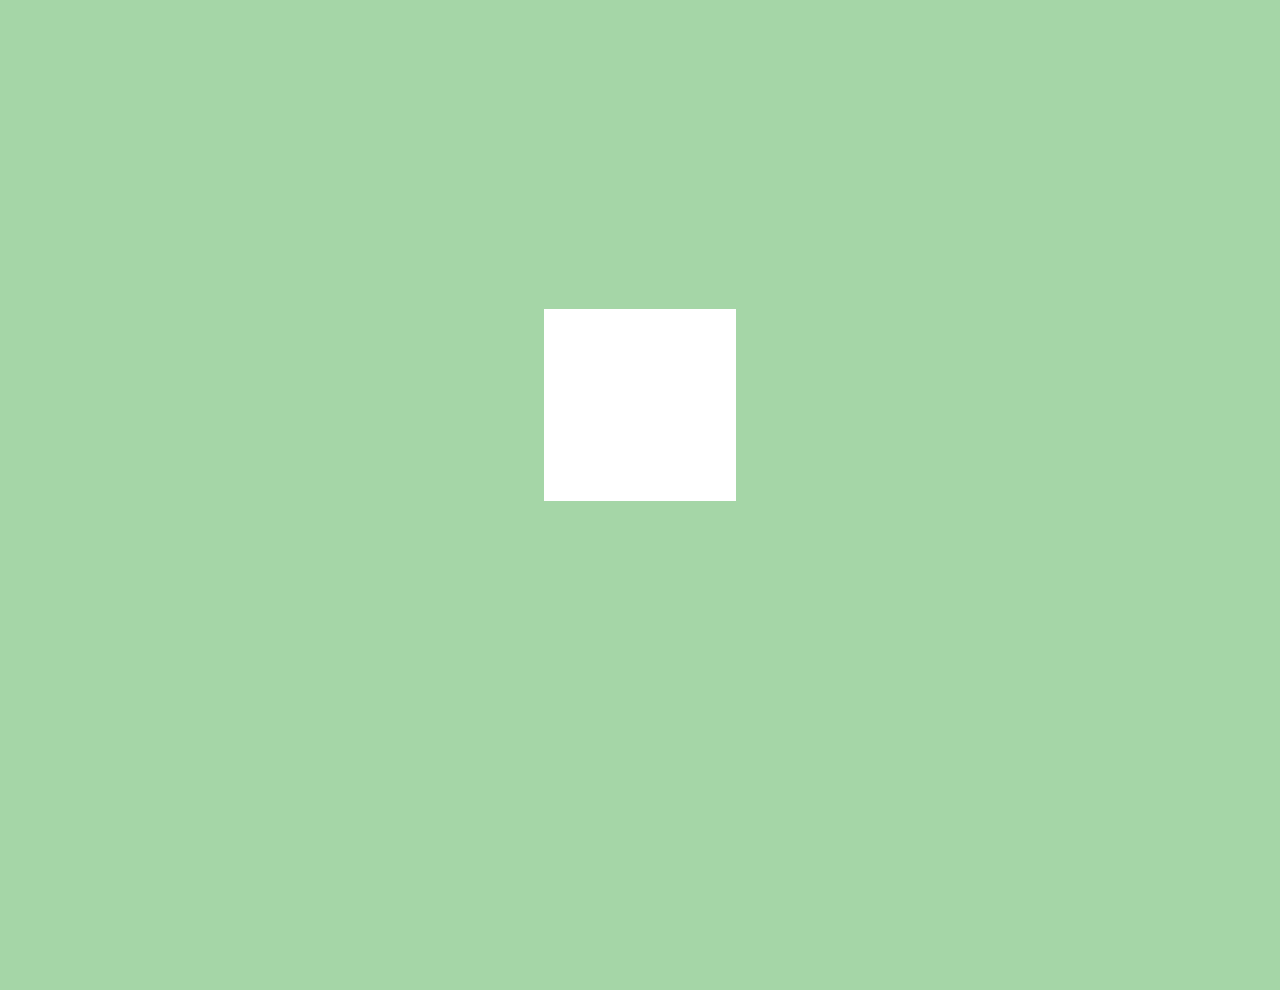
==== index.html @ 3a655e91 "Up menu" ====
<!DOCTYPE html>
<html>
<head>
	<script type="text/javascript">/*! jQuery v3.6.0 | (c) OpenJS Foundation and other contributors | jquery.org/license */
!function(e,t){"use strict";"object"==typeof module&&"object"==typeof module.exports?module.exports=e.document?t(e,!0):function(e){if(!e.document)throw new Error("jQuery requires a window with a document");return t(e)}:t(e)}("undefined"!=typeof window?window:this,function(C,e){"use strict";var t=[],r=Object.getPrototypeOf,s=t.slice,g=t.flat?function(e){return t.flat.call(e)}:function(e){return t.concat.apply([],e)},u=t.push,i=t.indexOf,n={},o=n.toString,v=n.hasOwnProperty,a=v.toString,l=a.call(Object),y={},m=function(e){return"function"==typeof e&&"number"!=typeof e.nodeType&&"function"!=typeof e.item},x=function(e){return null!=e&&e===e.window},E=C.document,c={type:!0,src:!0,nonce:!0,noModule:!0};function b(e,t,n){var r,i,o=(n=n||E).createElement("script");if(o.text=e,t)for(r in c)(i=t[r]||t.getAttribute&&t.getAttribute(r))&&o.setAttribute(r,i);n.head.appendChild(o).parentNode.removeChild(o)}function w(e){return null==e?e+"":"object"==typeof e||"function"==typeof e?n[o.call(e)]||"object":typeof e}var f="3.6.0",S=function(e,t){return new S.fn.init(e,t)};function p(e){var t=!!e&&"length"in e&&e.length,n=w(e);return!m(e)&&!x(e)&&("array"===n||0===t||"number"==typeof t&&0<t&&t-1 in e)}S.fn=S.prototype={jquery:f,constructor:S,length:0,toArray:function(){return s.call(this)},get:function(e){return null==e?s.call(this):e<0?this[e+this.length]:this[e]},pushStack:function(e){var t=S.merge(this.constructor(),e);return t.prevObject=this,t},each:function(e){return S.each(this,e)},map:function(n){return this.pushStack(S.map(this,function(e,t){return n.call(e,t,e)}))},slice:function(){return this.pushStack(s.apply(this,arguments))},first:function(){return this.eq(0)},last:function(){return this.eq(-1)},even:function(){return this.pushStack(S.grep(this,function(e,t){return(t+1)%2}))},odd:function(){return this.pushStack(S.grep(this,function(e,t){return t%2}))},eq:function(e){var t=this.length,n=+e+(e<0?t:0);return this.pushStack(0<=n&&n<t?[this[n]]:[])},end:function(){return this.prevObject||this.constructor()},push:u,sort:t.sort,splice:t.splice},S.extend=S.fn.extend=function(){var e,t,n,r,i,o,a=arguments[0]||{},s=1,u=arguments.length,l=!1;for("boolean"==typeof a&&(l=a,a=arguments[s]||{},s++),"object"==typeof a||m(a)||(a={}),s===u&&(a=this,s--);s<u;s++)if(null!=(e=arguments[s]))for(t in e)r=e[t],"__proto__"!==t&&a!==r&&(l&&r&&(S.isPlainObject(r)||(i=Array.isArray(r)))?(n=a[t],o=i&&!Array.isArray(n)?[]:i||S.isPlainObject(n)?n:{},i=!1,a[t]=S.extend(l,o,r)):void 0!==r&&(a[t]=r));return a},S.extend({expando:"jQuery"+(f+Math.random()).replace(/\D/g,""),isReady:!0,error:function(e){throw new Error(e)},noop:function(){},isPlainObject:function(e){var t,n;return!(!e||"[object Object]"!==o.call(e))&&(!(t=r(e))||"function"==typeof(n=v.call(t,"constructor")&&t.constructor)&&a.call(n)===l)},isEmptyObject:function(e){var t;for(t in e)return!1;return!0},globalEval:function(e,t,n){b(e,{nonce:t&&t.nonce},n)},each:function(e,t){var n,r=0;if(p(e)){for(n=e.length;r<n;r++)if(!1===t.call(e[r],r,e[r]))break}else for(r in e)if(!1===t.call(e[r],r,e[r]))break;return e},makeArray:function(e,t){var n=t||[];return null!=e&&(p(Object(e))?S.merge(n,"string"==typeof e?[e]:e):u.call(n,e)),n},inArray:function(e,t,n){return null==t?-1:i.call(t,e,n)},merge:function(e,t){for(var n=+t.length,r=0,i=e.length;r<n;r++)e[i++]=t[r];return e.length=i,e},grep:function(e,t,n){for(var r=[],i=0,o=e.length,a=!n;i<o;i++)!t(e[i],i)!==a&&r.push(e[i]);return r},map:function(e,t,n){var r,i,o=0,a=[];if(p(e))for(r=e.length;o<r;o++)null!=(i=t(e[o],o,n))&&a.push(i);else for(o in e)null!=(i=t(e[o],o,n))&&a.push(i);return g(a)},guid:1,support:y}),"function"==typeof Symbol&&(S.fn[Symbol.iterator]=t[Symbol.iterator]),S.each("Boolean Number String Function Array Date RegExp Object Error Symbol".split(" "),function(e,t){n["[object "+t+"]"]=t.toLowerCase()});var d=function(n){var e,d,b,o,i,h,f,g,w,u,l,T,C,a,E,v,s,c,y,S="sizzle"+1*new Date,p=n.document,k=0,r=0,m=ue(),x=ue(),A=ue(),N=ue(),j=function(e,t){return e===t&&(l=!0),0},D={}.hasOwnProperty,t=[],q=t.pop,L=t.push,H=t.push,O=t.slice,P=function(e,t){for(var n=0,r=e.length;n<r;n++)if(e[n]===t)return n;return-1},R="checked|selected|async|autofocus|autoplay|controls|defer|disabled|hidden|ismap|loop|multiple|open|readonly|required|scoped",M="[\\x20\\t\\r\\n\\f]",I="(?:\\\\[\\da-fA-F]{1,6}"+M+"?|\\\\[^\\r\\n\\f]|[\\w-]|[^\0-\\x7f])+",W="\\["+M+"*("+I+")(?:"+M+"*([*^$|!~]?=)"+M+"*(?:'((?:\\\\.|[^\\\\'])*)'|\"((?:\\\\.|[^\\\\\"])*)\"|("+I+"))|)"+M+"*\\]",F=":("+I+")(?:\\((('((?:\\\\.|[^\\\\'])*)'|\"((?:\\\\.|[^\\\\\"])*)\")|((?:\\\\.|[^\\\\()[\\]]|"+W+")*)|.*)\\)|)",B=new RegExp(M+"+","g"),$=new RegExp("^"+M+"+|((?:^|[^\\\\])(?:\\\\.)*)"+M+"+$","g"),_=new RegExp("^"+M+"*,"+M+"*"),z=new RegExp("^"+M+"*([>+~]|"+M+")"+M+"*"),U=new RegExp(M+"|>"),X=new RegExp(F),V=new RegExp("^"+I+"$"),G={ID:new RegExp("^#("+I+")"),CLASS:new RegExp("^\\.("+I+")"),TAG:new RegExp("^("+I+"|[*])"),ATTR:new RegExp("^"+W),PSEUDO:new RegExp("^"+F),CHILD:new RegExp("^:(only|first|last|nth|nth-last)-(child|of-type)(?:\\("+M+"*(even|odd|(([+-]|)(\\d*)n|)"+M+"*(?:([+-]|)"+M+"*(\\d+)|))"+M+"*\\)|)","i"),bool:new RegExp("^(?:"+R+")$","i"),needsContext:new RegExp("^"+M+"*[>+~]|:(even|odd|eq|gt|lt|nth|first|last)(?:\\("+M+"*((?:-\\d)?\\d*)"+M+"*\\)|)(?=[^-]|$)","i")},Y=/HTML$/i,Q=/^(?:input|select|textarea|button)$/i,J=/^h\d$/i,K=/^[^{]+\{\s*\[native \w/,Z=/^(?:#([\w-]+)|(\w+)|\.([\w-]+))$/,ee=/[+~]/,te=new RegExp("\\\\[\\da-fA-F]{1,6}"+M+"?|\\\\([^\\r\\n\\f])","g"),ne=function(e,t){var n="0x"+e.slice(1)-65536;return t||(n<0?String.fromCharCode(n+65536):String.fromCharCode(n>>10|55296,1023&n|56320))},re=/([\0-\x1f\x7f]|^-?\d)|^-$|[^\0-\x1f\x7f-\uFFFF\w-]/g,ie=function(e,t){return t?"\0"===e?"\ufffd":e.slice(0,-1)+"\\"+e.charCodeAt(e.length-1).toString(16)+" ":"\\"+e},oe=function(){T()},ae=be(function(e){return!0===e.disabled&&"fieldset"===e.nodeName.toLowerCase()},{dir:"parentNode",next:"legend"});try{H.apply(t=O.call(p.childNodes),p.childNodes),t[p.childNodes.length].nodeType}catch(e){H={apply:t.length?function(e,t){L.apply(e,O.call(t))}:function(e,t){var n=e.length,r=0;while(e[n++]=t[r++]);e.length=n-1}}}function se(t,e,n,r){var i,o,a,s,u,l,c,f=e&&e.ownerDocument,p=e?e.nodeType:9;if(n=n||[],"string"!=typeof t||!t||1!==p&&9!==p&&11!==p)return n;if(!r&&(T(e),e=e||C,E)){if(11!==p&&(u=Z.exec(t)))if(i=u[1]){if(9===p){if(!(a=e.getElementById(i)))return n;if(a.id===i)return n.push(a),n}else if(f&&(a=f.getElementById(i))&&y(e,a)&&a.id===i)return n.push(a),n}else{if(u[2])return H.apply(n,e.getElementsByTagName(t)),n;if((i=u[3])&&d.getElementsByClassName&&e.getElementsByClassName)return H.apply(n,e.getElementsByClassName(i)),n}if(d.qsa&&!N[t+" "]&&(!v||!v.test(t))&&(1!==p||"object"!==e.nodeName.toLowerCase())){if(c=t,f=e,1===p&&(U.test(t)||z.test(t))){(f=ee.test(t)&&ye(e.parentNode)||e)===e&&d.scope||((s=e.getAttribute("id"))?s=s.replace(re,ie):e.setAttribute("id",s=S)),o=(l=h(t)).length;while(o--)l[o]=(s?"#"+s:":scope")+" "+xe(l[o]);c=l.join(",")}try{return H.apply(n,f.querySelectorAll(c)),n}catch(e){N(t,!0)}finally{s===S&&e.removeAttribute("id")}}}return g(t.replace($,"$1"),e,n,r)}function ue(){var r=[];return function e(t,n){return r.push(t+" ")>b.cacheLength&&delete e[r.shift()],e[t+" "]=n}}function le(e){return e[S]=!0,e}function ce(e){var t=C.createElement("fieldset");try{return!!e(t)}catch(e){return!1}finally{t.parentNode&&t.parentNode.removeChild(t),t=null}}function fe(e,t){var n=e.split("|"),r=n.length;while(r--)b.attrHandle[n[r]]=t}function pe(e,t){var n=t&&e,r=n&&1===e.nodeType&&1===t.nodeType&&e.sourceIndex-t.sourceIndex;if(r)return r;if(n)while(n=n.nextSibling)if(n===t)return-1;return e?1:-1}function de(t){return function(e){return"input"===e.nodeName.toLowerCase()&&e.type===t}}function he(n){return function(e){var t=e.nodeName.toLowerCase();return("input"===t||"button"===t)&&e.type===n}}function ge(t){return function(e){return"form"in e?e.parentNode&&!1===e.disabled?"label"in e?"label"in e.parentNode?e.parentNode.disabled===t:e.disabled===t:e.isDisabled===t||e.isDisabled!==!t&&ae(e)===t:e.disabled===t:"label"in e&&e.disabled===t}}function ve(a){return le(function(o){return o=+o,le(function(e,t){var n,r=a([],e.length,o),i=r.length;while(i--)e[n=r[i]]&&(e[n]=!(t[n]=e[n]))})})}function ye(e){return e&&"undefined"!=typeof e.getElementsByTagName&&e}for(e in d=se.support={},i=se.isXML=function(e){var t=e&&e.namespaceURI,n=e&&(e.ownerDocument||e).documentElement;return!Y.test(t||n&&n.nodeName||"HTML")},T=se.setDocument=function(e){var t,n,r=e?e.ownerDocument||e:p;return r!=C&&9===r.nodeType&&r.documentElement&&(a=(C=r).documentElement,E=!i(C),p!=C&&(n=C.defaultView)&&n.top!==n&&(n.addEventListener?n.addEventListener("unload",oe,!1):n.attachEvent&&n.attachEvent("onunload",oe)),d.scope=ce(function(e){return a.appendChild(e).appendChild(C.createElement("div")),"undefined"!=typeof e.querySelectorAll&&!e.querySelectorAll(":scope fieldset div").length}),d.attributes=ce(function(e){return e.className="i",!e.getAttribute("className")}),d.getElementsByTagName=ce(function(e){return e.appendChild(C.createComment("")),!e.getElementsByTagName("*").length}),d.getElementsByClassName=K.test(C.getElementsByClassName),d.getById=ce(function(e){return a.appendChild(e).id=S,!C.getElementsByName||!C.getElementsByName(S).length}),d.getById?(b.filter.ID=function(e){var t=e.replace(te,ne);return function(e){return e.getAttribute("id")===t}},b.find.ID=function(e,t){if("undefined"!=typeof t.getElementById&&E){var n=t.getElementById(e);return n?[n]:[]}}):(b.filter.ID=function(e){var n=e.replace(te,ne);return function(e){var t="undefined"!=typeof e.getAttributeNode&&e.getAttributeNode("id");return t&&t.value===n}},b.find.ID=function(e,t){if("undefined"!=typeof t.getElementById&&E){var n,r,i,o=t.getElementById(e);if(o){if((n=o.getAttributeNode("id"))&&n.value===e)return[o];i=t.getElementsByName(e),r=0;while(o=i[r++])if((n=o.getAttributeNode("id"))&&n.value===e)return[o]}return[]}}),b.find.TAG=d.getElementsByTagName?function(e,t){return"undefined"!=typeof t.getElementsByTagName?t.getElementsByTagName(e):d.qsa?t.querySelectorAll(e):void 0}:function(e,t){var n,r=[],i=0,o=t.getElementsByTagName(e);if("*"===e){while(n=o[i++])1===n.nodeType&&r.push(n);return r}return o},b.find.CLASS=d.getElementsByClassName&&function(e,t){if("undefined"!=typeof t.getElementsByClassName&&E)return t.getElementsByClassName(e)},s=[],v=[],(d.qsa=K.test(C.querySelectorAll))&&(ce(function(e){var t;a.appendChild(e).innerHTML="<a id='"+S+"'></a><select id='"+S+"-\r\\' msallowcapture=''><option selected=''></option></select>",e.querySelectorAll("[msallowcapture^='']").length&&v.push("[*^$]="+M+"*(?:''|\"\")"),e.querySelectorAll("[selected]").length||v.push("\\["+M+"*(?:value|"+R+")"),e.querySelectorAll("[id~="+S+"-]").length||v.push("~="),(t=C.createElement("input")).setAttribute("name",""),e.appendChild(t),e.querySelectorAll("[name='']").length||v.push("\\["+M+"*name"+M+"*="+M+"*(?:''|\"\")"),e.querySelectorAll(":checked").length||v.push(":checked"),e.querySelectorAll("a#"+S+"+*").length||v.push(".#.+[+~]"),e.querySelectorAll("\\\f"),v.push("[\\r\\n\\f]")}),ce(function(e){e.innerHTML="<a href='' disabled='disabled'></a><select disabled='disabled'><option/></select>";var t=C.createElement("input");t.setAttribute("type","hidden"),e.appendChild(t).setAttribute("name","D"),e.querySelectorAll("[name=d]").length&&v.push("name"+M+"*[*^$|!~]?="),2!==e.querySelectorAll(":enabled").length&&v.push(":enabled",":disabled"),a.appendChild(e).disabled=!0,2!==e.querySelectorAll(":disabled").length&&v.push(":enabled",":disabled"),e.querySelectorAll("*,:x"),v.push(",.*:")})),(d.matchesSelector=K.test(c=a.matches||a.webkitMatchesSelector||a.mozMatchesSelector||a.oMatchesSelector||a.msMatchesSelector))&&ce(function(e){d.disconnectedMatch=c.call(e,"*"),c.call(e,"[s!='']:x"),s.push("!=",F)}),v=v.length&&new RegExp(v.join("|")),s=s.length&&new RegExp(s.join("|")),t=K.test(a.compareDocumentPosition),y=t||K.test(a.contains)?function(e,t){var n=9===e.nodeType?e.documentElement:e,r=t&&t.parentNode;return e===r||!(!r||1!==r.nodeType||!(n.contains?n.contains(r):e.compareDocumentPosition&&16&e.compareDocumentPosition(r)))}:function(e,t){if(t)while(t=t.parentNode)if(t===e)return!0;return!1},j=t?function(e,t){if(e===t)return l=!0,0;var n=!e.compareDocumentPosition-!t.compareDocumentPosition;return n||(1&(n=(e.ownerDocument||e)==(t.ownerDocument||t)?e.compareDocumentPosition(t):1)||!d.sortDetached&&t.compareDocumentPosition(e)===n?e==C||e.ownerDocument==p&&y(p,e)?-1:t==C||t.ownerDocument==p&&y(p,t)?1:u?P(u,e)-P(u,t):0:4&n?-1:1)}:function(e,t){if(e===t)return l=!0,0;var n,r=0,i=e.parentNode,o=t.parentNode,a=[e],s=[t];if(!i||!o)return e==C?-1:t==C?1:i?-1:o?1:u?P(u,e)-P(u,t):0;if(i===o)return pe(e,t);n=e;while(n=n.parentNode)a.unshift(n);n=t;while(n=n.parentNode)s.unshift(n);while(a[r]===s[r])r++;return r?pe(a[r],s[r]):a[r]==p?-1:s[r]==p?1:0}),C},se.matches=function(e,t){return se(e,null,null,t)},se.matchesSelector=function(e,t){if(T(e),d.matchesSelector&&E&&!N[t+" "]&&(!s||!s.test(t))&&(!v||!v.test(t)))try{var n=c.call(e,t);if(n||d.disconnectedMatch||e.document&&11!==e.document.nodeType)return n}catch(e){N(t,!0)}return 0<se(t,C,null,[e]).length},se.contains=function(e,t){return(e.ownerDocument||e)!=C&&T(e),y(e,t)},se.attr=function(e,t){(e.ownerDocument||e)!=C&&T(e);var n=b.attrHandle[t.toLowerCase()],r=n&&D.call(b.attrHandle,t.toLowerCase())?n(e,t,!E):void 0;return void 0!==r?r:d.attributes||!E?e.getAttribute(t):(r=e.getAttributeNode(t))&&r.specified?r.value:null},se.escape=function(e){return(e+"").replace(re,ie)},se.error=function(e){throw new Error("Syntax error, unrecognized expression: "+e)},se.uniqueSort=function(e){var t,n=[],r=0,i=0;if(l=!d.detectDuplicates,u=!d.sortStable&&e.slice(0),e.sort(j),l){while(t=e[i++])t===e[i]&&(r=n.push(i));while(r--)e.splice(n[r],1)}return u=null,e},o=se.getText=function(e){var t,n="",r=0,i=e.nodeType;if(i){if(1===i||9===i||11===i){if("string"==typeof e.textContent)return e.textContent;for(e=e.firstChild;e;e=e.nextSibling)n+=o(e)}else if(3===i||4===i)return e.nodeValue}else while(t=e[r++])n+=o(t);return n},(b=se.selectors={cacheLength:50,createPseudo:le,match:G,attrHandle:{},find:{},relative:{">":{dir:"parentNode",first:!0}," ":{dir:"parentNode"},"+":{dir:"previousSibling",first:!0},"~":{dir:"previousSibling"}},preFilter:{ATTR:function(e){return e[1]=e[1].replace(te,ne),e[3]=(e[3]||e[4]||e[5]||"").replace(te,ne),"~="===e[2]&&(e[3]=" "+e[3]+" "),e.slice(0,4)},CHILD:function(e){return e[1]=e[1].toLowerCase(),"nth"===e[1].slice(0,3)?(e[3]||se.error(e[0]),e[4]=+(e[4]?e[5]+(e[6]||1):2*("even"===e[3]||"odd"===e[3])),e[5]=+(e[7]+e[8]||"odd"===e[3])):e[3]&&se.error(e[0]),e},PSEUDO:function(e){var t,n=!e[6]&&e[2];return G.CHILD.test(e[0])?null:(e[3]?e[2]=e[4]||e[5]||"":n&&X.test(n)&&(t=h(n,!0))&&(t=n.indexOf(")",n.length-t)-n.length)&&(e[0]=e[0].slice(0,t),e[2]=n.slice(0,t)),e.slice(0,3))}},filter:{TAG:function(e){var t=e.replace(te,ne).toLowerCase();return"*"===e?function(){return!0}:function(e){return e.nodeName&&e.nodeName.toLowerCase()===t}},CLASS:function(e){var t=m[e+" "];return t||(t=new RegExp("(^|"+M+")"+e+"("+M+"|$)"))&&m(e,function(e){return t.test("string"==typeof e.className&&e.className||"undefined"!=typeof e.getAttribute&&e.getAttribute("class")||"")})},ATTR:function(n,r,i){return function(e){var t=se.attr(e,n);return null==t?"!="===r:!r||(t+="","="===r?t===i:"!="===r?t!==i:"^="===r?i&&0===t.indexOf(i):"*="===r?i&&-1<t.indexOf(i):"$="===r?i&&t.slice(-i.length)===i:"~="===r?-1<(" "+t.replace(B," ")+" ").indexOf(i):"|="===r&&(t===i||t.slice(0,i.length+1)===i+"-"))}},CHILD:function(h,e,t,g,v){var y="nth"!==h.slice(0,3),m="last"!==h.slice(-4),x="of-type"===e;return 1===g&&0===v?function(e){return!!e.parentNode}:function(e,t,n){var r,i,o,a,s,u,l=y!==m?"nextSibling":"previousSibling",c=e.parentNode,f=x&&e.nodeName.toLowerCase(),p=!n&&!x,d=!1;if(c){if(y){while(l){a=e;while(a=a[l])if(x?a.nodeName.toLowerCase()===f:1===a.nodeType)return!1;u=l="only"===h&&!u&&"nextSibling"}return!0}if(u=[m?c.firstChild:c.lastChild],m&&p){d=(s=(r=(i=(o=(a=c)[S]||(a[S]={}))[a.uniqueID]||(o[a.uniqueID]={}))[h]||[])[0]===k&&r[1])&&r[2],a=s&&c.childNodes[s];while(a=++s&&a&&a[l]||(d=s=0)||u.pop())if(1===a.nodeType&&++d&&a===e){i[h]=[k,s,d];break}}else if(p&&(d=s=(r=(i=(o=(a=e)[S]||(a[S]={}))[a.uniqueID]||(o[a.uniqueID]={}))[h]||[])[0]===k&&r[1]),!1===d)while(a=++s&&a&&a[l]||(d=s=0)||u.pop())if((x?a.nodeName.toLowerCase()===f:1===a.nodeType)&&++d&&(p&&((i=(o=a[S]||(a[S]={}))[a.uniqueID]||(o[a.uniqueID]={}))[h]=[k,d]),a===e))break;return(d-=v)===g||d%g==0&&0<=d/g}}},PSEUDO:function(e,o){var t,a=b.pseudos[e]||b.setFilters[e.toLowerCase()]||se.error("unsupported pseudo: "+e);return a[S]?a(o):1<a.length?(t=[e,e,"",o],b.setFilters.hasOwnProperty(e.toLowerCase())?le(function(e,t){var n,r=a(e,o),i=r.length;while(i--)e[n=P(e,r[i])]=!(t[n]=r[i])}):function(e){return a(e,0,t)}):a}},pseudos:{not:le(function(e){var r=[],i=[],s=f(e.replace($,"$1"));return s[S]?le(function(e,t,n,r){var i,o=s(e,null,r,[]),a=e.length;while(a--)(i=o[a])&&(e[a]=!(t[a]=i))}):function(e,t,n){return r[0]=e,s(r,null,n,i),r[0]=null,!i.pop()}}),has:le(function(t){return function(e){return 0<se(t,e).length}}),contains:le(function(t){return t=t.replace(te,ne),function(e){return-1<(e.textContent||o(e)).indexOf(t)}}),lang:le(function(n){return V.test(n||"")||se.error("unsupported lang: "+n),n=n.replace(te,ne).toLowerCase(),function(e){var t;do{if(t=E?e.lang:e.getAttribute("xml:lang")||e.getAttribute("lang"))return(t=t.toLowerCase())===n||0===t.indexOf(n+"-")}while((e=e.parentNode)&&1===e.nodeType);return!1}}),target:function(e){var t=n.location&&n.location.hash;return t&&t.slice(1)===e.id},root:function(e){return e===a},focus:function(e){return e===C.activeElement&&(!C.hasFocus||C.hasFocus())&&!!(e.type||e.href||~e.tabIndex)},enabled:ge(!1),disabled:ge(!0),checked:function(e){var t=e.nodeName.toLowerCase();return"input"===t&&!!e.checked||"option"===t&&!!e.selected},selected:function(e){return e.parentNode&&e.parentNode.selectedIndex,!0===e.selected},empty:function(e){for(e=e.firstChild;e;e=e.nextSibling)if(e.nodeType<6)return!1;return!0},parent:function(e){return!b.pseudos.empty(e)},header:function(e){return J.test(e.nodeName)},input:function(e){return Q.test(e.nodeName)},button:function(e){var t=e.nodeName.toLowerCase();return"input"===t&&"button"===e.type||"button"===t},text:function(e){var t;return"input"===e.nodeName.toLowerCase()&&"text"===e.type&&(null==(t=e.getAttribute("type"))||"text"===t.toLowerCase())},first:ve(function(){return[0]}),last:ve(function(e,t){return[t-1]}),eq:ve(function(e,t,n){return[n<0?n+t:n]}),even:ve(function(e,t){for(var n=0;n<t;n+=2)e.push(n);return e}),odd:ve(function(e,t){for(var n=1;n<t;n+=2)e.push(n);return e}),lt:ve(function(e,t,n){for(var r=n<0?n+t:t<n?t:n;0<=--r;)e.push(r);return e}),gt:ve(function(e,t,n){for(var r=n<0?n+t:n;++r<t;)e.push(r);return e})}}).pseudos.nth=b.pseudos.eq,{radio:!0,checkbox:!0,file:!0,password:!0,image:!0})b.pseudos[e]=de(e);for(e in{submit:!0,reset:!0})b.pseudos[e]=he(e);function me(){}function xe(e){for(var t=0,n=e.length,r="";t<n;t++)r+=e[t].value;return r}function be(s,e,t){var u=e.dir,l=e.next,c=l||u,f=t&&"parentNode"===c,p=r++;return e.first?function(e,t,n){while(e=e[u])if(1===e.nodeType||f)return s(e,t,n);return!1}:function(e,t,n){var r,i,o,a=[k,p];if(n){while(e=e[u])if((1===e.nodeType||f)&&s(e,t,n))return!0}else while(e=e[u])if(1===e.nodeType||f)if(i=(o=e[S]||(e[S]={}))[e.uniqueID]||(o[e.uniqueID]={}),l&&l===e.nodeName.toLowerCase())e=e[u]||e;else{if((r=i[c])&&r[0]===k&&r[1]===p)return a[2]=r[2];if((i[c]=a)[2]=s(e,t,n))return!0}return!1}}function we(i){return 1<i.length?function(e,t,n){var r=i.length;while(r--)if(!i[r](e,t,n))return!1;return!0}:i[0]}function Te(e,t,n,r,i){for(var o,a=[],s=0,u=e.length,l=null!=t;s<u;s++)(o=e[s])&&(n&&!n(o,r,i)||(a.push(o),l&&t.push(s)));return a}function Ce(d,h,g,v,y,e){return v&&!v[S]&&(v=Ce(v)),y&&!y[S]&&(y=Ce(y,e)),le(function(e,t,n,r){var i,o,a,s=[],u=[],l=t.length,c=e||function(e,t,n){for(var r=0,i=t.length;r<i;r++)se(e,t[r],n);return n}(h||"*",n.nodeType?[n]:n,[]),f=!d||!e&&h?c:Te(c,s,d,n,r),p=g?y||(e?d:l||v)?[]:t:f;if(g&&g(f,p,n,r),v){i=Te(p,u),v(i,[],n,r),o=i.length;while(o--)(a=i[o])&&(p[u[o]]=!(f[u[o]]=a))}if(e){if(y||d){if(y){i=[],o=p.length;while(o--)(a=p[o])&&i.push(f[o]=a);y(null,p=[],i,r)}o=p.length;while(o--)(a=p[o])&&-1<(i=y?P(e,a):s[o])&&(e[i]=!(t[i]=a))}}else p=Te(p===t?p.splice(l,p.length):p),y?y(null,t,p,r):H.apply(t,p)})}function Ee(e){for(var i,t,n,r=e.length,o=b.relative[e[0].type],a=o||b.relative[" "],s=o?1:0,u=be(function(e){return e===i},a,!0),l=be(function(e){return-1<P(i,e)},a,!0),c=[function(e,t,n){var r=!o&&(n||t!==w)||((i=t).nodeType?u(e,t,n):l(e,t,n));return i=null,r}];s<r;s++)if(t=b.relative[e[s].type])c=[be(we(c),t)];else{if((t=b.filter[e[s].type].apply(null,e[s].matches))[S]){for(n=++s;n<r;n++)if(b.relative[e[n].type])break;return Ce(1<s&&we(c),1<s&&xe(e.slice(0,s-1).concat({value:" "===e[s-2].type?"*":""})).replace($,"$1"),t,s<n&&Ee(e.slice(s,n)),n<r&&Ee(e=e.slice(n)),n<r&&xe(e))}c.push(t)}return we(c)}return me.prototype=b.filters=b.pseudos,b.setFilters=new me,h=se.tokenize=function(e,t){var n,r,i,o,a,s,u,l=x[e+" "];if(l)return t?0:l.slice(0);a=e,s=[],u=b.preFilter;while(a){for(o in n&&!(r=_.exec(a))||(r&&(a=a.slice(r[0].length)||a),s.push(i=[])),n=!1,(r=z.exec(a))&&(n=r.shift(),i.push({value:n,type:r[0].replace($," ")}),a=a.slice(n.length)),b.filter)!(r=G[o].exec(a))||u[o]&&!(r=u[o](r))||(n=r.shift(),i.push({value:n,type:o,matches:r}),a=a.slice(n.length));if(!n)break}return t?a.length:a?se.error(e):x(e,s).slice(0)},f=se.compile=function(e,t){var n,v,y,m,x,r,i=[],o=[],a=A[e+" "];if(!a){t||(t=h(e)),n=t.length;while(n--)(a=Ee(t[n]))[S]?i.push(a):o.push(a);(a=A(e,(v=o,m=0<(y=i).length,x=0<v.length,r=function(e,t,n,r,i){var o,a,s,u=0,l="0",c=e&&[],f=[],p=w,d=e||x&&b.find.TAG("*",i),h=k+=null==p?1:Math.random()||.1,g=d.length;for(i&&(w=t==C||t||i);l!==g&&null!=(o=d[l]);l++){if(x&&o){a=0,t||o.ownerDocument==C||(T(o),n=!E);while(s=v[a++])if(s(o,t||C,n)){r.push(o);break}i&&(k=h)}m&&((o=!s&&o)&&u--,e&&c.push(o))}if(u+=l,m&&l!==u){a=0;while(s=y[a++])s(c,f,t,n);if(e){if(0<u)while(l--)c[l]||f[l]||(f[l]=q.call(r));f=Te(f)}H.apply(r,f),i&&!e&&0<f.length&&1<u+y.length&&se.uniqueSort(r)}return i&&(k=h,w=p),c},m?le(r):r))).selector=e}return a},g=se.select=function(e,t,n,r){var i,o,a,s,u,l="function"==typeof e&&e,c=!r&&h(e=l.selector||e);if(n=n||[],1===c.length){if(2<(o=c[0]=c[0].slice(0)).length&&"ID"===(a=o[0]).type&&9===t.nodeType&&E&&b.relative[o[1].type]){if(!(t=(b.find.ID(a.matches[0].replace(te,ne),t)||[])[0]))return n;l&&(t=t.parentNode),e=e.slice(o.shift().value.length)}i=G.needsContext.test(e)?0:o.length;while(i--){if(a=o[i],b.relative[s=a.type])break;if((u=b.find[s])&&(r=u(a.matches[0].replace(te,ne),ee.test(o[0].type)&&ye(t.parentNode)||t))){if(o.splice(i,1),!(e=r.length&&xe(o)))return H.apply(n,r),n;break}}}return(l||f(e,c))(r,t,!E,n,!t||ee.test(e)&&ye(t.parentNode)||t),n},d.sortStable=S.split("").sort(j).join("")===S,d.detectDuplicates=!!l,T(),d.sortDetached=ce(function(e){return 1&e.compareDocumentPosition(C.createElement("fieldset"))}),ce(function(e){return e.innerHTML="<a href='#'></a>","#"===e.firstChild.getAttribute("href")})||fe("type|href|height|width",function(e,t,n){if(!n)return e.getAttribute(t,"type"===t.toLowerCase()?1:2)}),d.attributes&&ce(function(e){return e.innerHTML="<input/>",e.firstChild.setAttribute("value",""),""===e.firstChild.getAttribute("value")})||fe("value",function(e,t,n){if(!n&&"input"===e.nodeName.toLowerCase())return e.defaultValue}),ce(function(e){return null==e.getAttribute("disabled")})||fe(R,function(e,t,n){var r;if(!n)return!0===e[t]?t.toLowerCase():(r=e.getAttributeNode(t))&&r.specified?r.value:null}),se}(C);S.find=d,S.expr=d.selectors,S.expr[":"]=S.expr.pseudos,S.uniqueSort=S.unique=d.uniqueSort,S.text=d.getText,S.isXMLDoc=d.isXML,S.contains=d.contains,S.escapeSelector=d.escape;var h=function(e,t,n){var r=[],i=void 0!==n;while((e=e[t])&&9!==e.nodeType)if(1===e.nodeType){if(i&&S(e).is(n))break;r.push(e)}return r},T=function(e,t){for(var n=[];e;e=e.nextSibling)1===e.nodeType&&e!==t&&n.push(e);return n},k=S.expr.match.needsContext;function A(e,t){return e.nodeName&&e.nodeName.toLowerCase()===t.toLowerCase()}var N=/^<([a-z][^\/\0>:\x20\t\r\n\f]*)[\x20\t\r\n\f]*\/?>(?:<\/\1>|)$/i;function j(e,n,r){return m(n)?S.grep(e,function(e,t){return!!n.call(e,t,e)!==r}):n.nodeType?S.grep(e,function(e){return e===n!==r}):"string"!=typeof n?S.grep(e,function(e){return-1<i.call(n,e)!==r}):S.filter(n,e,r)}S.filter=function(e,t,n){var r=t[0];return n&&(e=":not("+e+")"),1===t.length&&1===r.nodeType?S.find.matchesSelector(r,e)?[r]:[]:S.find.matches(e,S.grep(t,function(e){return 1===e.nodeType}))},S.fn.extend({find:function(e){var t,n,r=this.length,i=this;if("string"!=typeof e)return this.pushStack(S(e).filter(function(){for(t=0;t<r;t++)if(S.contains(i[t],this))return!0}));for(n=this.pushStack([]),t=0;t<r;t++)S.find(e,i[t],n);return 1<r?S.uniqueSort(n):n},filter:function(e){return this.pushStack(j(this,e||[],!1))},not:function(e){return this.pushStack(j(this,e||[],!0))},is:function(e){return!!j(this,"string"==typeof e&&k.test(e)?S(e):e||[],!1).length}});var D,q=/^(?:\s*(<[\w\W]+>)[^>]*|#([\w-]+))$/;(S.fn.init=function(e,t,n){var r,i;if(!e)return this;if(n=n||D,"string"==typeof e){if(!(r="<"===e[0]&&">"===e[e.length-1]&&3<=e.length?[null,e,null]:q.exec(e))||!r[1]&&t)return!t||t.jquery?(t||n).find(e):this.constructor(t).find(e);if(r[1]){if(t=t instanceof S?t[0]:t,S.merge(this,S.parseHTML(r[1],t&&t.nodeType?t.ownerDocument||t:E,!0)),N.test(r[1])&&S.isPlainObject(t))for(r in t)m(this[r])?this[r](t[r]):this.attr(r,t[r]);return this}return(i=E.getElementById(r[2]))&&(this[0]=i,this.length=1),this}return e.nodeType?(this[0]=e,this.length=1,this):m(e)?void 0!==n.ready?n.ready(e):e(S):S.makeArray(e,this)}).prototype=S.fn,D=S(E);var L=/^(?:parents|prev(?:Until|All))/,H={children:!0,contents:!0,next:!0,prev:!0};function O(e,t){while((e=e[t])&&1!==e.nodeType);return e}S.fn.extend({has:function(e){var t=S(e,this),n=t.length;return this.filter(function(){for(var e=0;e<n;e++)if(S.contains(this,t[e]))return!0})},closest:function(e,t){var n,r=0,i=this.length,o=[],a="string"!=typeof e&&S(e);if(!k.test(e))for(;r<i;r++)for(n=this[r];n&&n!==t;n=n.parentNode)if(n.nodeType<11&&(a?-1<a.index(n):1===n.nodeType&&S.find.matchesSelector(n,e))){o.push(n);break}return this.pushStack(1<o.length?S.uniqueSort(o):o)},index:function(e){return e?"string"==typeof e?i.call(S(e),this[0]):i.call(this,e.jquery?e[0]:e):this[0]&&this[0].parentNode?this.first().prevAll().length:-1},add:function(e,t){return this.pushStack(S.uniqueSort(S.merge(this.get(),S(e,t))))},addBack:function(e){return this.add(null==e?this.prevObject:this.prevObject.filter(e))}}),S.each({parent:function(e){var t=e.parentNode;return t&&11!==t.nodeType?t:null},parents:function(e){return h(e,"parentNode")},parentsUntil:function(e,t,n){return h(e,"parentNode",n)},next:function(e){return O(e,"nextSibling")},prev:function(e){return O(e,"previousSibling")},nextAll:function(e){return h(e,"nextSibling")},prevAll:function(e){return h(e,"previousSibling")},nextUntil:function(e,t,n){return h(e,"nextSibling",n)},prevUntil:function(e,t,n){return h(e,"previousSibling",n)},siblings:function(e){return T((e.parentNode||{}).firstChild,e)},children:function(e){return T(e.firstChild)},contents:function(e){return null!=e.contentDocument&&r(e.contentDocument)?e.contentDocument:(A(e,"template")&&(e=e.content||e),S.merge([],e.childNodes))}},function(r,i){S.fn[r]=function(e,t){var n=S.map(this,i,e);return"Until"!==r.slice(-5)&&(t=e),t&&"string"==typeof t&&(n=S.filter(t,n)),1<this.length&&(H[r]||S.uniqueSort(n),L.test(r)&&n.reverse()),this.pushStack(n)}});var P=/[^\x20\t\r\n\f]+/g;function R(e){return e}function M(e){throw e}function I(e,t,n,r){var i;try{e&&m(i=e.promise)?i.call(e).done(t).fail(n):e&&m(i=e.then)?i.call(e,t,n):t.apply(void 0,[e].slice(r))}catch(e){n.apply(void 0,[e])}}S.Callbacks=function(r){var e,n;r="string"==typeof r?(e=r,n={},S.each(e.match(P)||[],function(e,t){n[t]=!0}),n):S.extend({},r);var i,t,o,a,s=[],u=[],l=-1,c=function(){for(a=a||r.once,o=i=!0;u.length;l=-1){t=u.shift();while(++l<s.length)!1===s[l].apply(t[0],t[1])&&r.stopOnFalse&&(l=s.length,t=!1)}r.memory||(t=!1),i=!1,a&&(s=t?[]:"")},f={add:function(){return s&&(t&&!i&&(l=s.length-1,u.push(t)),function n(e){S.each(e,function(e,t){m(t)?r.unique&&f.has(t)||s.push(t):t&&t.length&&"string"!==w(t)&&n(t)})}(arguments),t&&!i&&c()),this},remove:function(){return S.each(arguments,function(e,t){var n;while(-1<(n=S.inArray(t,s,n)))s.splice(n,1),n<=l&&l--}),this},has:function(e){return e?-1<S.inArray(e,s):0<s.length},empty:function(){return s&&(s=[]),this},disable:function(){return a=u=[],s=t="",this},disabled:function(){return!s},lock:function(){return a=u=[],t||i||(s=t=""),this},locked:function(){return!!a},fireWith:function(e,t){return a||(t=[e,(t=t||[]).slice?t.slice():t],u.push(t),i||c()),this},fire:function(){return f.fireWith(this,arguments),this},fired:function(){return!!o}};return f},S.extend({Deferred:function(e){var o=[["notify","progress",S.Callbacks("memory"),S.Callbacks("memory"),2],["resolve","done",S.Callbacks("once memory"),S.Callbacks("once memory"),0,"resolved"],["reject","fail",S.Callbacks("once memory"),S.Callbacks("once memory"),1,"rejected"]],i="pending",a={state:function(){return i},always:function(){return s.done(arguments).fail(arguments),this},"catch":function(e){return a.then(null,e)},pipe:function(){var i=arguments;return S.Deferred(function(r){S.each(o,function(e,t){var n=m(i[t[4]])&&i[t[4]];s[t[1]](function(){var e=n&&n.apply(this,arguments);e&&m(e.promise)?e.promise().progress(r.notify).done(r.resolve).fail(r.reject):r[t[0]+"With"](this,n?[e]:arguments)})}),i=null}).promise()},then:function(t,n,r){var u=0;function l(i,o,a,s){return function(){var n=this,r=arguments,e=function(){var e,t;if(!(i<u)){if((e=a.apply(n,r))===o.promise())throw new TypeError("Thenable self-resolution");t=e&&("object"==typeof e||"function"==typeof e)&&e.then,m(t)?s?t.call(e,l(u,o,R,s),l(u,o,M,s)):(u++,t.call(e,l(u,o,R,s),l(u,o,M,s),l(u,o,R,o.notifyWith))):(a!==R&&(n=void 0,r=[e]),(s||o.resolveWith)(n,r))}},t=s?e:function(){try{e()}catch(e){S.Deferred.exceptionHook&&S.Deferred.exceptionHook(e,t.stackTrace),u<=i+1&&(a!==M&&(n=void 0,r=[e]),o.rejectWith(n,r))}};i?t():(S.Deferred.getStackHook&&(t.stackTrace=S.Deferred.getStackHook()),C.setTimeout(t))}}return S.Deferred(function(e){o[0][3].add(l(0,e,m(r)?r:R,e.notifyWith)),o[1][3].add(l(0,e,m(t)?t:R)),o[2][3].add(l(0,e,m(n)?n:M))}).promise()},promise:function(e){return null!=e?S.extend(e,a):a}},s={};return S.each(o,function(e,t){var n=t[2],r=t[5];a[t[1]]=n.add,r&&n.add(function(){i=r},o[3-e][2].disable,o[3-e][3].disable,o[0][2].lock,o[0][3].lock),n.add(t[3].fire),s[t[0]]=function(){return s[t[0]+"With"](this===s?void 0:this,arguments),this},s[t[0]+"With"]=n.fireWith}),a.promise(s),e&&e.call(s,s),s},when:function(e){var n=arguments.length,t=n,r=Array(t),i=s.call(arguments),o=S.Deferred(),a=function(t){return function(e){r[t]=this,i[t]=1<arguments.length?s.call(arguments):e,--n||o.resolveWith(r,i)}};if(n<=1&&(I(e,o.done(a(t)).resolve,o.reject,!n),"pending"===o.state()||m(i[t]&&i[t].then)))return o.then();while(t--)I(i[t],a(t),o.reject);return o.promise()}});var W=/^(Eval|Internal|Range|Reference|Syntax|Type|URI)Error$/;S.Deferred.exceptionHook=function(e,t){C.console&&C.console.warn&&e&&W.test(e.name)&&C.console.warn("jQuery.Deferred exception: "+e.message,e.stack,t)},S.readyException=function(e){C.setTimeout(function(){throw e})};var F=S.Deferred();function B(){E.removeEventListener("DOMContentLoaded",B),C.removeEventListener("load",B),S.ready()}S.fn.ready=function(e){return F.then(e)["catch"](function(e){S.readyException(e)}),this},S.extend({isReady:!1,readyWait:1,ready:function(e){(!0===e?--S.readyWait:S.isReady)||(S.isReady=!0)!==e&&0<--S.readyWait||F.resolveWith(E,[S])}}),S.ready.then=F.then,"complete"===E.readyState||"loading"!==E.readyState&&!E.documentElement.doScroll?C.setTimeout(S.ready):(E.addEventListener("DOMContentLoaded",B),C.addEventListener("load",B));var $=function(e,t,n,r,i,o,a){var s=0,u=e.length,l=null==n;if("object"===w(n))for(s in i=!0,n)$(e,t,s,n[s],!0,o,a);else if(void 0!==r&&(i=!0,m(r)||(a=!0),l&&(a?(t.call(e,r),t=null):(l=t,t=function(e,t,n){return l.call(S(e),n)})),t))for(;s<u;s++)t(e[s],n,a?r:r.call(e[s],s,t(e[s],n)));return i?e:l?t.call(e):u?t(e[0],n):o},_=/^-ms-/,z=/-([a-z])/g;function U(e,t){return t.toUpperCase()}function X(e){return e.replace(_,"ms-").replace(z,U)}var V=function(e){return 1===e.nodeType||9===e.nodeType||!+e.nodeType};function G(){this.expando=S.expando+G.uid++}G.uid=1,G.prototype={cache:function(e){var t=e[this.expando];return t||(t={},V(e)&&(e.nodeType?e[this.expando]=t:Object.defineProperty(e,this.expando,{value:t,configurable:!0}))),t},set:function(e,t,n){var r,i=this.cache(e);if("string"==typeof t)i[X(t)]=n;else for(r in t)i[X(r)]=t[r];return i},get:function(e,t){return void 0===t?this.cache(e):e[this.expando]&&e[this.expando][X(t)]},access:function(e,t,n){return void 0===t||t&&"string"==typeof t&&void 0===n?this.get(e,t):(this.set(e,t,n),void 0!==n?n:t)},remove:function(e,t){var n,r=e[this.expando];if(void 0!==r){if(void 0!==t){n=(t=Array.isArray(t)?t.map(X):(t=X(t))in r?[t]:t.match(P)||[]).length;while(n--)delete r[t[n]]}(void 0===t||S.isEmptyObject(r))&&(e.nodeType?e[this.expando]=void 0:delete e[this.expando])}},hasData:function(e){var t=e[this.expando];return void 0!==t&&!S.isEmptyObject(t)}};var Y=new G,Q=new G,J=/^(?:\{[\w\W]*\}|\[[\w\W]*\])$/,K=/[A-Z]/g;function Z(e,t,n){var r,i;if(void 0===n&&1===e.nodeType)if(r="data-"+t.replace(K,"-$&").toLowerCase(),"string"==typeof(n=e.getAttribute(r))){try{n="true"===(i=n)||"false"!==i&&("null"===i?null:i===+i+""?+i:J.test(i)?JSON.parse(i):i)}catch(e){}Q.set(e,t,n)}else n=void 0;return n}S.extend({hasData:function(e){return Q.hasData(e)||Y.hasData(e)},data:function(e,t,n){return Q.access(e,t,n)},removeData:function(e,t){Q.remove(e,t)},_data:function(e,t,n){return Y.access(e,t,n)},_removeData:function(e,t){Y.remove(e,t)}}),S.fn.extend({data:function(n,e){var t,r,i,o=this[0],a=o&&o.attributes;if(void 0===n){if(this.length&&(i=Q.get(o),1===o.nodeType&&!Y.get(o,"hasDataAttrs"))){t=a.length;while(t--)a[t]&&0===(r=a[t].name).indexOf("data-")&&(r=X(r.slice(5)),Z(o,r,i[r]));Y.set(o,"hasDataAttrs",!0)}return i}return"object"==typeof n?this.each(function(){Q.set(this,n)}):$(this,function(e){var t;if(o&&void 0===e)return void 0!==(t=Q.get(o,n))?t:void 0!==(t=Z(o,n))?t:void 0;this.each(function(){Q.set(this,n,e)})},null,e,1<arguments.length,null,!0)},removeData:function(e){return this.each(function(){Q.remove(this,e)})}}),S.extend({queue:function(e,t,n){var r;if(e)return t=(t||"fx")+"queue",r=Y.get(e,t),n&&(!r||Array.isArray(n)?r=Y.access(e,t,S.makeArray(n)):r.push(n)),r||[]},dequeue:function(e,t){t=t||"fx";var n=S.queue(e,t),r=n.length,i=n.shift(),o=S._queueHooks(e,t);"inprogress"===i&&(i=n.shift(),r--),i&&("fx"===t&&n.unshift("inprogress"),delete o.stop,i.call(e,function(){S.dequeue(e,t)},o)),!r&&o&&o.empty.fire()},_queueHooks:function(e,t){var n=t+"queueHooks";return Y.get(e,n)||Y.access(e,n,{empty:S.Callbacks("once memory").add(function(){Y.remove(e,[t+"queue",n])})})}}),S.fn.extend({queue:function(t,n){var e=2;return"string"!=typeof t&&(n=t,t="fx",e--),arguments.length<e?S.queue(this[0],t):void 0===n?this:this.each(function(){var e=S.queue(this,t,n);S._queueHooks(this,t),"fx"===t&&"inprogress"!==e[0]&&S.dequeue(this,t)})},dequeue:function(e){return this.each(function(){S.dequeue(this,e)})},clearQueue:function(e){return this.queue(e||"fx",[])},promise:function(e,t){var n,r=1,i=S.Deferred(),o=this,a=this.length,s=function(){--r||i.resolveWith(o,[o])};"string"!=typeof e&&(t=e,e=void 0),e=e||"fx";while(a--)(n=Y.get(o[a],e+"queueHooks"))&&n.empty&&(r++,n.empty.add(s));return s(),i.promise(t)}});var ee=/[+-]?(?:\d*\.|)\d+(?:[eE][+-]?\d+|)/.source,te=new RegExp("^(?:([+-])=|)("+ee+")([a-z%]*)$","i"),ne=["Top","Right","Bottom","Left"],re=E.documentElement,ie=function(e){return S.contains(e.ownerDocument,e)},oe={composed:!0};re.getRootNode&&(ie=function(e){return S.contains(e.ownerDocument,e)||e.getRootNode(oe)===e.ownerDocument});var ae=function(e,t){return"none"===(e=t||e).style.display||""===e.style.display&&ie(e)&&"none"===S.css(e,"display")};function se(e,t,n,r){var i,o,a=20,s=r?function(){return r.cur()}:function(){return S.css(e,t,"")},u=s(),l=n&&n[3]||(S.cssNumber[t]?"":"px"),c=e.nodeType&&(S.cssNumber[t]||"px"!==l&&+u)&&te.exec(S.css(e,t));if(c&&c[3]!==l){u/=2,l=l||c[3],c=+u||1;while(a--)S.style(e,t,c+l),(1-o)*(1-(o=s()/u||.5))<=0&&(a=0),c/=o;c*=2,S.style(e,t,c+l),n=n||[]}return n&&(c=+c||+u||0,i=n[1]?c+(n[1]+1)*n[2]:+n[2],r&&(r.unit=l,r.start=c,r.end=i)),i}var ue={};function le(e,t){for(var n,r,i,o,a,s,u,l=[],c=0,f=e.length;c<f;c++)(r=e[c]).style&&(n=r.style.display,t?("none"===n&&(l[c]=Y.get(r,"display")||null,l[c]||(r.style.display="")),""===r.style.display&&ae(r)&&(l[c]=(u=a=o=void 0,a=(i=r).ownerDocument,s=i.nodeName,(u=ue[s])||(o=a.body.appendChild(a.createElement(s)),u=S.css(o,"display"),o.parentNode.removeChild(o),"none"===u&&(u="block"),ue[s]=u)))):"none"!==n&&(l[c]="none",Y.set(r,"display",n)));for(c=0;c<f;c++)null!=l[c]&&(e[c].style.display=l[c]);return e}S.fn.extend({show:function(){return le(this,!0)},hide:function(){return le(this)},toggle:function(e){return"boolean"==typeof e?e?this.show():this.hide():this.each(function(){ae(this)?S(this).show():S(this).hide()})}});var ce,fe,pe=/^(?:checkbox|radio)$/i,de=/<([a-z][^\/\0>\x20\t\r\n\f]*)/i,he=/^$|^module$|\/(?:java|ecma)script/i;ce=E.createDocumentFragment().appendChild(E.createElement("div")),(fe=E.createElement("input")).setAttribute("type","radio"),fe.setAttribute("checked","checked"),fe.setAttribute("name","t"),ce.appendChild(fe),y.checkClone=ce.cloneNode(!0).cloneNode(!0).lastChild.checked,ce.innerHTML="<textarea>x</textarea>",y.noCloneChecked=!!ce.cloneNode(!0).lastChild.defaultValue,ce.innerHTML="<option></option>",y.option=!!ce.lastChild;var ge={thead:[1,"<table>","</table>"],col:[2,"<table><colgroup>","</colgroup></table>"],tr:[2,"<table><tbody>","</tbody></table>"],td:[3,"<table><tbody><tr>","</tr></tbody></table>"],_default:[0,"",""]};function ve(e,t){var n;return n="undefined"!=typeof e.getElementsByTagName?e.getElementsByTagName(t||"*"):"undefined"!=typeof e.querySelectorAll?e.querySelectorAll(t||"*"):[],void 0===t||t&&A(e,t)?S.merge([e],n):n}function ye(e,t){for(var n=0,r=e.length;n<r;n++)Y.set(e[n],"globalEval",!t||Y.get(t[n],"globalEval"))}ge.tbody=ge.tfoot=ge.colgroup=ge.caption=ge.thead,ge.th=ge.td,y.option||(ge.optgroup=ge.option=[1,"<select multiple='multiple'>","</select>"]);var me=/<|&#?\w+;/;function xe(e,t,n,r,i){for(var o,a,s,u,l,c,f=t.createDocumentFragment(),p=[],d=0,h=e.length;d<h;d++)if((o=e[d])||0===o)if("object"===w(o))S.merge(p,o.nodeType?[o]:o);else if(me.test(o)){a=a||f.appendChild(t.createElement("div")),s=(de.exec(o)||["",""])[1].toLowerCase(),u=ge[s]||ge._default,a.innerHTML=u[1]+S.htmlPrefilter(o)+u[2],c=u[0];while(c--)a=a.lastChild;S.merge(p,a.childNodes),(a=f.firstChild).textContent=""}else p.push(t.createTextNode(o));f.textContent="",d=0;while(o=p[d++])if(r&&-1<S.inArray(o,r))i&&i.push(o);else if(l=ie(o),a=ve(f.appendChild(o),"script"),l&&ye(a),n){c=0;while(o=a[c++])he.test(o.type||"")&&n.push(o)}return f}var be=/^([^.]*)(?:\.(.+)|)/;function we(){return!0}function Te(){return!1}function Ce(e,t){return e===function(){try{return E.activeElement}catch(e){}}()==("focus"===t)}function Ee(e,t,n,r,i,o){var a,s;if("object"==typeof t){for(s in"string"!=typeof n&&(r=r||n,n=void 0),t)Ee(e,s,n,r,t[s],o);return e}if(null==r&&null==i?(i=n,r=n=void 0):null==i&&("string"==typeof n?(i=r,r=void 0):(i=r,r=n,n=void 0)),!1===i)i=Te;else if(!i)return e;return 1===o&&(a=i,(i=function(e){return S().off(e),a.apply(this,arguments)}).guid=a.guid||(a.guid=S.guid++)),e.each(function(){S.event.add(this,t,i,r,n)})}function Se(e,i,o){o?(Y.set(e,i,!1),S.event.add(e,i,{namespace:!1,handler:function(e){var t,n,r=Y.get(this,i);if(1&e.isTrigger&&this[i]){if(r.length)(S.event.special[i]||{}).delegateType&&e.stopPropagation();else if(r=s.call(arguments),Y.set(this,i,r),t=o(this,i),this[i](),r!==(n=Y.get(this,i))||t?Y.set(this,i,!1):n={},r!==n)return e.stopImmediatePropagation(),e.preventDefault(),n&&n.value}else r.length&&(Y.set(this,i,{value:S.event.trigger(S.extend(r[0],S.Event.prototype),r.slice(1),this)}),e.stopImmediatePropagation())}})):void 0===Y.get(e,i)&&S.event.add(e,i,we)}S.event={global:{},add:function(t,e,n,r,i){var o,a,s,u,l,c,f,p,d,h,g,v=Y.get(t);if(V(t)){n.handler&&(n=(o=n).handler,i=o.selector),i&&S.find.matchesSelector(re,i),n.guid||(n.guid=S.guid++),(u=v.events)||(u=v.events=Object.create(null)),(a=v.handle)||(a=v.handle=function(e){return"undefined"!=typeof S&&S.event.triggered!==e.type?S.event.dispatch.apply(t,arguments):void 0}),l=(e=(e||"").match(P)||[""]).length;while(l--)d=g=(s=be.exec(e[l])||[])[1],h=(s[2]||"").split(".").sort(),d&&(f=S.event.special[d]||{},d=(i?f.delegateType:f.bindType)||d,f=S.event.special[d]||{},c=S.extend({type:d,origType:g,data:r,handler:n,guid:n.guid,selector:i,needsContext:i&&S.expr.match.needsContext.test(i),namespace:h.join(".")},o),(p=u[d])||((p=u[d]=[]).delegateCount=0,f.setup&&!1!==f.setup.call(t,r,h,a)||t.addEventListener&&t.addEventListener(d,a)),f.add&&(f.add.call(t,c),c.handler.guid||(c.handler.guid=n.guid)),i?p.splice(p.delegateCount++,0,c):p.push(c),S.event.global[d]=!0)}},remove:function(e,t,n,r,i){var o,a,s,u,l,c,f,p,d,h,g,v=Y.hasData(e)&&Y.get(e);if(v&&(u=v.events)){l=(t=(t||"").match(P)||[""]).length;while(l--)if(d=g=(s=be.exec(t[l])||[])[1],h=(s[2]||"").split(".").sort(),d){f=S.event.special[d]||{},p=u[d=(r?f.delegateType:f.bindType)||d]||[],s=s[2]&&new RegExp("(^|\\.)"+h.join("\\.(?:.*\\.|)")+"(\\.|$)"),a=o=p.length;while(o--)c=p[o],!i&&g!==c.origType||n&&n.guid!==c.guid||s&&!s.test(c.namespace)||r&&r!==c.selector&&("**"!==r||!c.selector)||(p.splice(o,1),c.selector&&p.delegateCount--,f.remove&&f.remove.call(e,c));a&&!p.length&&(f.teardown&&!1!==f.teardown.call(e,h,v.handle)||S.removeEvent(e,d,v.handle),delete u[d])}else for(d in u)S.event.remove(e,d+t[l],n,r,!0);S.isEmptyObject(u)&&Y.remove(e,"handle events")}},dispatch:function(e){var t,n,r,i,o,a,s=new Array(arguments.length),u=S.event.fix(e),l=(Y.get(this,"events")||Object.create(null))[u.type]||[],c=S.event.special[u.type]||{};for(s[0]=u,t=1;t<arguments.length;t++)s[t]=arguments[t];if(u.delegateTarget=this,!c.preDispatch||!1!==c.preDispatch.call(this,u)){a=S.event.handlers.call(this,u,l),t=0;while((i=a[t++])&&!u.isPropagationStopped()){u.currentTarget=i.elem,n=0;while((o=i.handlers[n++])&&!u.isImmediatePropagationStopped())u.rnamespace&&!1!==o.namespace&&!u.rnamespace.test(o.namespace)||(u.handleObj=o,u.data=o.data,void 0!==(r=((S.event.special[o.origType]||{}).handle||o.handler).apply(i.elem,s))&&!1===(u.result=r)&&(u.preventDefault(),u.stopPropagation()))}return c.postDispatch&&c.postDispatch.call(this,u),u.result}},handlers:function(e,t){var n,r,i,o,a,s=[],u=t.delegateCount,l=e.target;if(u&&l.nodeType&&!("click"===e.type&&1<=e.button))for(;l!==this;l=l.parentNode||this)if(1===l.nodeType&&("click"!==e.type||!0!==l.disabled)){for(o=[],a={},n=0;n<u;n++)void 0===a[i=(r=t[n]).selector+" "]&&(a[i]=r.needsContext?-1<S(i,this).index(l):S.find(i,this,null,[l]).length),a[i]&&o.push(r);o.length&&s.push({elem:l,handlers:o})}return l=this,u<t.length&&s.push({elem:l,handlers:t.slice(u)}),s},addProp:function(t,e){Object.defineProperty(S.Event.prototype,t,{enumerable:!0,configurable:!0,get:m(e)?function(){if(this.originalEvent)return e(this.originalEvent)}:function(){if(this.originalEvent)return this.originalEvent[t]},set:function(e){Object.defineProperty(this,t,{enumerable:!0,configurable:!0,writable:!0,value:e})}})},fix:function(e){return e[S.expando]?e:new S.Event(e)},special:{load:{noBubble:!0},click:{setup:function(e){var t=this||e;return pe.test(t.type)&&t.click&&A(t,"input")&&Se(t,"click",we),!1},trigger:function(e){var t=this||e;return pe.test(t.type)&&t.click&&A(t,"input")&&Se(t,"click"),!0},_default:function(e){var t=e.target;return pe.test(t.type)&&t.click&&A(t,"input")&&Y.get(t,"click")||A(t,"a")}},beforeunload:{postDispatch:function(e){void 0!==e.result&&e.originalEvent&&(e.originalEvent.returnValue=e.result)}}}},S.removeEvent=function(e,t,n){e.removeEventListener&&e.removeEventListener(t,n)},S.Event=function(e,t){if(!(this instanceof S.Event))return new S.Event(e,t);e&&e.type?(this.originalEvent=e,this.type=e.type,this.isDefaultPrevented=e.defaultPrevented||void 0===e.defaultPrevented&&!1===e.returnValue?we:Te,this.target=e.target&&3===e.target.nodeType?e.target.parentNode:e.target,this.currentTarget=e.currentTarget,this.relatedTarget=e.relatedTarget):this.type=e,t&&S.extend(this,t),this.timeStamp=e&&e.timeStamp||Date.now(),this[S.expando]=!0},S.Event.prototype={constructor:S.Event,isDefaultPrevented:Te,isPropagationStopped:Te,isImmediatePropagationStopped:Te,isSimulated:!1,preventDefault:function(){var e=this.originalEvent;this.isDefaultPrevented=we,e&&!this.isSimulated&&e.preventDefault()},stopPropagation:function(){var e=this.originalEvent;this.isPropagationStopped=we,e&&!this.isSimulated&&e.stopPropagation()},stopImmediatePropagation:function(){var e=this.originalEvent;this.isImmediatePropagationStopped=we,e&&!this.isSimulated&&e.stopImmediatePropagation(),this.stopPropagation()}},S.each({altKey:!0,bubbles:!0,cancelable:!0,changedTouches:!0,ctrlKey:!0,detail:!0,eventPhase:!0,metaKey:!0,pageX:!0,pageY:!0,shiftKey:!0,view:!0,"char":!0,code:!0,charCode:!0,key:!0,keyCode:!0,button:!0,buttons:!0,clientX:!0,clientY:!0,offsetX:!0,offsetY:!0,pointerId:!0,pointerType:!0,screenX:!0,screenY:!0,targetTouches:!0,toElement:!0,touches:!0,which:!0},S.event.addProp),S.each({focus:"focusin",blur:"focusout"},function(e,t){S.event.special[e]={setup:function(){return Se(this,e,Ce),!1},trigger:function(){return Se(this,e),!0},_default:function(){return!0},delegateType:t}}),S.each({mouseenter:"mouseover",mouseleave:"mouseout",pointerenter:"pointerover",pointerleave:"pointerout"},function(e,i){S.event.special[e]={delegateType:i,bindType:i,handle:function(e){var t,n=e.relatedTarget,r=e.handleObj;return n&&(n===this||S.contains(this,n))||(e.type=r.origType,t=r.handler.apply(this,arguments),e.type=i),t}}}),S.fn.extend({on:function(e,t,n,r){return Ee(this,e,t,n,r)},one:function(e,t,n,r){return Ee(this,e,t,n,r,1)},off:function(e,t,n){var r,i;if(e&&e.preventDefault&&e.handleObj)return r=e.handleObj,S(e.delegateTarget).off(r.namespace?r.origType+"."+r.namespace:r.origType,r.selector,r.handler),this;if("object"==typeof e){for(i in e)this.off(i,t,e[i]);return this}return!1!==t&&"function"!=typeof t||(n=t,t=void 0),!1===n&&(n=Te),this.each(function(){S.event.remove(this,e,n,t)})}});var ke=/<script|<style|<link/i,Ae=/checked\s*(?:[^=]|=\s*.checked.)/i,Ne=/^\s*<!(?:\[CDATA\[|--)|(?:\]\]|--)>\s*$/g;function je(e,t){return A(e,"table")&&A(11!==t.nodeType?t:t.firstChild,"tr")&&S(e).children("tbody")[0]||e}function De(e){return e.type=(null!==e.getAttribute("type"))+"/"+e.type,e}function qe(e){return"true/"===(e.type||"").slice(0,5)?e.type=e.type.slice(5):e.removeAttribute("type"),e}function Le(e,t){var n,r,i,o,a,s;if(1===t.nodeType){if(Y.hasData(e)&&(s=Y.get(e).events))for(i in Y.remove(t,"handle events"),s)for(n=0,r=s[i].length;n<r;n++)S.event.add(t,i,s[i][n]);Q.hasData(e)&&(o=Q.access(e),a=S.extend({},o),Q.set(t,a))}}function He(n,r,i,o){r=g(r);var e,t,a,s,u,l,c=0,f=n.length,p=f-1,d=r[0],h=m(d);if(h||1<f&&"string"==typeof d&&!y.checkClone&&Ae.test(d))return n.each(function(e){var t=n.eq(e);h&&(r[0]=d.call(this,e,t.html())),He(t,r,i,o)});if(f&&(t=(e=xe(r,n[0].ownerDocument,!1,n,o)).firstChild,1===e.childNodes.length&&(e=t),t||o)){for(s=(a=S.map(ve(e,"script"),De)).length;c<f;c++)u=e,c!==p&&(u=S.clone(u,!0,!0),s&&S.merge(a,ve(u,"script"))),i.call(n[c],u,c);if(s)for(l=a[a.length-1].ownerDocument,S.map(a,qe),c=0;c<s;c++)u=a[c],he.test(u.type||"")&&!Y.access(u,"globalEval")&&S.contains(l,u)&&(u.src&&"module"!==(u.type||"").toLowerCase()?S._evalUrl&&!u.noModule&&S._evalUrl(u.src,{nonce:u.nonce||u.getAttribute("nonce")},l):b(u.textContent.replace(Ne,""),u,l))}return n}function Oe(e,t,n){for(var r,i=t?S.filter(t,e):e,o=0;null!=(r=i[o]);o++)n||1!==r.nodeType||S.cleanData(ve(r)),r.parentNode&&(n&&ie(r)&&ye(ve(r,"script")),r.parentNode.removeChild(r));return e}S.extend({htmlPrefilter:function(e){return e},clone:function(e,t,n){var r,i,o,a,s,u,l,c=e.cloneNode(!0),f=ie(e);if(!(y.noCloneChecked||1!==e.nodeType&&11!==e.nodeType||S.isXMLDoc(e)))for(a=ve(c),r=0,i=(o=ve(e)).length;r<i;r++)s=o[r],u=a[r],void 0,"input"===(l=u.nodeName.toLowerCase())&&pe.test(s.type)?u.checked=s.checked:"input"!==l&&"textarea"!==l||(u.defaultValue=s.defaultValue);if(t)if(n)for(o=o||ve(e),a=a||ve(c),r=0,i=o.length;r<i;r++)Le(o[r],a[r]);else Le(e,c);return 0<(a=ve(c,"script")).length&&ye(a,!f&&ve(e,"script")),c},cleanData:function(e){for(var t,n,r,i=S.event.special,o=0;void 0!==(n=e[o]);o++)if(V(n)){if(t=n[Y.expando]){if(t.events)for(r in t.events)i[r]?S.event.remove(n,r):S.removeEvent(n,r,t.handle);n[Y.expando]=void 0}n[Q.expando]&&(n[Q.expando]=void 0)}}}),S.fn.extend({detach:function(e){return Oe(this,e,!0)},remove:function(e){return Oe(this,e)},text:function(e){return $(this,function(e){return void 0===e?S.text(this):this.empty().each(function(){1!==this.nodeType&&11!==this.nodeType&&9!==this.nodeType||(this.textContent=e)})},null,e,arguments.length)},append:function(){return He(this,arguments,function(e){1!==this.nodeType&&11!==this.nodeType&&9!==this.nodeType||je(this,e).appendChild(e)})},prepend:function(){return He(this,arguments,function(e){if(1===this.nodeType||11===this.nodeType||9===this.nodeType){var t=je(this,e);t.insertBefore(e,t.firstChild)}})},before:function(){return He(this,arguments,function(e){this.parentNode&&this.parentNode.insertBefore(e,this)})},after:function(){return He(this,arguments,function(e){this.parentNode&&this.parentNode.insertBefore(e,this.nextSibling)})},empty:function(){for(var e,t=0;null!=(e=this[t]);t++)1===e.nodeType&&(S.cleanData(ve(e,!1)),e.textContent="");return this},clone:function(e,t){return e=null!=e&&e,t=null==t?e:t,this.map(function(){return S.clone(this,e,t)})},html:function(e){return $(this,function(e){var t=this[0]||{},n=0,r=this.length;if(void 0===e&&1===t.nodeType)return t.innerHTML;if("string"==typeof e&&!ke.test(e)&&!ge[(de.exec(e)||["",""])[1].toLowerCase()]){e=S.htmlPrefilter(e);try{for(;n<r;n++)1===(t=this[n]||{}).nodeType&&(S.cleanData(ve(t,!1)),t.innerHTML=e);t=0}catch(e){}}t&&this.empty().append(e)},null,e,arguments.length)},replaceWith:function(){var n=[];return He(this,arguments,function(e){var t=this.parentNode;S.inArray(this,n)<0&&(S.cleanData(ve(this)),t&&t.replaceChild(e,this))},n)}}),S.each({appendTo:"append",prependTo:"prepend",insertBefore:"before",insertAfter:"after",replaceAll:"replaceWith"},function(e,a){S.fn[e]=function(e){for(var t,n=[],r=S(e),i=r.length-1,o=0;o<=i;o++)t=o===i?this:this.clone(!0),S(r[o])[a](t),u.apply(n,t.get());return this.pushStack(n)}});var Pe=new RegExp("^("+ee+")(?!px)[a-z%]+$","i"),Re=function(e){var t=e.ownerDocument.defaultView;return t&&t.opener||(t=C),t.getComputedStyle(e)},Me=function(e,t,n){var r,i,o={};for(i in t)o[i]=e.style[i],e.style[i]=t[i];for(i in r=n.call(e),t)e.style[i]=o[i];return r},Ie=new RegExp(ne.join("|"),"i");function We(e,t,n){var r,i,o,a,s=e.style;return(n=n||Re(e))&&(""!==(a=n.getPropertyValue(t)||n[t])||ie(e)||(a=S.style(e,t)),!y.pixelBoxStyles()&&Pe.test(a)&&Ie.test(t)&&(r=s.width,i=s.minWidth,o=s.maxWidth,s.minWidth=s.maxWidth=s.width=a,a=n.width,s.width=r,s.minWidth=i,s.maxWidth=o)),void 0!==a?a+"":a}function Fe(e,t){return{get:function(){if(!e())return(this.get=t).apply(this,arguments);delete this.get}}}!function(){function e(){if(l){u.style.cssText="position:absolute;left:-11111px;width:60px;margin-top:1px;padding:0;border:0",l.style.cssText="position:relative;display:block;box-sizing:border-box;overflow:scroll;margin:auto;border:1px;padding:1px;width:60%;top:1%",re.appendChild(u).appendChild(l);var e=C.getComputedStyle(l);n="1%"!==e.top,s=12===t(e.marginLeft),l.style.right="60%",o=36===t(e.right),r=36===t(e.width),l.style.position="absolute",i=12===t(l.offsetWidth/3),re.removeChild(u),l=null}}function t(e){return Math.round(parseFloat(e))}var n,r,i,o,a,s,u=E.createElement("div"),l=E.createElement("div");l.style&&(l.style.backgroundClip="content-box",l.cloneNode(!0).style.backgroundClip="",y.clearCloneStyle="content-box"===l.style.backgroundClip,S.extend(y,{boxSizingReliable:function(){return e(),r},pixelBoxStyles:function(){return e(),o},pixelPosition:function(){return e(),n},reliableMarginLeft:function(){return e(),s},scrollboxSize:function(){return e(),i},reliableTrDimensions:function(){var e,t,n,r;return null==a&&(e=E.createElement("table"),t=E.createElement("tr"),n=E.createElement("div"),e.style.cssText="position:absolute;left:-11111px;border-collapse:separate",t.style.cssText="border:1px solid",t.style.height="1px",n.style.height="9px",n.style.display="block",re.appendChild(e).appendChild(t).appendChild(n),r=C.getComputedStyle(t),a=parseInt(r.height,10)+parseInt(r.borderTopWidth,10)+parseInt(r.borderBottomWidth,10)===t.offsetHeight,re.removeChild(e)),a}}))}();var Be=["Webkit","Moz","ms"],$e=E.createElement("div").style,_e={};function ze(e){var t=S.cssProps[e]||_e[e];return t||(e in $e?e:_e[e]=function(e){var t=e[0].toUpperCase()+e.slice(1),n=Be.length;while(n--)if((e=Be[n]+t)in $e)return e}(e)||e)}var Ue=/^(none|table(?!-c[ea]).+)/,Xe=/^--/,Ve={position:"absolute",visibility:"hidden",display:"block"},Ge={letterSpacing:"0",fontWeight:"400"};function Ye(e,t,n){var r=te.exec(t);return r?Math.max(0,r[2]-(n||0))+(r[3]||"px"):t}function Qe(e,t,n,r,i,o){var a="width"===t?1:0,s=0,u=0;if(n===(r?"border":"content"))return 0;for(;a<4;a+=2)"margin"===n&&(u+=S.css(e,n+ne[a],!0,i)),r?("content"===n&&(u-=S.css(e,"padding"+ne[a],!0,i)),"margin"!==n&&(u-=S.css(e,"border"+ne[a]+"Width",!0,i))):(u+=S.css(e,"padding"+ne[a],!0,i),"padding"!==n?u+=S.css(e,"border"+ne[a]+"Width",!0,i):s+=S.css(e,"border"+ne[a]+"Width",!0,i));return!r&&0<=o&&(u+=Math.max(0,Math.ceil(e["offset"+t[0].toUpperCase()+t.slice(1)]-o-u-s-.5))||0),u}function Je(e,t,n){var r=Re(e),i=(!y.boxSizingReliable()||n)&&"border-box"===S.css(e,"boxSizing",!1,r),o=i,a=We(e,t,r),s="offset"+t[0].toUpperCase()+t.slice(1);if(Pe.test(a)){if(!n)return a;a="auto"}return(!y.boxSizingReliable()&&i||!y.reliableTrDimensions()&&A(e,"tr")||"auto"===a||!parseFloat(a)&&"inline"===S.css(e,"display",!1,r))&&e.getClientRects().length&&(i="border-box"===S.css(e,"boxSizing",!1,r),(o=s in e)&&(a=e[s])),(a=parseFloat(a)||0)+Qe(e,t,n||(i?"border":"content"),o,r,a)+"px"}function Ke(e,t,n,r,i){return new Ke.prototype.init(e,t,n,r,i)}S.extend({cssHooks:{opacity:{get:function(e,t){if(t){var n=We(e,"opacity");return""===n?"1":n}}}},cssNumber:{animationIterationCount:!0,columnCount:!0,fillOpacity:!0,flexGrow:!0,flexShrink:!0,fontWeight:!0,gridArea:!0,gridColumn:!0,gridColumnEnd:!0,gridColumnStart:!0,gridRow:!0,gridRowEnd:!0,gridRowStart:!0,lineHeight:!0,opacity:!0,order:!0,orphans:!0,widows:!0,zIndex:!0,zoom:!0},cssProps:{},style:function(e,t,n,r){if(e&&3!==e.nodeType&&8!==e.nodeType&&e.style){var i,o,a,s=X(t),u=Xe.test(t),l=e.style;if(u||(t=ze(s)),a=S.cssHooks[t]||S.cssHooks[s],void 0===n)return a&&"get"in a&&void 0!==(i=a.get(e,!1,r))?i:l[t];"string"===(o=typeof n)&&(i=te.exec(n))&&i[1]&&(n=se(e,t,i),o="number"),null!=n&&n==n&&("number"!==o||u||(n+=i&&i[3]||(S.cssNumber[s]?"":"px")),y.clearCloneStyle||""!==n||0!==t.indexOf("background")||(l[t]="inherit"),a&&"set"in a&&void 0===(n=a.set(e,n,r))||(u?l.setProperty(t,n):l[t]=n))}},css:function(e,t,n,r){var i,o,a,s=X(t);return Xe.test(t)||(t=ze(s)),(a=S.cssHooks[t]||S.cssHooks[s])&&"get"in a&&(i=a.get(e,!0,n)),void 0===i&&(i=We(e,t,r)),"normal"===i&&t in Ge&&(i=Ge[t]),""===n||n?(o=parseFloat(i),!0===n||isFinite(o)?o||0:i):i}}),S.each(["height","width"],function(e,u){S.cssHooks[u]={get:function(e,t,n){if(t)return!Ue.test(S.css(e,"display"))||e.getClientRects().length&&e.getBoundingClientRect().width?Je(e,u,n):Me(e,Ve,function(){return Je(e,u,n)})},set:function(e,t,n){var r,i=Re(e),o=!y.scrollboxSize()&&"absolute"===i.position,a=(o||n)&&"border-box"===S.css(e,"boxSizing",!1,i),s=n?Qe(e,u,n,a,i):0;return a&&o&&(s-=Math.ceil(e["offset"+u[0].toUpperCase()+u.slice(1)]-parseFloat(i[u])-Qe(e,u,"border",!1,i)-.5)),s&&(r=te.exec(t))&&"px"!==(r[3]||"px")&&(e.style[u]=t,t=S.css(e,u)),Ye(0,t,s)}}}),S.cssHooks.marginLeft=Fe(y.reliableMarginLeft,function(e,t){if(t)return(parseFloat(We(e,"marginLeft"))||e.getBoundingClientRect().left-Me(e,{marginLeft:0},function(){return e.getBoundingClientRect().left}))+"px"}),S.each({margin:"",padding:"",border:"Width"},function(i,o){S.cssHooks[i+o]={expand:function(e){for(var t=0,n={},r="string"==typeof e?e.split(" "):[e];t<4;t++)n[i+ne[t]+o]=r[t]||r[t-2]||r[0];return n}},"margin"!==i&&(S.cssHooks[i+o].set=Ye)}),S.fn.extend({css:function(e,t){return $(this,function(e,t,n){var r,i,o={},a=0;if(Array.isArray(t)){for(r=Re(e),i=t.length;a<i;a++)o[t[a]]=S.css(e,t[a],!1,r);return o}return void 0!==n?S.style(e,t,n):S.css(e,t)},e,t,1<arguments.length)}}),((S.Tween=Ke).prototype={constructor:Ke,init:function(e,t,n,r,i,o){this.elem=e,this.prop=n,this.easing=i||S.easing._default,this.options=t,this.start=this.now=this.cur(),this.end=r,this.unit=o||(S.cssNumber[n]?"":"px")},cur:function(){var e=Ke.propHooks[this.prop];return e&&e.get?e.get(this):Ke.propHooks._default.get(this)},run:function(e){var t,n=Ke.propHooks[this.prop];return this.options.duration?this.pos=t=S.easing[this.easing](e,this.options.duration*e,0,1,this.options.duration):this.pos=t=e,this.now=(this.end-this.start)*t+this.start,this.options.step&&this.options.step.call(this.elem,this.now,this),n&&n.set?n.set(this):Ke.propHooks._default.set(this),this}}).init.prototype=Ke.prototype,(Ke.propHooks={_default:{get:function(e){var t;return 1!==e.elem.nodeType||null!=e.elem[e.prop]&&null==e.elem.style[e.prop]?e.elem[e.prop]:(t=S.css(e.elem,e.prop,""))&&"auto"!==t?t:0},set:function(e){S.fx.step[e.prop]?S.fx.step[e.prop](e):1!==e.elem.nodeType||!S.cssHooks[e.prop]&&null==e.elem.style[ze(e.prop)]?e.elem[e.prop]=e.now:S.style(e.elem,e.prop,e.now+e.unit)}}}).scrollTop=Ke.propHooks.scrollLeft={set:function(e){e.elem.nodeType&&e.elem.parentNode&&(e.elem[e.prop]=e.now)}},S.easing={linear:function(e){return e},swing:function(e){return.5-Math.cos(e*Math.PI)/2},_default:"swing"},S.fx=Ke.prototype.init,S.fx.step={};var Ze,et,tt,nt,rt=/^(?:toggle|show|hide)$/,it=/queueHooks$/;function ot(){et&&(!1===E.hidden&&C.requestAnimationFrame?C.requestAnimationFrame(ot):C.setTimeout(ot,S.fx.interval),S.fx.tick())}function at(){return C.setTimeout(function(){Ze=void 0}),Ze=Date.now()}function st(e,t){var n,r=0,i={height:e};for(t=t?1:0;r<4;r+=2-t)i["margin"+(n=ne[r])]=i["padding"+n]=e;return t&&(i.opacity=i.width=e),i}function ut(e,t,n){for(var r,i=(lt.tweeners[t]||[]).concat(lt.tweeners["*"]),o=0,a=i.length;o<a;o++)if(r=i[o].call(n,t,e))return r}function lt(o,e,t){var n,a,r=0,i=lt.prefilters.length,s=S.Deferred().always(function(){delete u.elem}),u=function(){if(a)return!1;for(var e=Ze||at(),t=Math.max(0,l.startTime+l.duration-e),n=1-(t/l.duration||0),r=0,i=l.tweens.length;r<i;r++)l.tweens[r].run(n);return s.notifyWith(o,[l,n,t]),n<1&&i?t:(i||s.notifyWith(o,[l,1,0]),s.resolveWith(o,[l]),!1)},l=s.promise({elem:o,props:S.extend({},e),opts:S.extend(!0,{specialEasing:{},easing:S.easing._default},t),originalProperties:e,originalOptions:t,startTime:Ze||at(),duration:t.duration,tweens:[],createTween:function(e,t){var n=S.Tween(o,l.opts,e,t,l.opts.specialEasing[e]||l.opts.easing);return l.tweens.push(n),n},stop:function(e){var t=0,n=e?l.tweens.length:0;if(a)return this;for(a=!0;t<n;t++)l.tweens[t].run(1);return e?(s.notifyWith(o,[l,1,0]),s.resolveWith(o,[l,e])):s.rejectWith(o,[l,e]),this}}),c=l.props;for(!function(e,t){var n,r,i,o,a;for(n in e)if(i=t[r=X(n)],o=e[n],Array.isArray(o)&&(i=o[1],o=e[n]=o[0]),n!==r&&(e[r]=o,delete e[n]),(a=S.cssHooks[r])&&"expand"in a)for(n in o=a.expand(o),delete e[r],o)n in e||(e[n]=o[n],t[n]=i);else t[r]=i}(c,l.opts.specialEasing);r<i;r++)if(n=lt.prefilters[r].call(l,o,c,l.opts))return m(n.stop)&&(S._queueHooks(l.elem,l.opts.queue).stop=n.stop.bind(n)),n;return S.map(c,ut,l),m(l.opts.start)&&l.opts.start.call(o,l),l.progress(l.opts.progress).done(l.opts.done,l.opts.complete).fail(l.opts.fail).always(l.opts.always),S.fx.timer(S.extend(u,{elem:o,anim:l,queue:l.opts.queue})),l}S.Animation=S.extend(lt,{tweeners:{"*":[function(e,t){var n=this.createTween(e,t);return se(n.elem,e,te.exec(t),n),n}]},tweener:function(e,t){m(e)?(t=e,e=["*"]):e=e.match(P);for(var n,r=0,i=e.length;r<i;r++)n=e[r],lt.tweeners[n]=lt.tweeners[n]||[],lt.tweeners[n].unshift(t)},prefilters:[function(e,t,n){var r,i,o,a,s,u,l,c,f="width"in t||"height"in t,p=this,d={},h=e.style,g=e.nodeType&&ae(e),v=Y.get(e,"fxshow");for(r in n.queue||(null==(a=S._queueHooks(e,"fx")).unqueued&&(a.unqueued=0,s=a.empty.fire,a.empty.fire=function(){a.unqueued||s()}),a.unqueued++,p.always(function(){p.always(function(){a.unqueued--,S.queue(e,"fx").length||a.empty.fire()})})),t)if(i=t[r],rt.test(i)){if(delete t[r],o=o||"toggle"===i,i===(g?"hide":"show")){if("show"!==i||!v||void 0===v[r])continue;g=!0}d[r]=v&&v[r]||S.style(e,r)}if((u=!S.isEmptyObject(t))||!S.isEmptyObject(d))for(r in f&&1===e.nodeType&&(n.overflow=[h.overflow,h.overflowX,h.overflowY],null==(l=v&&v.display)&&(l=Y.get(e,"display")),"none"===(c=S.css(e,"display"))&&(l?c=l:(le([e],!0),l=e.style.display||l,c=S.css(e,"display"),le([e]))),("inline"===c||"inline-block"===c&&null!=l)&&"none"===S.css(e,"float")&&(u||(p.done(function(){h.display=l}),null==l&&(c=h.display,l="none"===c?"":c)),h.display="inline-block")),n.overflow&&(h.overflow="hidden",p.always(function(){h.overflow=n.overflow[0],h.overflowX=n.overflow[1],h.overflowY=n.overflow[2]})),u=!1,d)u||(v?"hidden"in v&&(g=v.hidden):v=Y.access(e,"fxshow",{display:l}),o&&(v.hidden=!g),g&&le([e],!0),p.done(function(){for(r in g||le([e]),Y.remove(e,"fxshow"),d)S.style(e,r,d[r])})),u=ut(g?v[r]:0,r,p),r in v||(v[r]=u.start,g&&(u.end=u.start,u.start=0))}],prefilter:function(e,t){t?lt.prefilters.unshift(e):lt.prefilters.push(e)}}),S.speed=function(e,t,n){var r=e&&"object"==typeof e?S.extend({},e):{complete:n||!n&&t||m(e)&&e,duration:e,easing:n&&t||t&&!m(t)&&t};return S.fx.off?r.duration=0:"number"!=typeof r.duration&&(r.duration in S.fx.speeds?r.duration=S.fx.speeds[r.duration]:r.duration=S.fx.speeds._default),null!=r.queue&&!0!==r.queue||(r.queue="fx"),r.old=r.complete,r.complete=function(){m(r.old)&&r.old.call(this),r.queue&&S.dequeue(this,r.queue)},r},S.fn.extend({fadeTo:function(e,t,n,r){return this.filter(ae).css("opacity",0).show().end().animate({opacity:t},e,n,r)},animate:function(t,e,n,r){var i=S.isEmptyObject(t),o=S.speed(e,n,r),a=function(){var e=lt(this,S.extend({},t),o);(i||Y.get(this,"finish"))&&e.stop(!0)};return a.finish=a,i||!1===o.queue?this.each(a):this.queue(o.queue,a)},stop:function(i,e,o){var a=function(e){var t=e.stop;delete e.stop,t(o)};return"string"!=typeof i&&(o=e,e=i,i=void 0),e&&this.queue(i||"fx",[]),this.each(function(){var e=!0,t=null!=i&&i+"queueHooks",n=S.timers,r=Y.get(this);if(t)r[t]&&r[t].stop&&a(r[t]);else for(t in r)r[t]&&r[t].stop&&it.test(t)&&a(r[t]);for(t=n.length;t--;)n[t].elem!==this||null!=i&&n[t].queue!==i||(n[t].anim.stop(o),e=!1,n.splice(t,1));!e&&o||S.dequeue(this,i)})},finish:function(a){return!1!==a&&(a=a||"fx"),this.each(function(){var e,t=Y.get(this),n=t[a+"queue"],r=t[a+"queueHooks"],i=S.timers,o=n?n.length:0;for(t.finish=!0,S.queue(this,a,[]),r&&r.stop&&r.stop.call(this,!0),e=i.length;e--;)i[e].elem===this&&i[e].queue===a&&(i[e].anim.stop(!0),i.splice(e,1));for(e=0;e<o;e++)n[e]&&n[e].finish&&n[e].finish.call(this);delete t.finish})}}),S.each(["toggle","show","hide"],function(e,r){var i=S.fn[r];S.fn[r]=function(e,t,n){return null==e||"boolean"==typeof e?i.apply(this,arguments):this.animate(st(r,!0),e,t,n)}}),S.each({slideDown:st("show"),slideUp:st("hide"),slideToggle:st("toggle"),fadeIn:{opacity:"show"},fadeOut:{opacity:"hide"},fadeToggle:{opacity:"toggle"}},function(e,r){S.fn[e]=function(e,t,n){return this.animate(r,e,t,n)}}),S.timers=[],S.fx.tick=function(){var e,t=0,n=S.timers;for(Ze=Date.now();t<n.length;t++)(e=n[t])()||n[t]!==e||n.splice(t--,1);n.length||S.fx.stop(),Ze=void 0},S.fx.timer=function(e){S.timers.push(e),S.fx.start()},S.fx.interval=13,S.fx.start=function(){et||(et=!0,ot())},S.fx.stop=function(){et=null},S.fx.speeds={slow:600,fast:200,_default:400},S.fn.delay=function(r,e){return r=S.fx&&S.fx.speeds[r]||r,e=e||"fx",this.queue(e,function(e,t){var n=C.setTimeout(e,r);t.stop=function(){C.clearTimeout(n)}})},tt=E.createElement("input"),nt=E.createElement("select").appendChild(E.createElement("option")),tt.type="checkbox",y.checkOn=""!==tt.value,y.optSelected=nt.selected,(tt=E.createElement("input")).value="t",tt.type="radio",y.radioValue="t"===tt.value;var ct,ft=S.expr.attrHandle;S.fn.extend({attr:function(e,t){return $(this,S.attr,e,t,1<arguments.length)},removeAttr:function(e){return this.each(function(){S.removeAttr(this,e)})}}),S.extend({attr:function(e,t,n){var r,i,o=e.nodeType;if(3!==o&&8!==o&&2!==o)return"undefined"==typeof e.getAttribute?S.prop(e,t,n):(1===o&&S.isXMLDoc(e)||(i=S.attrHooks[t.toLowerCase()]||(S.expr.match.bool.test(t)?ct:void 0)),void 0!==n?null===n?void S.removeAttr(e,t):i&&"set"in i&&void 0!==(r=i.set(e,n,t))?r:(e.setAttribute(t,n+""),n):i&&"get"in i&&null!==(r=i.get(e,t))?r:null==(r=S.find.attr(e,t))?void 0:r)},attrHooks:{type:{set:function(e,t){if(!y.radioValue&&"radio"===t&&A(e,"input")){var n=e.value;return e.setAttribute("type",t),n&&(e.value=n),t}}}},removeAttr:function(e,t){var n,r=0,i=t&&t.match(P);if(i&&1===e.nodeType)while(n=i[r++])e.removeAttribute(n)}}),ct={set:function(e,t,n){return!1===t?S.removeAttr(e,n):e.setAttribute(n,n),n}},S.each(S.expr.match.bool.source.match(/\w+/g),function(e,t){var a=ft[t]||S.find.attr;ft[t]=function(e,t,n){var r,i,o=t.toLowerCase();return n||(i=ft[o],ft[o]=r,r=null!=a(e,t,n)?o:null,ft[o]=i),r}});var pt=/^(?:input|select|textarea|button)$/i,dt=/^(?:a|area)$/i;function ht(e){return(e.match(P)||[]).join(" ")}function gt(e){return e.getAttribute&&e.getAttribute("class")||""}function vt(e){return Array.isArray(e)?e:"string"==typeof e&&e.match(P)||[]}S.fn.extend({prop:function(e,t){return $(this,S.prop,e,t,1<arguments.length)},removeProp:function(e){return this.each(function(){delete this[S.propFix[e]||e]})}}),S.extend({prop:function(e,t,n){var r,i,o=e.nodeType;if(3!==o&&8!==o&&2!==o)return 1===o&&S.isXMLDoc(e)||(t=S.propFix[t]||t,i=S.propHooks[t]),void 0!==n?i&&"set"in i&&void 0!==(r=i.set(e,n,t))?r:e[t]=n:i&&"get"in i&&null!==(r=i.get(e,t))?r:e[t]},propHooks:{tabIndex:{get:function(e){var t=S.find.attr(e,"tabindex");return t?parseInt(t,10):pt.test(e.nodeName)||dt.test(e.nodeName)&&e.href?0:-1}}},propFix:{"for":"htmlFor","class":"className"}}),y.optSelected||(S.propHooks.selected={get:function(e){var t=e.parentNode;return t&&t.parentNode&&t.parentNode.selectedIndex,null},set:function(e){var t=e.parentNode;t&&(t.selectedIndex,t.parentNode&&t.parentNode.selectedIndex)}}),S.each(["tabIndex","readOnly","maxLength","cellSpacing","cellPadding","rowSpan","colSpan","useMap","frameBorder","contentEditable"],function(){S.propFix[this.toLowerCase()]=this}),S.fn.extend({addClass:function(t){var e,n,r,i,o,a,s,u=0;if(m(t))return this.each(function(e){S(this).addClass(t.call(this,e,gt(this)))});if((e=vt(t)).length)while(n=this[u++])if(i=gt(n),r=1===n.nodeType&&" "+ht(i)+" "){a=0;while(o=e[a++])r.indexOf(" "+o+" ")<0&&(r+=o+" ");i!==(s=ht(r))&&n.setAttribute("class",s)}return this},removeClass:function(t){var e,n,r,i,o,a,s,u=0;if(m(t))return this.each(function(e){S(this).removeClass(t.call(this,e,gt(this)))});if(!arguments.length)return this.attr("class","");if((e=vt(t)).length)while(n=this[u++])if(i=gt(n),r=1===n.nodeType&&" "+ht(i)+" "){a=0;while(o=e[a++])while(-1<r.indexOf(" "+o+" "))r=r.replace(" "+o+" "," ");i!==(s=ht(r))&&n.setAttribute("class",s)}return this},toggleClass:function(i,t){var o=typeof i,a="string"===o||Array.isArray(i);return"boolean"==typeof t&&a?t?this.addClass(i):this.removeClass(i):m(i)?this.each(function(e){S(this).toggleClass(i.call(this,e,gt(this),t),t)}):this.each(function(){var e,t,n,r;if(a){t=0,n=S(this),r=vt(i);while(e=r[t++])n.hasClass(e)?n.removeClass(e):n.addClass(e)}else void 0!==i&&"boolean"!==o||((e=gt(this))&&Y.set(this,"__className__",e),this.setAttribute&&this.setAttribute("class",e||!1===i?"":Y.get(this,"__className__")||""))})},hasClass:function(e){var t,n,r=0;t=" "+e+" ";while(n=this[r++])if(1===n.nodeType&&-1<(" "+ht(gt(n))+" ").indexOf(t))return!0;return!1}});var yt=/\r/g;S.fn.extend({val:function(n){var r,e,i,t=this[0];return arguments.length?(i=m(n),this.each(function(e){var t;1===this.nodeType&&(null==(t=i?n.call(this,e,S(this).val()):n)?t="":"number"==typeof t?t+="":Array.isArray(t)&&(t=S.map(t,function(e){return null==e?"":e+""})),(r=S.valHooks[this.type]||S.valHooks[this.nodeName.toLowerCase()])&&"set"in r&&void 0!==r.set(this,t,"value")||(this.value=t))})):t?(r=S.valHooks[t.type]||S.valHooks[t.nodeName.toLowerCase()])&&"get"in r&&void 0!==(e=r.get(t,"value"))?e:"string"==typeof(e=t.value)?e.replace(yt,""):null==e?"":e:void 0}}),S.extend({valHooks:{option:{get:function(e){var t=S.find.attr(e,"value");return null!=t?t:ht(S.text(e))}},select:{get:function(e){var t,n,r,i=e.options,o=e.selectedIndex,a="select-one"===e.type,s=a?null:[],u=a?o+1:i.length;for(r=o<0?u:a?o:0;r<u;r++)if(((n=i[r]).selected||r===o)&&!n.disabled&&(!n.parentNode.disabled||!A(n.parentNode,"optgroup"))){if(t=S(n).val(),a)return t;s.push(t)}return s},set:function(e,t){var n,r,i=e.options,o=S.makeArray(t),a=i.length;while(a--)((r=i[a]).selected=-1<S.inArray(S.valHooks.option.get(r),o))&&(n=!0);return n||(e.selectedIndex=-1),o}}}}),S.each(["radio","checkbox"],function(){S.valHooks[this]={set:function(e,t){if(Array.isArray(t))return e.checked=-1<S.inArray(S(e).val(),t)}},y.checkOn||(S.valHooks[this].get=function(e){return null===e.getAttribute("value")?"on":e.value})}),y.focusin="onfocusin"in C;var mt=/^(?:focusinfocus|focusoutblur)$/,xt=function(e){e.stopPropagation()};S.extend(S.event,{trigger:function(e,t,n,r){var i,o,a,s,u,l,c,f,p=[n||E],d=v.call(e,"type")?e.type:e,h=v.call(e,"namespace")?e.namespace.split("."):[];if(o=f=a=n=n||E,3!==n.nodeType&&8!==n.nodeType&&!mt.test(d+S.event.triggered)&&(-1<d.indexOf(".")&&(d=(h=d.split(".")).shift(),h.sort()),u=d.indexOf(":")<0&&"on"+d,(e=e[S.expando]?e:new S.Event(d,"object"==typeof e&&e)).isTrigger=r?2:3,e.namespace=h.join("."),e.rnamespace=e.namespace?new RegExp("(^|\\.)"+h.join("\\.(?:.*\\.|)")+"(\\.|$)"):null,e.result=void 0,e.target||(e.target=n),t=null==t?[e]:S.makeArray(t,[e]),c=S.event.special[d]||{},r||!c.trigger||!1!==c.trigger.apply(n,t))){if(!r&&!c.noBubble&&!x(n)){for(s=c.delegateType||d,mt.test(s+d)||(o=o.parentNode);o;o=o.parentNode)p.push(o),a=o;a===(n.ownerDocument||E)&&p.push(a.defaultView||a.parentWindow||C)}i=0;while((o=p[i++])&&!e.isPropagationStopped())f=o,e.type=1<i?s:c.bindType||d,(l=(Y.get(o,"events")||Object.create(null))[e.type]&&Y.get(o,"handle"))&&l.apply(o,t),(l=u&&o[u])&&l.apply&&V(o)&&(e.result=l.apply(o,t),!1===e.result&&e.preventDefault());return e.type=d,r||e.isDefaultPrevented()||c._default&&!1!==c._default.apply(p.pop(),t)||!V(n)||u&&m(n[d])&&!x(n)&&((a=n[u])&&(n[u]=null),S.event.triggered=d,e.isPropagationStopped()&&f.addEventListener(d,xt),n[d](),e.isPropagationStopped()&&f.removeEventListener(d,xt),S.event.triggered=void 0,a&&(n[u]=a)),e.result}},simulate:function(e,t,n){var r=S.extend(new S.Event,n,{type:e,isSimulated:!0});S.event.trigger(r,null,t)}}),S.fn.extend({trigger:function(e,t){return this.each(function(){S.event.trigger(e,t,this)})},triggerHandler:function(e,t){var n=this[0];if(n)return S.event.trigger(e,t,n,!0)}}),y.focusin||S.each({focus:"focusin",blur:"focusout"},function(n,r){var i=function(e){S.event.simulate(r,e.target,S.event.fix(e))};S.event.special[r]={setup:function(){var e=this.ownerDocument||this.document||this,t=Y.access(e,r);t||e.addEventListener(n,i,!0),Y.access(e,r,(t||0)+1)},teardown:function(){var e=this.ownerDocument||this.document||this,t=Y.access(e,r)-1;t?Y.access(e,r,t):(e.removeEventListener(n,i,!0),Y.remove(e,r))}}});var bt=C.location,wt={guid:Date.now()},Tt=/\?/;S.parseXML=function(e){var t,n;if(!e||"string"!=typeof e)return null;try{t=(new C.DOMParser).parseFromString(e,"text/xml")}catch(e){}return n=t&&t.getElementsByTagName("parsererror")[0],t&&!n||S.error("Invalid XML: "+(n?S.map(n.childNodes,function(e){return e.textContent}).join("\n"):e)),t};var Ct=/\[\]$/,Et=/\r?\n/g,St=/^(?:submit|button|image|reset|file)$/i,kt=/^(?:input|select|textarea|keygen)/i;function At(n,e,r,i){var t;if(Array.isArray(e))S.each(e,function(e,t){r||Ct.test(n)?i(n,t):At(n+"["+("object"==typeof t&&null!=t?e:"")+"]",t,r,i)});else if(r||"object"!==w(e))i(n,e);else for(t in e)At(n+"["+t+"]",e[t],r,i)}S.param=function(e,t){var n,r=[],i=function(e,t){var n=m(t)?t():t;r[r.length]=encodeURIComponent(e)+"="+encodeURIComponent(null==n?"":n)};if(null==e)return"";if(Array.isArray(e)||e.jquery&&!S.isPlainObject(e))S.each(e,function(){i(this.name,this.value)});else for(n in e)At(n,e[n],t,i);return r.join("&")},S.fn.extend({serialize:function(){return S.param(this.serializeArray())},serializeArray:function(){return this.map(function(){var e=S.prop(this,"elements");return e?S.makeArray(e):this}).filter(function(){var e=this.type;return this.name&&!S(this).is(":disabled")&&kt.test(this.nodeName)&&!St.test(e)&&(this.checked||!pe.test(e))}).map(function(e,t){var n=S(this).val();return null==n?null:Array.isArray(n)?S.map(n,function(e){return{name:t.name,value:e.replace(Et,"\r\n")}}):{name:t.name,value:n.replace(Et,"\r\n")}}).get()}});var Nt=/%20/g,jt=/#.*$/,Dt=/([?&])_=[^&]*/,qt=/^(.*?):[ \t]*([^\r\n]*)$/gm,Lt=/^(?:GET|HEAD)$/,Ht=/^\/\//,Ot={},Pt={},Rt="*/".concat("*"),Mt=E.createElement("a");function It(o){return function(e,t){"string"!=typeof e&&(t=e,e="*");var n,r=0,i=e.toLowerCase().match(P)||[];if(m(t))while(n=i[r++])"+"===n[0]?(n=n.slice(1)||"*",(o[n]=o[n]||[]).unshift(t)):(o[n]=o[n]||[]).push(t)}}function Wt(t,i,o,a){var s={},u=t===Pt;function l(e){var r;return s[e]=!0,S.each(t[e]||[],function(e,t){var n=t(i,o,a);return"string"!=typeof n||u||s[n]?u?!(r=n):void 0:(i.dataTypes.unshift(n),l(n),!1)}),r}return l(i.dataTypes[0])||!s["*"]&&l("*")}function Ft(e,t){var n,r,i=S.ajaxSettings.flatOptions||{};for(n in t)void 0!==t[n]&&((i[n]?e:r||(r={}))[n]=t[n]);return r&&S.extend(!0,e,r),e}Mt.href=bt.href,S.extend({active:0,lastModified:{},etag:{},ajaxSettings:{url:bt.href,type:"GET",isLocal:/^(?:about|app|app-storage|.+-extension|file|res|widget):$/.test(bt.protocol),global:!0,processData:!0,async:!0,contentType:"application/x-www-form-urlencoded; charset=UTF-8",accepts:{"*":Rt,text:"text/plain",html:"text/html",xml:"application/xml, text/xml",json:"application/json, text/javascript"},contents:{xml:/\bxml\b/,html:/\bhtml/,json:/\bjson\b/},responseFields:{xml:"responseXML",text:"responseText",json:"responseJSON"},converters:{"* text":String,"text html":!0,"text json":JSON.parse,"text xml":S.parseXML},flatOptions:{url:!0,context:!0}},ajaxSetup:function(e,t){return t?Ft(Ft(e,S.ajaxSettings),t):Ft(S.ajaxSettings,e)},ajaxPrefilter:It(Ot),ajaxTransport:It(Pt),ajax:function(e,t){"object"==typeof e&&(t=e,e=void 0),t=t||{};var c,f,p,n,d,r,h,g,i,o,v=S.ajaxSetup({},t),y=v.context||v,m=v.context&&(y.nodeType||y.jquery)?S(y):S.event,x=S.Deferred(),b=S.Callbacks("once memory"),w=v.statusCode||{},a={},s={},u="canceled",T={readyState:0,getResponseHeader:function(e){var t;if(h){if(!n){n={};while(t=qt.exec(p))n[t[1].toLowerCase()+" "]=(n[t[1].toLowerCase()+" "]||[]).concat(t[2])}t=n[e.toLowerCase()+" "]}return null==t?null:t.join(", ")},getAllResponseHeaders:function(){return h?p:null},setRequestHeader:function(e,t){return null==h&&(e=s[e.toLowerCase()]=s[e.toLowerCase()]||e,a[e]=t),this},overrideMimeType:function(e){return null==h&&(v.mimeType=e),this},statusCode:function(e){var t;if(e)if(h)T.always(e[T.status]);else for(t in e)w[t]=[w[t],e[t]];return this},abort:function(e){var t=e||u;return c&&c.abort(t),l(0,t),this}};if(x.promise(T),v.url=((e||v.url||bt.href)+"").replace(Ht,bt.protocol+"//"),v.type=t.method||t.type||v.method||v.type,v.dataTypes=(v.dataType||"*").toLowerCase().match(P)||[""],null==v.crossDomain){r=E.createElement("a");try{r.href=v.url,r.href=r.href,v.crossDomain=Mt.protocol+"//"+Mt.host!=r.protocol+"//"+r.host}catch(e){v.crossDomain=!0}}if(v.data&&v.processData&&"string"!=typeof v.data&&(v.data=S.param(v.data,v.traditional)),Wt(Ot,v,t,T),h)return T;for(i in(g=S.event&&v.global)&&0==S.active++&&S.event.trigger("ajaxStart"),v.type=v.type.toUpperCase(),v.hasContent=!Lt.test(v.type),f=v.url.replace(jt,""),v.hasContent?v.data&&v.processData&&0===(v.contentType||"").indexOf("application/x-www-form-urlencoded")&&(v.data=v.data.replace(Nt,"+")):(o=v.url.slice(f.length),v.data&&(v.processData||"string"==typeof v.data)&&(f+=(Tt.test(f)?"&":"?")+v.data,delete v.data),!1===v.cache&&(f=f.replace(Dt,"$1"),o=(Tt.test(f)?"&":"?")+"_="+wt.guid+++o),v.url=f+o),v.ifModified&&(S.lastModified[f]&&T.setRequestHeader("If-Modified-Since",S.lastModified[f]),S.etag[f]&&T.setRequestHeader("If-None-Match",S.etag[f])),(v.data&&v.hasContent&&!1!==v.contentType||t.contentType)&&T.setRequestHeader("Content-Type",v.contentType),T.setRequestHeader("Accept",v.dataTypes[0]&&v.accepts[v.dataTypes[0]]?v.accepts[v.dataTypes[0]]+("*"!==v.dataTypes[0]?", "+Rt+"; q=0.01":""):v.accepts["*"]),v.headers)T.setRequestHeader(i,v.headers[i]);if(v.beforeSend&&(!1===v.beforeSend.call(y,T,v)||h))return T.abort();if(u="abort",b.add(v.complete),T.done(v.success),T.fail(v.error),c=Wt(Pt,v,t,T)){if(T.readyState=1,g&&m.trigger("ajaxSend",[T,v]),h)return T;v.async&&0<v.timeout&&(d=C.setTimeout(function(){T.abort("timeout")},v.timeout));try{h=!1,c.send(a,l)}catch(e){if(h)throw e;l(-1,e)}}else l(-1,"No Transport");function l(e,t,n,r){var i,o,a,s,u,l=t;h||(h=!0,d&&C.clearTimeout(d),c=void 0,p=r||"",T.readyState=0<e?4:0,i=200<=e&&e<300||304===e,n&&(s=function(e,t,n){var r,i,o,a,s=e.contents,u=e.dataTypes;while("*"===u[0])u.shift(),void 0===r&&(r=e.mimeType||t.getResponseHeader("Content-Type"));if(r)for(i in s)if(s[i]&&s[i].test(r)){u.unshift(i);break}if(u[0]in n)o=u[0];else{for(i in n){if(!u[0]||e.converters[i+" "+u[0]]){o=i;break}a||(a=i)}o=o||a}if(o)return o!==u[0]&&u.unshift(o),n[o]}(v,T,n)),!i&&-1<S.inArray("script",v.dataTypes)&&S.inArray("json",v.dataTypes)<0&&(v.converters["text script"]=function(){}),s=function(e,t,n,r){var i,o,a,s,u,l={},c=e.dataTypes.slice();if(c[1])for(a in e.converters)l[a.toLowerCase()]=e.converters[a];o=c.shift();while(o)if(e.responseFields[o]&&(n[e.responseFields[o]]=t),!u&&r&&e.dataFilter&&(t=e.dataFilter(t,e.dataType)),u=o,o=c.shift())if("*"===o)o=u;else if("*"!==u&&u!==o){if(!(a=l[u+" "+o]||l["* "+o]))for(i in l)if((s=i.split(" "))[1]===o&&(a=l[u+" "+s[0]]||l["* "+s[0]])){!0===a?a=l[i]:!0!==l[i]&&(o=s[0],c.unshift(s[1]));break}if(!0!==a)if(a&&e["throws"])t=a(t);else try{t=a(t)}catch(e){return{state:"parsererror",error:a?e:"No conversion from "+u+" to "+o}}}return{state:"success",data:t}}(v,s,T,i),i?(v.ifModified&&((u=T.getResponseHeader("Last-Modified"))&&(S.lastModified[f]=u),(u=T.getResponseHeader("etag"))&&(S.etag[f]=u)),204===e||"HEAD"===v.type?l="nocontent":304===e?l="notmodified":(l=s.state,o=s.data,i=!(a=s.error))):(a=l,!e&&l||(l="error",e<0&&(e=0))),T.status=e,T.statusText=(t||l)+"",i?x.resolveWith(y,[o,l,T]):x.rejectWith(y,[T,l,a]),T.statusCode(w),w=void 0,g&&m.trigger(i?"ajaxSuccess":"ajaxError",[T,v,i?o:a]),b.fireWith(y,[T,l]),g&&(m.trigger("ajaxComplete",[T,v]),--S.active||S.event.trigger("ajaxStop")))}return T},getJSON:function(e,t,n){return S.get(e,t,n,"json")},getScript:function(e,t){return S.get(e,void 0,t,"script")}}),S.each(["get","post"],function(e,i){S[i]=function(e,t,n,r){return m(t)&&(r=r||n,n=t,t=void 0),S.ajax(S.extend({url:e,type:i,dataType:r,data:t,success:n},S.isPlainObject(e)&&e))}}),S.ajaxPrefilter(function(e){var t;for(t in e.headers)"content-type"===t.toLowerCase()&&(e.contentType=e.headers[t]||"")}),S._evalUrl=function(e,t,n){return S.ajax({url:e,type:"GET",dataType:"script",cache:!0,async:!1,global:!1,converters:{"text script":function(){}},dataFilter:function(e){S.globalEval(e,t,n)}})},S.fn.extend({wrapAll:function(e){var t;return this[0]&&(m(e)&&(e=e.call(this[0])),t=S(e,this[0].ownerDocument).eq(0).clone(!0),this[0].parentNode&&t.insertBefore(this[0]),t.map(function(){var e=this;while(e.firstElementChild)e=e.firstElementChild;return e}).append(this)),this},wrapInner:function(n){return m(n)?this.each(function(e){S(this).wrapInner(n.call(this,e))}):this.each(function(){var e=S(this),t=e.contents();t.length?t.wrapAll(n):e.append(n)})},wrap:function(t){var n=m(t);return this.each(function(e){S(this).wrapAll(n?t.call(this,e):t)})},unwrap:function(e){return this.parent(e).not("body").each(function(){S(this).replaceWith(this.childNodes)}),this}}),S.expr.pseudos.hidden=function(e){return!S.expr.pseudos.visible(e)},S.expr.pseudos.visible=function(e){return!!(e.offsetWidth||e.offsetHeight||e.getClientRects().length)},S.ajaxSettings.xhr=function(){try{return new C.XMLHttpRequest}catch(e){}};var Bt={0:200,1223:204},$t=S.ajaxSettings.xhr();y.cors=!!$t&&"withCredentials"in $t,y.ajax=$t=!!$t,S.ajaxTransport(function(i){var o,a;if(y.cors||$t&&!i.crossDomain)return{send:function(e,t){var n,r=i.xhr();if(r.open(i.type,i.url,i.async,i.username,i.password),i.xhrFields)for(n in i.xhrFields)r[n]=i.xhrFields[n];for(n in i.mimeType&&r.overrideMimeType&&r.overrideMimeType(i.mimeType),i.crossDomain||e["X-Requested-With"]||(e["X-Requested-With"]="XMLHttpRequest"),e)r.setRequestHeader(n,e[n]);o=function(e){return function(){o&&(o=a=r.onload=r.onerror=r.onabort=r.ontimeout=r.onreadystatechange=null,"abort"===e?r.abort():"error"===e?"number"!=typeof r.status?t(0,"error"):t(r.status,r.statusText):t(Bt[r.status]||r.status,r.statusText,"text"!==(r.responseType||"text")||"string"!=typeof r.responseText?{binary:r.response}:{text:r.responseText},r.getAllResponseHeaders()))}},r.onload=o(),a=r.onerror=r.ontimeout=o("error"),void 0!==r.onabort?r.onabort=a:r.onreadystatechange=function(){4===r.readyState&&C.setTimeout(function(){o&&a()})},o=o("abort");try{r.send(i.hasContent&&i.data||null)}catch(e){if(o)throw e}},abort:function(){o&&o()}}}),S.ajaxPrefilter(function(e){e.crossDomain&&(e.contents.script=!1)}),S.ajaxSetup({accepts:{script:"text/javascript, application/javascript, application/ecmascript, application/x-ecmascript"},contents:{script:/\b(?:java|ecma)script\b/},converters:{"text script":function(e){return S.globalEval(e),e}}}),S.ajaxPrefilter("script",function(e){void 0===e.cache&&(e.cache=!1),e.crossDomain&&(e.type="GET")}),S.ajaxTransport("script",function(n){var r,i;if(n.crossDomain||n.scriptAttrs)return{send:function(e,t){r=S("<script>").attr(n.scriptAttrs||{}).prop({charset:n.scriptCharset,src:n.url}).on("load error",i=function(e){r.remove(),i=null,e&&t("error"===e.type?404:200,e.type)}),E.head.appendChild(r[0])},abort:function(){i&&i()}}});var _t,zt=[],Ut=/(=)\?(?=&|$)|\?\?/;S.ajaxSetup({jsonp:"callback",jsonpCallback:function(){var e=zt.pop()||S.expando+"_"+wt.guid++;return this[e]=!0,e}}),S.ajaxPrefilter("json jsonp",function(e,t,n){var r,i,o,a=!1!==e.jsonp&&(Ut.test(e.url)?"url":"string"==typeof e.data&&0===(e.contentType||"").indexOf("application/x-www-form-urlencoded")&&Ut.test(e.data)&&"data");if(a||"jsonp"===e.dataTypes[0])return r=e.jsonpCallback=m(e.jsonpCallback)?e.jsonpCallback():e.jsonpCallback,a?e[a]=e[a].replace(Ut,"$1"+r):!1!==e.jsonp&&(e.url+=(Tt.test(e.url)?"&":"?")+e.jsonp+"="+r),e.converters["script json"]=function(){return o||S.error(r+" was not called"),o[0]},e.dataTypes[0]="json",i=C[r],C[r]=function(){o=arguments},n.always(function(){void 0===i?S(C).removeProp(r):C[r]=i,e[r]&&(e.jsonpCallback=t.jsonpCallback,zt.push(r)),o&&m(i)&&i(o[0]),o=i=void 0}),"script"}),y.createHTMLDocument=((_t=E.implementation.createHTMLDocument("").body).innerHTML="<form></form><form></form>",2===_t.childNodes.length),S.parseHTML=function(e,t,n){return"string"!=typeof e?[]:("boolean"==typeof t&&(n=t,t=!1),t||(y.createHTMLDocument?((r=(t=E.implementation.createHTMLDocument("")).createElement("base")).href=E.location.href,t.head.appendChild(r)):t=E),o=!n&&[],(i=N.exec(e))?[t.createElement(i[1])]:(i=xe([e],t,o),o&&o.length&&S(o).remove(),S.merge([],i.childNodes)));var r,i,o},S.fn.load=function(e,t,n){var r,i,o,a=this,s=e.indexOf(" ");return-1<s&&(r=ht(e.slice(s)),e=e.slice(0,s)),m(t)?(n=t,t=void 0):t&&"object"==typeof t&&(i="POST"),0<a.length&&S.ajax({url:e,type:i||"GET",dataType:"html",data:t}).done(function(e){o=arguments,a.html(r?S("<div>").append(S.parseHTML(e)).find(r):e)}).always(n&&function(e,t){a.each(function(){n.apply(this,o||[e.responseText,t,e])})}),this},S.expr.pseudos.animated=function(t){return S.grep(S.timers,function(e){return t===e.elem}).length},S.offset={setOffset:function(e,t,n){var r,i,o,a,s,u,l=S.css(e,"position"),c=S(e),f={};"static"===l&&(e.style.position="relative"),s=c.offset(),o=S.css(e,"top"),u=S.css(e,"left"),("absolute"===l||"fixed"===l)&&-1<(o+u).indexOf("auto")?(a=(r=c.position()).top,i=r.left):(a=parseFloat(o)||0,i=parseFloat(u)||0),m(t)&&(t=t.call(e,n,S.extend({},s))),null!=t.top&&(f.top=t.top-s.top+a),null!=t.left&&(f.left=t.left-s.left+i),"using"in t?t.using.call(e,f):c.css(f)}},S.fn.extend({offset:function(t){if(arguments.length)return void 0===t?this:this.each(function(e){S.offset.setOffset(this,t,e)});var e,n,r=this[0];return r?r.getClientRects().length?(e=r.getBoundingClientRect(),n=r.ownerDocument.defaultView,{top:e.top+n.pageYOffset,left:e.left+n.pageXOffset}):{top:0,left:0}:void 0},position:function(){if(this[0]){var e,t,n,r=this[0],i={top:0,left:0};if("fixed"===S.css(r,"position"))t=r.getBoundingClientRect();else{t=this.offset(),n=r.ownerDocument,e=r.offsetParent||n.documentElement;while(e&&(e===n.body||e===n.documentElement)&&"static"===S.css(e,"position"))e=e.parentNode;e&&e!==r&&1===e.nodeType&&((i=S(e).offset()).top+=S.css(e,"borderTopWidth",!0),i.left+=S.css(e,"borderLeftWidth",!0))}return{top:t.top-i.top-S.css(r,"marginTop",!0),left:t.left-i.left-S.css(r,"marginLeft",!0)}}},offsetParent:function(){return this.map(function(){var e=this.offsetParent;while(e&&"static"===S.css(e,"position"))e=e.offsetParent;return e||re})}}),S.each({scrollLeft:"pageXOffset",scrollTop:"pageYOffset"},function(t,i){var o="pageYOffset"===i;S.fn[t]=function(e){return $(this,function(e,t,n){var r;if(x(e)?r=e:9===e.nodeType&&(r=e.defaultView),void 0===n)return r?r[i]:e[t];r?r.scrollTo(o?r.pageXOffset:n,o?n:r.pageYOffset):e[t]=n},t,e,arguments.length)}}),S.each(["top","left"],function(e,n){S.cssHooks[n]=Fe(y.pixelPosition,function(e,t){if(t)return t=We(e,n),Pe.test(t)?S(e).position()[n]+"px":t})}),S.each({Height:"height",Width:"width"},function(a,s){S.each({padding:"inner"+a,content:s,"":"outer"+a},function(r,o){S.fn[o]=function(e,t){var n=arguments.length&&(r||"boolean"!=typeof e),i=r||(!0===e||!0===t?"margin":"border");return $(this,function(e,t,n){var r;return x(e)?0===o.indexOf("outer")?e["inner"+a]:e.document.documentElement["client"+a]:9===e.nodeType?(r=e.documentElement,Math.max(e.body["scroll"+a],r["scroll"+a],e.body["offset"+a],r["offset"+a],r["client"+a])):void 0===n?S.css(e,t,i):S.style(e,t,n,i)},s,n?e:void 0,n)}})}),S.each(["ajaxStart","ajaxStop","ajaxComplete","ajaxError","ajaxSuccess","ajaxSend"],function(e,t){S.fn[t]=function(e){return this.on(t,e)}}),S.fn.extend({bind:function(e,t,n){return this.on(e,null,t,n)},unbind:function(e,t){return this.off(e,null,t)},delegate:function(e,t,n,r){return this.on(t,e,n,r)},undelegate:function(e,t,n){return 1===arguments.length?this.off(e,"**"):this.off(t,e||"**",n)},hover:function(e,t){return this.mouseenter(e).mouseleave(t||e)}}),S.each("blur focus focusin focusout resize scroll click dblclick mousedown mouseup mousemove mouseover mouseout mouseenter mouseleave change select submit keydown keypress keyup contextmenu".split(" "),function(e,n){S.fn[n]=function(e,t){return 0<arguments.length?this.on(n,null,e,t):this.trigger(n)}});var Xt=/^[\s\uFEFF\xA0]+|[\s\uFEFF\xA0]+$/g;S.proxy=function(e,t){var n,r,i;if("string"==typeof t&&(n=e[t],t=e,e=n),m(e))return r=s.call(arguments,2),(i=function(){return e.apply(t||this,r.concat(s.call(arguments)))}).guid=e.guid=e.guid||S.guid++,i},S.holdReady=function(e){e?S.readyWait++:S.ready(!0)},S.isArray=Array.isArray,S.parseJSON=JSON.parse,S.nodeName=A,S.isFunction=m,S.isWindow=x,S.camelCase=X,S.type=w,S.now=Date.now,S.isNumeric=function(e){var t=S.type(e);return("number"===t||"string"===t)&&!isNaN(e-parseFloat(e))},S.trim=function(e){return null==e?"":(e+"").replace(Xt,"")},"function"==typeof define&&define.amd&&define("jquery",[],function(){return S});var Vt=C.jQuery,Gt=C.$;return S.noConflict=function(e){return C.$===S&&(C.$=Gt),e&&C.jQuery===S&&(C.jQuery=Vt),S},"undefined"==typeof e&&(C.jQuery=C.$=S),S});
</script>
	<meta charset="utf-8">
	<meta name="google-site-verification" content="33HWBTcy3_0IFjiZP1J0r9x5uyBQjhtl_PkFHgTeZHI" />
	<title id="t">/ おぬどんぬぬっぺ /</title>
	<meta name="msapplication-TileColor" content="#FFFFFF">
	<link rel="icon" href="img/icon.png">
	<noscript>
		<h1 style="text-align: center;">javascriptをオンにしてください！※あやしいわーるどの住民以外は大体オンにしています。</h1>
	</noscript>
	<style type="text/css">
	@import url('https://fonts.googleapis.com/css2?family=Orbitron:wght@500&display=swap');
	@import url('https://fonts.googleapis.com/css2?family=DotGothic16&display=swap');
		body {
			margin: 0;
			overflow: hidden;
			background-color: #a5d6a7;
		}
		.start-anime {
			background-color: #a5d6a7;
			width: 100%;
			height: 110vh;
		}
		#start-box {
			position: absolute;
			left: 42.5vw;
			background-color: #fff;
			width: 15vw;
			height: 15vw;
			transform: rotate(0deg);
		}
		#hide {
			height: 100vh;
			width: 100%;
			background-color: #fff;
			opacity: 0;
		}
		#load {
			top: 12vh;
			position: absolute;
			font-family: 'Orbitron', sans-serif;
			font-size: 3.8vw;
		}
		#load1 {
			position: absolute;
			left: 15vw;
			font-family: 'Orbitron', sans-serif;
			font-size: 3.8vw;
			transform: rotate(90deg);
		}
		#load2 {
			position: absolute;
			font-family: 'Orbitron', sans-serif;
			font-size: 3.8vw;
			right: 0;
			bottom: 18vh;
		}
		#load3 {
			position: absolute;
			right: 15vw;
			font-family: 'Orbitron', sans-serif;
			font-size: 3.8vw;
			transform: rotate(90deg);
		}
		#left-s {
			position: absolute;
			left: 10vw;
			top: 0;
			width: 0.38vw;
			height: 23vh;
			background-color: #a5d6a7;
		}
		#right-s {
			position: absolute;
			right: 10vw;
			bottom: 0;
			width: 0.38vw;
			height: 23vh;
			background-color: #a5d6a7;
		}
		.about {
			margin-top: 25vh;
			text-align: center;
			font-family: 'DotGothic16', sans-serif;
		}
		#title {
			font-size: 5vw;
			margin: 0;
		}
		#about {
			font-size: 2.8vw;
			margin: 0;
		}
		.url a{
			font-size: 1.7vw;
			margin: 0;
			padding: 4.3px;
			border: 2.2px solid;
			border-radius: 90px;
			background-color: #a5d6a7;
			text-decoration: none;
			color: black;
		}
		.url a:hover{
			background-color: #fff;
		}
		.url-p a{
			font-size: 3vw;
			margin: 0;
			padding: 4.3px;
			border: 2.2px solid;
			border-radius: 90px;
			background-color: #a5d6a7;
			text-decoration: none;
			color: black;
		}
		.url-p a:hover{
			background-color: #fff;
		}
		#menu-b {
			position: absolute;
			top: 1px;
			left: 1px;
		}
		#menu-a {
			position: absolute;
			top: 1px;
			left: 1px;
		}
		#menu {
			position: absolute;
			width: 100vw;
			height: 100vh;
			background-color: #a5d6a7;
			display: none;
			top: 0;
			left: 0;
		}
		.menu-t {
			font-size: 2.8vw;
			text-align: center;
			font-family: 'DotGothic16', sans-serif;
			margin-bottom: 0;
		}
		.menu-a {
			margin-top: 1vh;
			margin-bottom: 0;
			font-size: 2vw;
			text-align: center;
			font-family: 'DotGothic16', sans-serif;
		}
	</style>
</head>
<body>
	<div class="start-anime">
		<div id="start-box"></div>
		<div id="hide"></div>
		<div class="load">
			<p id="load">Loading...</p>
			<p id="load1">Loading...</p>
			<p id="load2">Loading...</p>
			<p id="load3">Loading...</p>
		</div>
	</div>
	<div id="menu">
			<img src="img/icon.svg" id="menu-a">
			<p class="menu-t">/ Menu /</p>
			<div class="menu-a">
				<p style="margin:0;">作ったもの</p>
				<p style="margin:0;">Youtube</p>
				<p style="margin:0;">Github</p>
				<p style="margin:0;">Instagram</p>
				<p style="margin:0;">About</p>
				<p style="margin:0;">お問い合わせ</p>
				<p style="margin:0;">RSS</p>
			</div>
			<p class="menu-t" style="margin:0;">/ Menu /</p>
		</div>
	<div id="all">
		<img src="img/icon.svg" id="menu-b">
		<div id="left-s"></div>
		<div id="right-s"></div>
		<div class="about">
			<p id="title">おぬどんぬぬっぺ</p>
			<p id="about">ただの天才</p>
			<br>
			<div class="url">
				<a href="https://www.youtube.com/channel/UCBjhnOwpoG7wzR5dQDj02iA">Youtube</a>
				<a>Instagram</a>
				<a>Github</a>
			</div>
			<div class="url-p">
				<a href="https://www.youtube.com/channel/UCBjhnOwpoG7wzR5dQDj02iA">Youtube</a>
				<a>Instagram</a>
				<a>Github</a>
			</div>
		</div>
	</div>
	<script type="text/javascript">
		$('#all').hide();
		$('.load').hide();
		setInterval(windowsize,1);
		$(function (){
			$('#t').text("/ ClickBlock /");
			$('#hide').hide();
			$('#start-box').click(function(){
				$('#hide').show();
				let count = 0;
				const anime = () => {
    				count += 3;
    				$('#start-box').css('transform','rotate('+count+'deg)');
    				if (count != 270) {
    					setTimeout(anime, 0);
    				}else {
    					$('#t').text("/ Loading... /");
    					$('#start-box').hide();
    					$('#hide').hide();
    					$('.load').show();
    					let c = 0;
    					const lo = () => {
    						var n = window.innerWidth;
    						$('#load').css('left',c);
    						$('#load1').css('top',c);
    						$('#load2').css('right',c);
    						$('#load3').css('bottom',c);
    						c += 8;
    						if (c <= n) {
    							setTimeout(lo,1)
    						}else{
    							$('.start-anime').hide();
    							$('body').css('background-color','#81c784');
    							setTimeout(start,600)
    						}
    					}
    					lo();
    				}
  				} 
  				anime();
			})
		})
		function windowsize() {
			var n = window.innerHeight / 10;
			var h = window.innerHeight - document.getElementById('start-box').clientHeight - n;
			$('#start-box').css('top',h / 2);
			$('#load').css('top',h / 3);
			if(window.innerHeight > window.innerWidth) {
				$('#left-s').css('width','1vw');
				$('#right-s').css('width','1vw');
				$('#menu-a').css('width','5vh');
				$('#menu-b').css('width','5vh');
				$('.menu-t').css('font-size','3vh');
				$('.menu-a').css('font-size','2.2vh');
				$('.url').hide();
				$('.url-p').show();
			}else {
				$('#left-s').css('width','0.38vw');
				$('#right-s').css('width','0.38vw');
				$('#menu-a').css('width','2.7vw');
				$('#menu-b').css('width','2.7vw');
				$('.menu-t').css('font-size','2.8vw');
				$('.menu-a').css('font-size','2vw');
				$('.url').show();
				$('.url-p').hide();
			}
		}
		function start(){
			$('#start-anime').hide();
			$('#all').fadeIn(800);
			$('#t').text("/ おぬどんぬぬっぺ /");
			$('#menu-b').click(function(){
				$('#all').hide();
				$('#menu').show();
				$('body').css('background-color','#a5d6a7');
			})
			$('#menu-a').click(function(){
				$('#all').show();
				$('#menu').hide();
				$('body').css('background-color','#81c784');
			})
			let a = 0;
			const s = () => {
				if (a != 101) {
					$('#left-s').css('top',a+'vh');
					$('#right-s').css('bottom',a+'vh');
					a++;
				}else {
					a = -10;
				}
				setTimeout(s,70)
			}
			s();
		}
	</script>
</body>
</html>
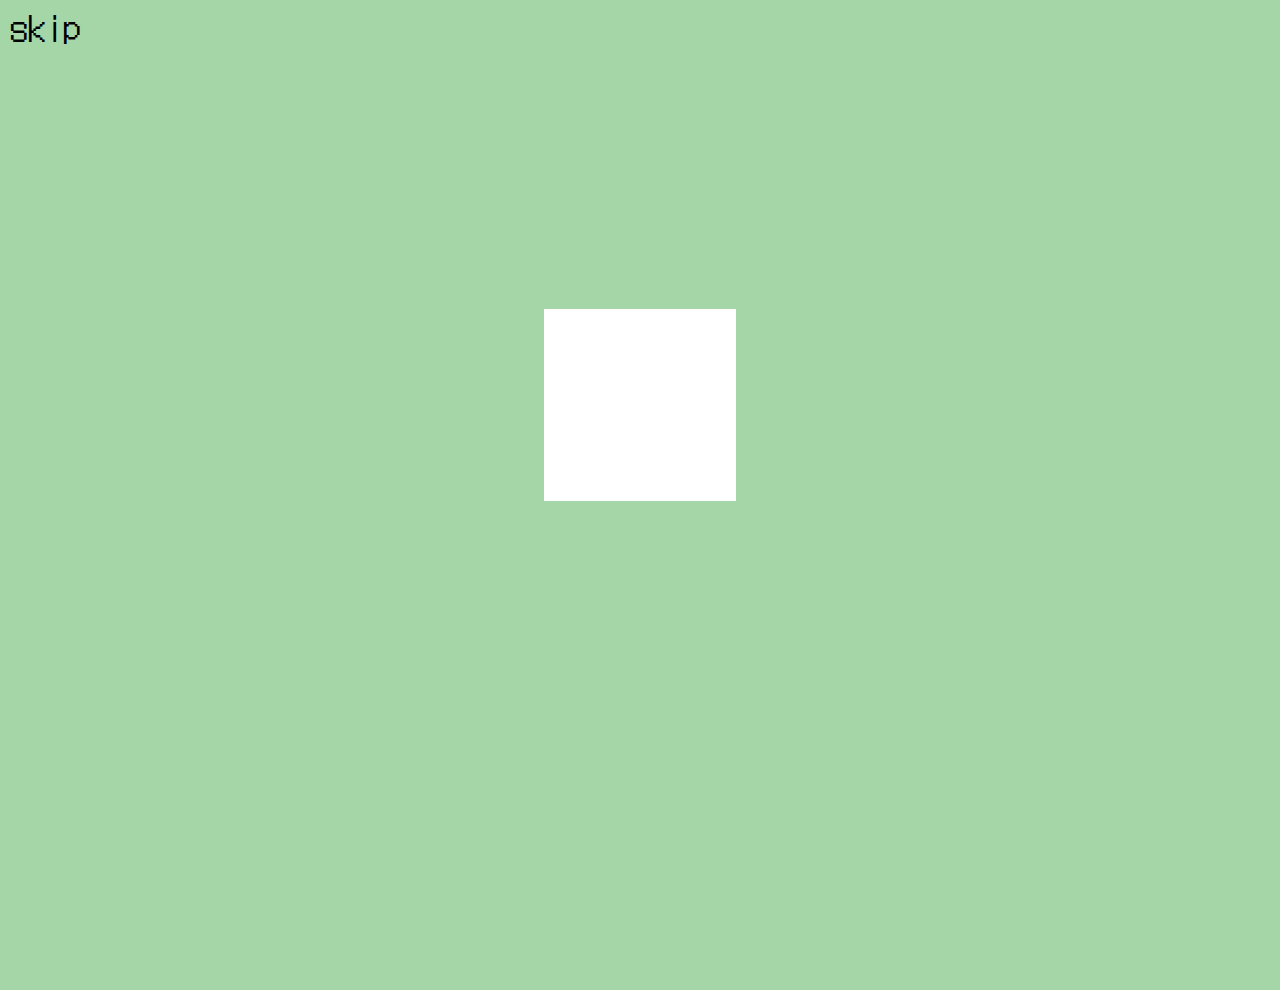
==== commit 48c2f078: "Watashi tensai" ====
--- a/index.html
+++ b/index.html
@@ -151,7 +151,18 @@
 			margin-bottom: 0;
 			font-size: 2vw;
 			text-align: center;
-			font-family: 'DotGothic16', sans-serif;
+			font-family: 'DotGothic16', sans-serif; 
+		}
+		a {
+			text-decoration: none;
+			color: black;
+		}
+		#skip {
+			position: absolute;
+			top: 0;
+			left: 10px;
+			font-size: 35px;
+			font-family: 'DotGothic16', sans-serif; 
 		}
 	</style>
 </head>
@@ -159,26 +170,27 @@
 	<div class="start-anime">
 		<div id="start-box"></div>
 		<div id="hide"></div>
+		<div id="skip">skip</div>
 		<div class="load">
 			<p id="load">Loading...</p>
 			<p id="load1">Loading...</p>
 			<p id="load2">Loading...</p>
-			<p id="load3">Loading...</p>
+			<p id="load3">Loading...</p>	
 		</div>
 	</div>
 	<div id="menu">
 			<img src="img/icon.svg" id="menu-a">
 			<p class="menu-t">/ Menu /</p>
 			<div class="menu-a">
-				<p style="margin:0;">作ったもの</p>
-				<p style="margin:0;">Youtube</p>
-				<p style="margin:0;">Github</p>
-				<p style="margin:0;">Instagram</p>
-				<p style="margin:0;">About</p>
-				<p style="margin:0;">お問い合わせ</p>
-				<p style="margin:0;">RSS</p>
+				<p style="margin:0;"><a href="/works">作ったもの</a></p>
+				<p style="margin:0;"><a href="https://www.youtube.com/channel/UCBjhnOwpoG7wzR5dQDj02iA">Youtube</a></p>
+				<p style="margin:0;"><a href="https://github.com/onudon/">Github</a></p>
+				<p style="margin:0;"><a href="/instagram">Instagram</a></p>
+				<p style="margin:0;"><a href="/patreon">Patreon</a></p>
+				<p style="margin:0;"><a href="/about">About</a></p>
+				<p style="margin:0;"><a href="/contact">お問い合わせ</a></p>
+				<p style="margin:0;"><a href="/rss">RSS</a></p>
 			</div>
-			<p class="menu-t" style="margin:0;">/ Menu /</p>
 		</div>
 	<div id="all">
 		<img src="img/icon.svg" id="menu-b">
@@ -190,24 +202,29 @@
 			<br>
 			<div class="url">
 				<a href="https://www.youtube.com/channel/UCBjhnOwpoG7wzR5dQDj02iA">Youtube</a>
-				<a>Instagram</a>
-				<a>Github</a>
+				<a href="/instagram">Instagram</a>
+				<a href="https://github.com/onudon/">Github</a>
 			</div>
 			<div class="url-p">
 				<a href="https://www.youtube.com/channel/UCBjhnOwpoG7wzR5dQDj02iA">Youtube</a>
-				<a>Instagram</a>
-				<a>Github</a>
+				<a href="/instagram">Instagram</a>
+				<a href="https://github.com/onudon/">Github</a>
 			</div>
 		</div>
 	</div>
 	<script type="text/javascript">
+		var check = true;
 		$('#all').hide();
 		$('.load').hide();
 		setInterval(windowsize,1);
+		$('#skip').click(function(){
+			start();
+		})
 		$(function (){
 			$('#t').text("/ ClickBlock /");
 			$('#hide').hide();
-			$('#start-box').click(function(){
+			$('#start-box').click(function (){
+				check = false;
 				$('#hide').show();
 				let count = 0;
 				const anime = () => {
@@ -269,6 +286,8 @@
 		}
 		function start(){
 			$('#start-anime').hide();
+			$('.start-anime').hide();
+			$('body').css('background-color','#81c784');
 			$('#all').fadeIn(800);
 			$('#t').text("/ おぬどんぬぬっぺ /");
 			$('#menu-b').click(function(){
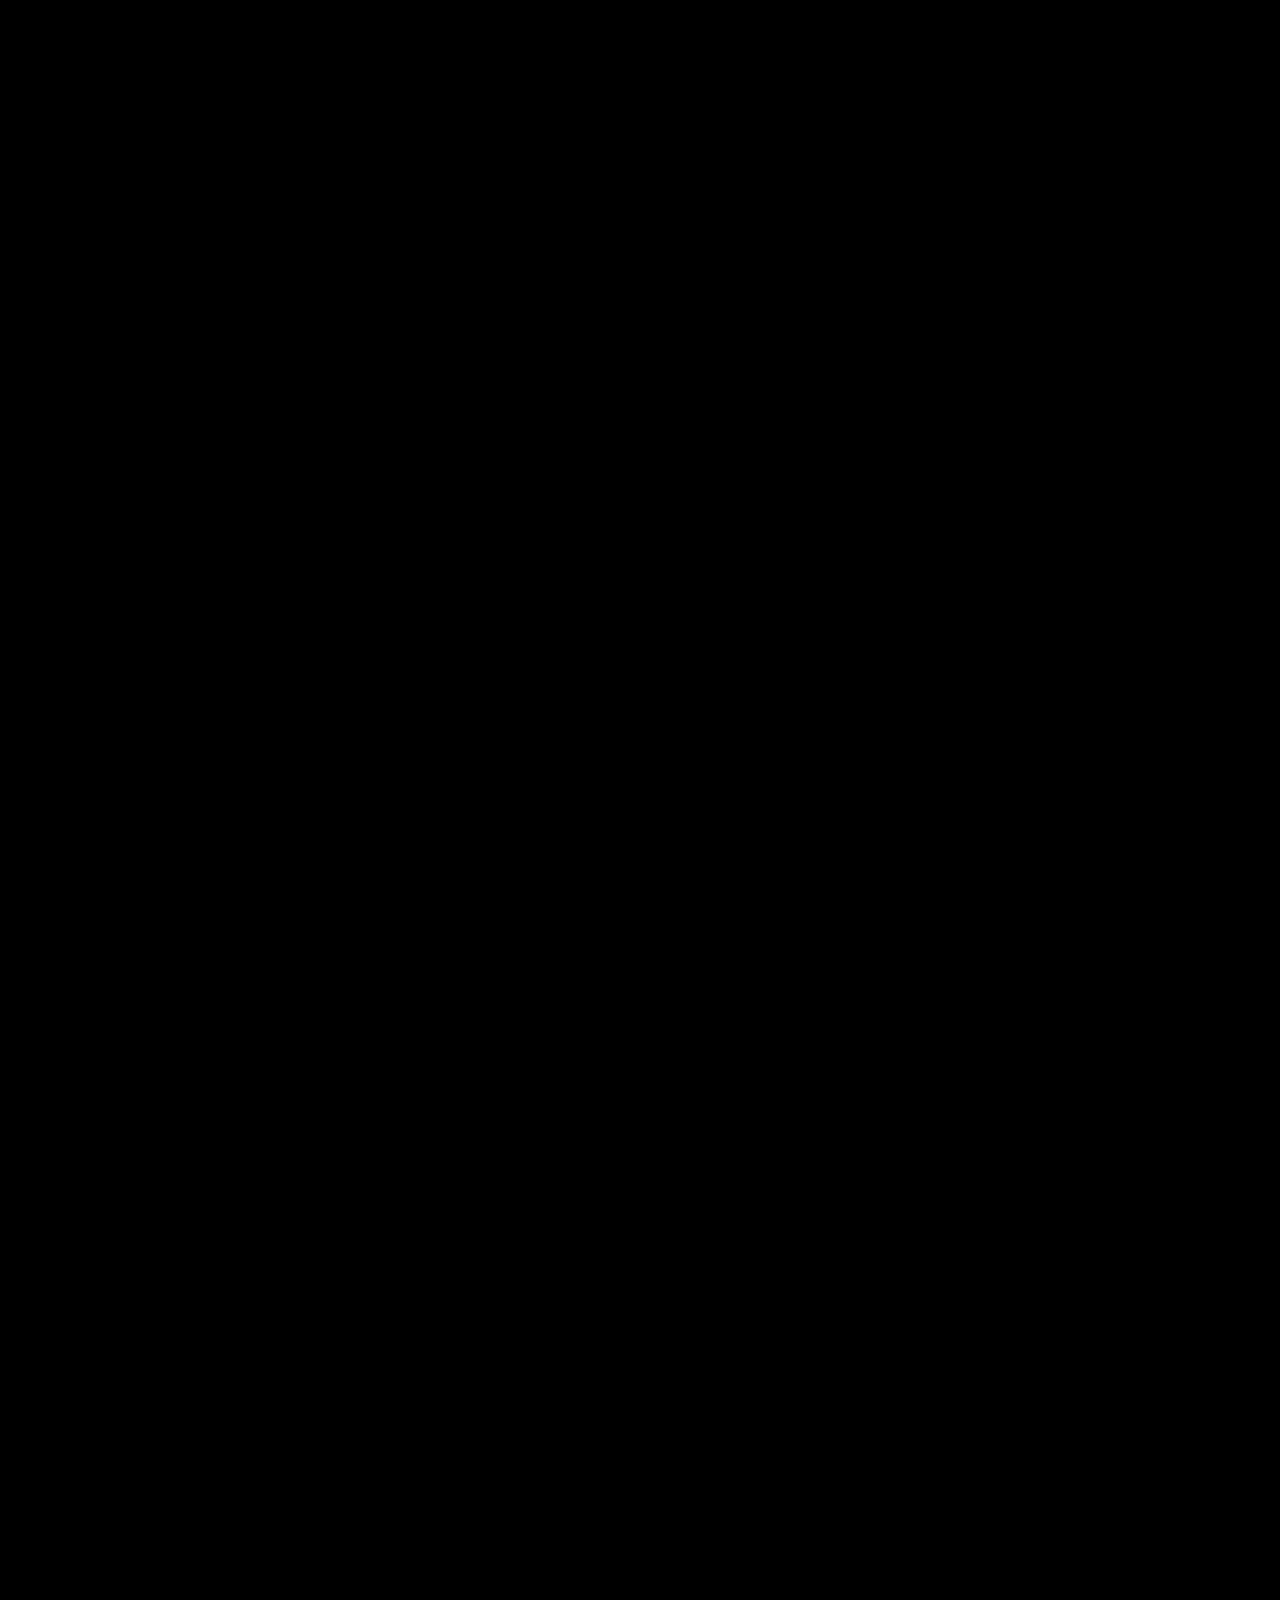
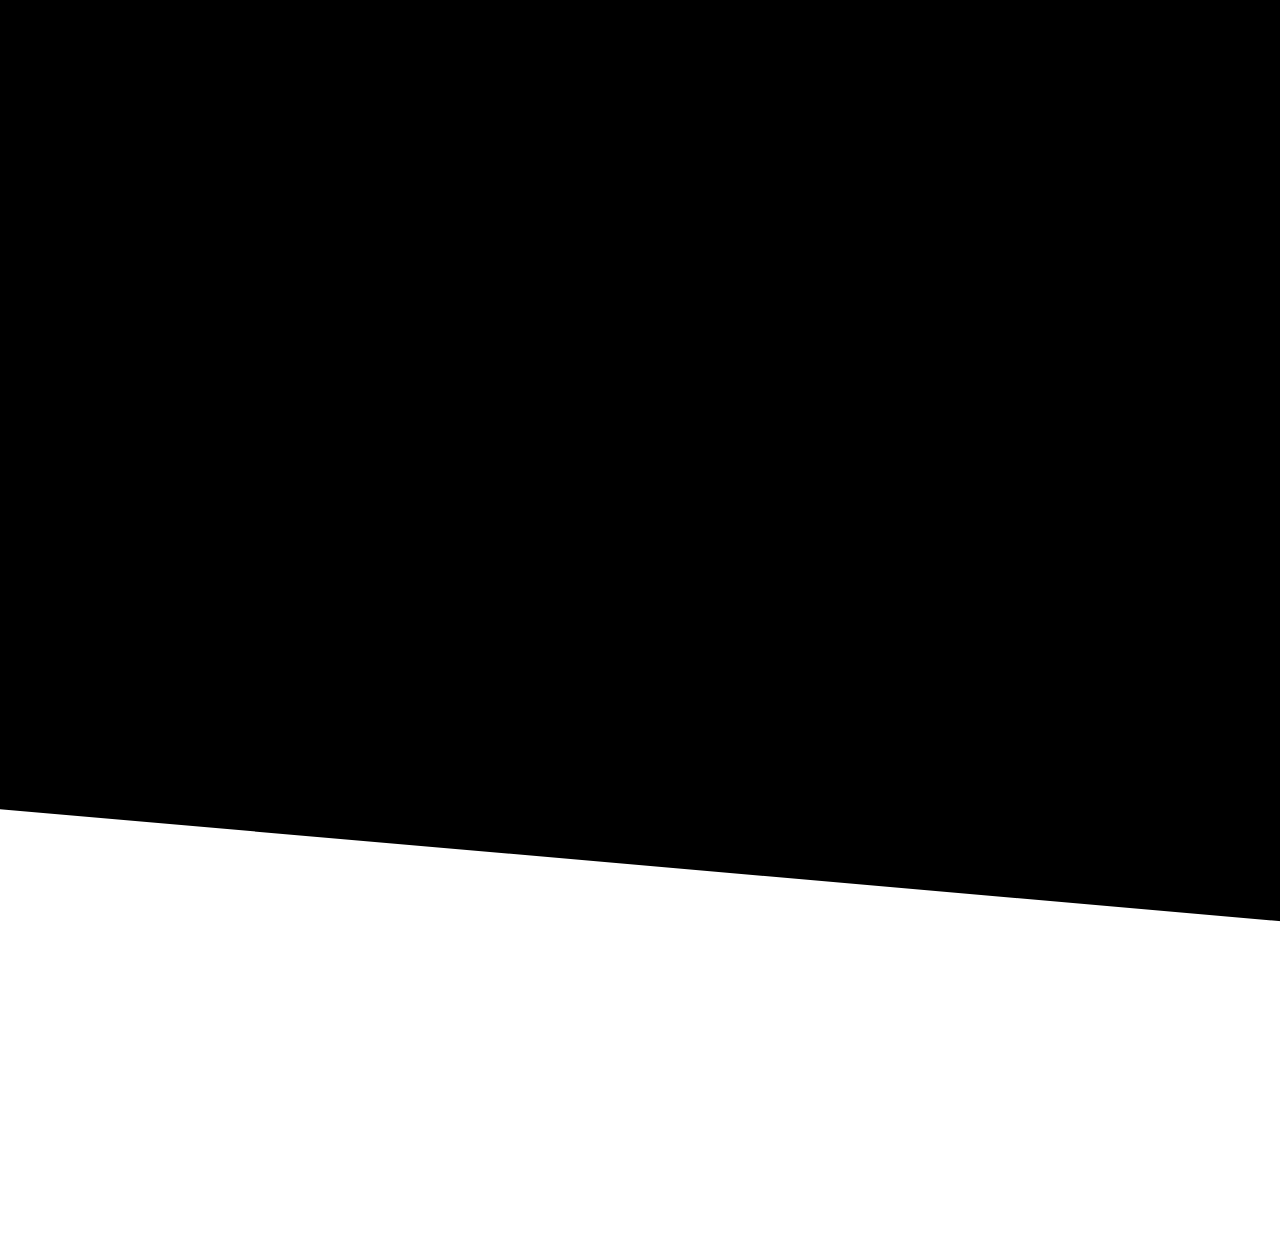
==== commit 0d37318c: "Update index.html" ====
--- a/index.html
+++ b/index.html
@@ -5,314 +5,35 @@
 !function(e,t){"use strict";"object"==typeof module&&"object"==typeof module.exports?module.exports=e.document?t(e,!0):function(e){if(!e.document)throw new Error("jQuery requires a window with a document");return t(e)}:t(e)}("undefined"!=typeof window?window:this,function(C,e){"use strict";var t=[],r=Object.getPrototypeOf,s=t.slice,g=t.flat?function(e){return t.flat.call(e)}:function(e){return t.concat.apply([],e)},u=t.push,i=t.indexOf,n={},o=n.toString,v=n.hasOwnProperty,a=v.toString,l=a.call(Object),y={},m=function(e){return"function"==typeof e&&"number"!=typeof e.nodeType&&"function"!=typeof e.item},x=function(e){return null!=e&&e===e.window},E=C.document,c={type:!0,src:!0,nonce:!0,noModule:!0};function b(e,t,n){var r,i,o=(n=n||E).createElement("script");if(o.text=e,t)for(r in c)(i=t[r]||t.getAttribute&&t.getAttribute(r))&&o.setAttribute(r,i);n.head.appendChild(o).parentNode.removeChild(o)}function w(e){return null==e?e+"":"object"==typeof e||"function"==typeof e?n[o.call(e)]||"object":typeof e}var f="3.6.0",S=function(e,t){return new S.fn.init(e,t)};function p(e){var t=!!e&&"length"in e&&e.length,n=w(e);return!m(e)&&!x(e)&&("array"===n||0===t||"number"==typeof t&&0<t&&t-1 in e)}S.fn=S.prototype={jquery:f,constructor:S,length:0,toArray:function(){return s.call(this)},get:function(e){return null==e?s.call(this):e<0?this[e+this.length]:this[e]},pushStack:function(e){var t=S.merge(this.constructor(),e);return t.prevObject=this,t},each:function(e){return S.each(this,e)},map:function(n){return this.pushStack(S.map(this,function(e,t){return n.call(e,t,e)}))},slice:function(){return this.pushStack(s.apply(this,arguments))},first:function(){return this.eq(0)},last:function(){return this.eq(-1)},even:function(){return this.pushStack(S.grep(this,function(e,t){return(t+1)%2}))},odd:function(){return this.pushStack(S.grep(this,function(e,t){return t%2}))},eq:function(e){var t=this.length,n=+e+(e<0?t:0);return this.pushStack(0<=n&&n<t?[this[n]]:[])},end:function(){return this.prevObject||this.constructor()},push:u,sort:t.sort,splice:t.splice},S.extend=S.fn.extend=function(){var e,t,n,r,i,o,a=arguments[0]||{},s=1,u=arguments.length,l=!1;for("boolean"==typeof a&&(l=a,a=arguments[s]||{},s++),"object"==typeof a||m(a)||(a={}),s===u&&(a=this,s--);s<u;s++)if(null!=(e=arguments[s]))for(t in e)r=e[t],"__proto__"!==t&&a!==r&&(l&&r&&(S.isPlainObject(r)||(i=Array.isArray(r)))?(n=a[t],o=i&&!Array.isArray(n)?[]:i||S.isPlainObject(n)?n:{},i=!1,a[t]=S.extend(l,o,r)):void 0!==r&&(a[t]=r));return a},S.extend({expando:"jQuery"+(f+Math.random()).replace(/\D/g,""),isReady:!0,error:function(e){throw new Error(e)},noop:function(){},isPlainObject:function(e){var t,n;return!(!e||"[object Object]"!==o.call(e))&&(!(t=r(e))||"function"==typeof(n=v.call(t,"constructor")&&t.constructor)&&a.call(n)===l)},isEmptyObject:function(e){var t;for(t in e)return!1;return!0},globalEval:function(e,t,n){b(e,{nonce:t&&t.nonce},n)},each:function(e,t){var n,r=0;if(p(e)){for(n=e.length;r<n;r++)if(!1===t.call(e[r],r,e[r]))break}else for(r in e)if(!1===t.call(e[r],r,e[r]))break;return e},makeArray:function(e,t){var n=t||[];return null!=e&&(p(Object(e))?S.merge(n,"string"==typeof e?[e]:e):u.call(n,e)),n},inArray:function(e,t,n){return null==t?-1:i.call(t,e,n)},merge:function(e,t){for(var n=+t.length,r=0,i=e.length;r<n;r++)e[i++]=t[r];return e.length=i,e},grep:function(e,t,n){for(var r=[],i=0,o=e.length,a=!n;i<o;i++)!t(e[i],i)!==a&&r.push(e[i]);return r},map:function(e,t,n){var r,i,o=0,a=[];if(p(e))for(r=e.length;o<r;o++)null!=(i=t(e[o],o,n))&&a.push(i);else for(o in e)null!=(i=t(e[o],o,n))&&a.push(i);return g(a)},guid:1,support:y}),"function"==typeof Symbol&&(S.fn[Symbol.iterator]=t[Symbol.iterator]),S.each("Boolean Number String Function Array Date RegExp Object Error Symbol".split(" "),function(e,t){n["[object "+t+"]"]=t.toLowerCase()});var d=function(n){var e,d,b,o,i,h,f,g,w,u,l,T,C,a,E,v,s,c,y,S="sizzle"+1*new Date,p=n.document,k=0,r=0,m=ue(),x=ue(),A=ue(),N=ue(),j=function(e,t){return e===t&&(l=!0),0},D={}.hasOwnProperty,t=[],q=t.pop,L=t.push,H=t.push,O=t.slice,P=function(e,t){for(var n=0,r=e.length;n<r;n++)if(e[n]===t)return n;return-1},R="checked|selected|async|autofocus|autoplay|controls|defer|disabled|hidden|ismap|loop|multiple|open|readonly|required|scoped",M="[\\x20\\t\\r\\n\\f]",I="(?:\\\\[\\da-fA-F]{1,6}"+M+"?|\\\\[^\\r\\n\\f]|[\\w-]|[^\0-\\x7f])+",W="\\["+M+"*("+I+")(?:"+M+"*([*^$|!~]?=)"+M+"*(?:'((?:\\\\.|[^\\\\'])*)'|\"((?:\\\\.|[^\\\\\"])*)\"|("+I+"))|)"+M+"*\\]",F=":("+I+")(?:\\((('((?:\\\\.|[^\\\\'])*)'|\"((?:\\\\.|[^\\\\\"])*)\")|((?:\\\\.|[^\\\\()[\\]]|"+W+")*)|.*)\\)|)",B=new RegExp(M+"+","g"),$=new RegExp("^"+M+"+|((?:^|[^\\\\])(?:\\\\.)*)"+M+"+$","g"),_=new RegExp("^"+M+"*,"+M+"*"),z=new RegExp("^"+M+"*([>+~]|"+M+")"+M+"*"),U=new RegExp(M+"|>"),X=new RegExp(F),V=new RegExp("^"+I+"$"),G={ID:new RegExp("^#("+I+")"),CLASS:new RegExp("^\\.("+I+")"),TAG:new RegExp("^("+I+"|[*])"),ATTR:new RegExp("^"+W),PSEUDO:new RegExp("^"+F),CHILD:new RegExp("^:(only|first|last|nth|nth-last)-(child|of-type)(?:\\("+M+"*(even|odd|(([+-]|)(\\d*)n|)"+M+"*(?:([+-]|)"+M+"*(\\d+)|))"+M+"*\\)|)","i"),bool:new RegExp("^(?:"+R+")$","i"),needsContext:new RegExp("^"+M+"*[>+~]|:(even|odd|eq|gt|lt|nth|first|last)(?:\\("+M+"*((?:-\\d)?\\d*)"+M+"*\\)|)(?=[^-]|$)","i")},Y=/HTML$/i,Q=/^(?:input|select|textarea|button)$/i,J=/^h\d$/i,K=/^[^{]+\{\s*\[native \w/,Z=/^(?:#([\w-]+)|(\w+)|\.([\w-]+))$/,ee=/[+~]/,te=new RegExp("\\\\[\\da-fA-F]{1,6}"+M+"?|\\\\([^\\r\\n\\f])","g"),ne=function(e,t){var n="0x"+e.slice(1)-65536;return t||(n<0?String.fromCharCode(n+65536):String.fromCharCode(n>>10|55296,1023&n|56320))},re=/([\0-\x1f\x7f]|^-?\d)|^-$|[^\0-\x1f\x7f-\uFFFF\w-]/g,ie=function(e,t){return t?"\0"===e?"\ufffd":e.slice(0,-1)+"\\"+e.charCodeAt(e.length-1).toString(16)+" ":"\\"+e},oe=function(){T()},ae=be(function(e){return!0===e.disabled&&"fieldset"===e.nodeName.toLowerCase()},{dir:"parentNode",next:"legend"});try{H.apply(t=O.call(p.childNodes),p.childNodes),t[p.childNodes.length].nodeType}catch(e){H={apply:t.length?function(e,t){L.apply(e,O.call(t))}:function(e,t){var n=e.length,r=0;while(e[n++]=t[r++]);e.length=n-1}}}function se(t,e,n,r){var i,o,a,s,u,l,c,f=e&&e.ownerDocument,p=e?e.nodeType:9;if(n=n||[],"string"!=typeof t||!t||1!==p&&9!==p&&11!==p)return n;if(!r&&(T(e),e=e||C,E)){if(11!==p&&(u=Z.exec(t)))if(i=u[1]){if(9===p){if(!(a=e.getElementById(i)))return n;if(a.id===i)return n.push(a),n}else if(f&&(a=f.getElementById(i))&&y(e,a)&&a.id===i)return n.push(a),n}else{if(u[2])return H.apply(n,e.getElementsByTagName(t)),n;if((i=u[3])&&d.getElementsByClassName&&e.getElementsByClassName)return H.apply(n,e.getElementsByClassName(i)),n}if(d.qsa&&!N[t+" "]&&(!v||!v.test(t))&&(1!==p||"object"!==e.nodeName.toLowerCase())){if(c=t,f=e,1===p&&(U.test(t)||z.test(t))){(f=ee.test(t)&&ye(e.parentNode)||e)===e&&d.scope||((s=e.getAttribute("id"))?s=s.replace(re,ie):e.setAttribute("id",s=S)),o=(l=h(t)).length;while(o--)l[o]=(s?"#"+s:":scope")+" "+xe(l[o]);c=l.join(",")}try{return H.apply(n,f.querySelectorAll(c)),n}catch(e){N(t,!0)}finally{s===S&&e.removeAttribute("id")}}}return g(t.replace($,"$1"),e,n,r)}function ue(){var r=[];return function e(t,n){return r.push(t+" ")>b.cacheLength&&delete e[r.shift()],e[t+" "]=n}}function le(e){return e[S]=!0,e}function ce(e){var t=C.createElement("fieldset");try{return!!e(t)}catch(e){return!1}finally{t.parentNode&&t.parentNode.removeChild(t),t=null}}function fe(e,t){var n=e.split("|"),r=n.length;while(r--)b.attrHandle[n[r]]=t}function pe(e,t){var n=t&&e,r=n&&1===e.nodeType&&1===t.nodeType&&e.sourceIndex-t.sourceIndex;if(r)return r;if(n)while(n=n.nextSibling)if(n===t)return-1;return e?1:-1}function de(t){return function(e){return"input"===e.nodeName.toLowerCase()&&e.type===t}}function he(n){return function(e){var t=e.nodeName.toLowerCase();return("input"===t||"button"===t)&&e.type===n}}function ge(t){return function(e){return"form"in e?e.parentNode&&!1===e.disabled?"label"in e?"label"in e.parentNode?e.parentNode.disabled===t:e.disabled===t:e.isDisabled===t||e.isDisabled!==!t&&ae(e)===t:e.disabled===t:"label"in e&&e.disabled===t}}function ve(a){return le(function(o){return o=+o,le(function(e,t){var n,r=a([],e.length,o),i=r.length;while(i--)e[n=r[i]]&&(e[n]=!(t[n]=e[n]))})})}function ye(e){return e&&"undefined"!=typeof e.getElementsByTagName&&e}for(e in d=se.support={},i=se.isXML=function(e){var t=e&&e.namespaceURI,n=e&&(e.ownerDocument||e).documentElement;return!Y.test(t||n&&n.nodeName||"HTML")},T=se.setDocument=function(e){var t,n,r=e?e.ownerDocument||e:p;return r!=C&&9===r.nodeType&&r.documentElement&&(a=(C=r).documentElement,E=!i(C),p!=C&&(n=C.defaultView)&&n.top!==n&&(n.addEventListener?n.addEventListener("unload",oe,!1):n.attachEvent&&n.attachEvent("onunload",oe)),d.scope=ce(function(e){return a.appendChild(e).appendChild(C.createElement("div")),"undefined"!=typeof e.querySelectorAll&&!e.querySelectorAll(":scope fieldset div").length}),d.attributes=ce(function(e){return e.className="i",!e.getAttribute("className")}),d.getElementsByTagName=ce(function(e){return e.appendChild(C.createComment("")),!e.getElementsByTagName("*").length}),d.getElementsByClassName=K.test(C.getElementsByClassName),d.getById=ce(function(e){return a.appendChild(e).id=S,!C.getElementsByName||!C.getElementsByName(S).length}),d.getById?(b.filter.ID=function(e){var t=e.replace(te,ne);return function(e){return e.getAttribute("id")===t}},b.find.ID=function(e,t){if("undefined"!=typeof t.getElementById&&E){var n=t.getElementById(e);return n?[n]:[]}}):(b.filter.ID=function(e){var n=e.replace(te,ne);return function(e){var t="undefined"!=typeof e.getAttributeNode&&e.getAttributeNode("id");return t&&t.value===n}},b.find.ID=function(e,t){if("undefined"!=typeof t.getElementById&&E){var n,r,i,o=t.getElementById(e);if(o){if((n=o.getAttributeNode("id"))&&n.value===e)return[o];i=t.getElementsByName(e),r=0;while(o=i[r++])if((n=o.getAttributeNode("id"))&&n.value===e)return[o]}return[]}}),b.find.TAG=d.getElementsByTagName?function(e,t){return"undefined"!=typeof t.getElementsByTagName?t.getElementsByTagName(e):d.qsa?t.querySelectorAll(e):void 0}:function(e,t){var n,r=[],i=0,o=t.getElementsByTagName(e);if("*"===e){while(n=o[i++])1===n.nodeType&&r.push(n);return r}return o},b.find.CLASS=d.getElementsByClassName&&function(e,t){if("undefined"!=typeof t.getElementsByClassName&&E)return t.getElementsByClassName(e)},s=[],v=[],(d.qsa=K.test(C.querySelectorAll))&&(ce(function(e){var t;a.appendChild(e).innerHTML="<a id='"+S+"'></a><select id='"+S+"-\r\\' msallowcapture=''><option selected=''></option></select>",e.querySelectorAll("[msallowcapture^='']").length&&v.push("[*^$]="+M+"*(?:''|\"\")"),e.querySelectorAll("[selected]").length||v.push("\\["+M+"*(?:value|"+R+")"),e.querySelectorAll("[id~="+S+"-]").length||v.push("~="),(t=C.createElement("input")).setAttribute("name",""),e.appendChild(t),e.querySelectorAll("[name='']").length||v.push("\\["+M+"*name"+M+"*="+M+"*(?:''|\"\")"),e.querySelectorAll(":checked").length||v.push(":checked"),e.querySelectorAll("a#"+S+"+*").length||v.push(".#.+[+~]"),e.querySelectorAll("\\\f"),v.push("[\\r\\n\\f]")}),ce(function(e){e.innerHTML="<a href='' disabled='disabled'></a><select disabled='disabled'><option/></select>";var t=C.createElement("input");t.setAttribute("type","hidden"),e.appendChild(t).setAttribute("name","D"),e.querySelectorAll("[name=d]").length&&v.push("name"+M+"*[*^$|!~]?="),2!==e.querySelectorAll(":enabled").length&&v.push(":enabled",":disabled"),a.appendChild(e).disabled=!0,2!==e.querySelectorAll(":disabled").length&&v.push(":enabled",":disabled"),e.querySelectorAll("*,:x"),v.push(",.*:")})),(d.matchesSelector=K.test(c=a.matches||a.webkitMatchesSelector||a.mozMatchesSelector||a.oMatchesSelector||a.msMatchesSelector))&&ce(function(e){d.disconnectedMatch=c.call(e,"*"),c.call(e,"[s!='']:x"),s.push("!=",F)}),v=v.length&&new RegExp(v.join("|")),s=s.length&&new RegExp(s.join("|")),t=K.test(a.compareDocumentPosition),y=t||K.test(a.contains)?function(e,t){var n=9===e.nodeType?e.documentElement:e,r=t&&t.parentNode;return e===r||!(!r||1!==r.nodeType||!(n.contains?n.contains(r):e.compareDocumentPosition&&16&e.compareDocumentPosition(r)))}:function(e,t){if(t)while(t=t.parentNode)if(t===e)return!0;return!1},j=t?function(e,t){if(e===t)return l=!0,0;var n=!e.compareDocumentPosition-!t.compareDocumentPosition;return n||(1&(n=(e.ownerDocument||e)==(t.ownerDocument||t)?e.compareDocumentPosition(t):1)||!d.sortDetached&&t.compareDocumentPosition(e)===n?e==C||e.ownerDocument==p&&y(p,e)?-1:t==C||t.ownerDocument==p&&y(p,t)?1:u?P(u,e)-P(u,t):0:4&n?-1:1)}:function(e,t){if(e===t)return l=!0,0;var n,r=0,i=e.parentNode,o=t.parentNode,a=[e],s=[t];if(!i||!o)return e==C?-1:t==C?1:i?-1:o?1:u?P(u,e)-P(u,t):0;if(i===o)return pe(e,t);n=e;while(n=n.parentNode)a.unshift(n);n=t;while(n=n.parentNode)s.unshift(n);while(a[r]===s[r])r++;return r?pe(a[r],s[r]):a[r]==p?-1:s[r]==p?1:0}),C},se.matches=function(e,t){return se(e,null,null,t)},se.matchesSelector=function(e,t){if(T(e),d.matchesSelector&&E&&!N[t+" "]&&(!s||!s.test(t))&&(!v||!v.test(t)))try{var n=c.call(e,t);if(n||d.disconnectedMatch||e.document&&11!==e.document.nodeType)return n}catch(e){N(t,!0)}return 0<se(t,C,null,[e]).length},se.contains=function(e,t){return(e.ownerDocument||e)!=C&&T(e),y(e,t)},se.attr=function(e,t){(e.ownerDocument||e)!=C&&T(e);var n=b.attrHandle[t.toLowerCase()],r=n&&D.call(b.attrHandle,t.toLowerCase())?n(e,t,!E):void 0;return void 0!==r?r:d.attributes||!E?e.getAttribute(t):(r=e.getAttributeNode(t))&&r.specified?r.value:null},se.escape=function(e){return(e+"").replace(re,ie)},se.error=function(e){throw new Error("Syntax error, unrecognized expression: "+e)},se.uniqueSort=function(e){var t,n=[],r=0,i=0;if(l=!d.detectDuplicates,u=!d.sortStable&&e.slice(0),e.sort(j),l){while(t=e[i++])t===e[i]&&(r=n.push(i));while(r--)e.splice(n[r],1)}return u=null,e},o=se.getText=function(e){var t,n="",r=0,i=e.nodeType;if(i){if(1===i||9===i||11===i){if("string"==typeof e.textContent)return e.textContent;for(e=e.firstChild;e;e=e.nextSibling)n+=o(e)}else if(3===i||4===i)return e.nodeValue}else while(t=e[r++])n+=o(t);return n},(b=se.selectors={cacheLength:50,createPseudo:le,match:G,attrHandle:{},find:{},relative:{">":{dir:"parentNode",first:!0}," ":{dir:"parentNode"},"+":{dir:"previousSibling",first:!0},"~":{dir:"previousSibling"}},preFilter:{ATTR:function(e){return e[1]=e[1].replace(te,ne),e[3]=(e[3]||e[4]||e[5]||"").replace(te,ne),"~="===e[2]&&(e[3]=" "+e[3]+" "),e.slice(0,4)},CHILD:function(e){return e[1]=e[1].toLowerCase(),"nth"===e[1].slice(0,3)?(e[3]||se.error(e[0]),e[4]=+(e[4]?e[5]+(e[6]||1):2*("even"===e[3]||"odd"===e[3])),e[5]=+(e[7]+e[8]||"odd"===e[3])):e[3]&&se.error(e[0]),e},PSEUDO:function(e){var t,n=!e[6]&&e[2];return G.CHILD.test(e[0])?null:(e[3]?e[2]=e[4]||e[5]||"":n&&X.test(n)&&(t=h(n,!0))&&(t=n.indexOf(")",n.length-t)-n.length)&&(e[0]=e[0].slice(0,t),e[2]=n.slice(0,t)),e.slice(0,3))}},filter:{TAG:function(e){var t=e.replace(te,ne).toLowerCase();return"*"===e?function(){return!0}:function(e){return e.nodeName&&e.nodeName.toLowerCase()===t}},CLASS:function(e){var t=m[e+" "];return t||(t=new RegExp("(^|"+M+")"+e+"("+M+"|$)"))&&m(e,function(e){return t.test("string"==typeof e.className&&e.className||"undefined"!=typeof e.getAttribute&&e.getAttribute("class")||"")})},ATTR:function(n,r,i){return function(e){var t=se.attr(e,n);return null==t?"!="===r:!r||(t+="","="===r?t===i:"!="===r?t!==i:"^="===r?i&&0===t.indexOf(i):"*="===r?i&&-1<t.indexOf(i):"$="===r?i&&t.slice(-i.length)===i:"~="===r?-1<(" "+t.replace(B," ")+" ").indexOf(i):"|="===r&&(t===i||t.slice(0,i.length+1)===i+"-"))}},CHILD:function(h,e,t,g,v){var y="nth"!==h.slice(0,3),m="last"!==h.slice(-4),x="of-type"===e;return 1===g&&0===v?function(e){return!!e.parentNode}:function(e,t,n){var r,i,o,a,s,u,l=y!==m?"nextSibling":"previousSibling",c=e.parentNode,f=x&&e.nodeName.toLowerCase(),p=!n&&!x,d=!1;if(c){if(y){while(l){a=e;while(a=a[l])if(x?a.nodeName.toLowerCase()===f:1===a.nodeType)return!1;u=l="only"===h&&!u&&"nextSibling"}return!0}if(u=[m?c.firstChild:c.lastChild],m&&p){d=(s=(r=(i=(o=(a=c)[S]||(a[S]={}))[a.uniqueID]||(o[a.uniqueID]={}))[h]||[])[0]===k&&r[1])&&r[2],a=s&&c.childNodes[s];while(a=++s&&a&&a[l]||(d=s=0)||u.pop())if(1===a.nodeType&&++d&&a===e){i[h]=[k,s,d];break}}else if(p&&(d=s=(r=(i=(o=(a=e)[S]||(a[S]={}))[a.uniqueID]||(o[a.uniqueID]={}))[h]||[])[0]===k&&r[1]),!1===d)while(a=++s&&a&&a[l]||(d=s=0)||u.pop())if((x?a.nodeName.toLowerCase()===f:1===a.nodeType)&&++d&&(p&&((i=(o=a[S]||(a[S]={}))[a.uniqueID]||(o[a.uniqueID]={}))[h]=[k,d]),a===e))break;return(d-=v)===g||d%g==0&&0<=d/g}}},PSEUDO:function(e,o){var t,a=b.pseudos[e]||b.setFilters[e.toLowerCase()]||se.error("unsupported pseudo: "+e);return a[S]?a(o):1<a.length?(t=[e,e,"",o],b.setFilters.hasOwnProperty(e.toLowerCase())?le(function(e,t){var n,r=a(e,o),i=r.length;while(i--)e[n=P(e,r[i])]=!(t[n]=r[i])}):function(e){return a(e,0,t)}):a}},pseudos:{not:le(function(e){var r=[],i=[],s=f(e.replace($,"$1"));return s[S]?le(function(e,t,n,r){var i,o=s(e,null,r,[]),a=e.length;while(a--)(i=o[a])&&(e[a]=!(t[a]=i))}):function(e,t,n){return r[0]=e,s(r,null,n,i),r[0]=null,!i.pop()}}),has:le(function(t){return function(e){return 0<se(t,e).length}}),contains:le(function(t){return t=t.replace(te,ne),function(e){return-1<(e.textContent||o(e)).indexOf(t)}}),lang:le(function(n){return V.test(n||"")||se.error("unsupported lang: "+n),n=n.replace(te,ne).toLowerCase(),function(e){var t;do{if(t=E?e.lang:e.getAttribute("xml:lang")||e.getAttribute("lang"))return(t=t.toLowerCase())===n||0===t.indexOf(n+"-")}while((e=e.parentNode)&&1===e.nodeType);return!1}}),target:function(e){var t=n.location&&n.location.hash;return t&&t.slice(1)===e.id},root:function(e){return e===a},focus:function(e){return e===C.activeElement&&(!C.hasFocus||C.hasFocus())&&!!(e.type||e.href||~e.tabIndex)},enabled:ge(!1),disabled:ge(!0),checked:function(e){var t=e.nodeName.toLowerCase();return"input"===t&&!!e.checked||"option"===t&&!!e.selected},selected:function(e){return e.parentNode&&e.parentNode.selectedIndex,!0===e.selected},empty:function(e){for(e=e.firstChild;e;e=e.nextSibling)if(e.nodeType<6)return!1;return!0},parent:function(e){return!b.pseudos.empty(e)},header:function(e){return J.test(e.nodeName)},input:function(e){return Q.test(e.nodeName)},button:function(e){var t=e.nodeName.toLowerCase();return"input"===t&&"button"===e.type||"button"===t},text:function(e){var t;return"input"===e.nodeName.toLowerCase()&&"text"===e.type&&(null==(t=e.getAttribute("type"))||"text"===t.toLowerCase())},first:ve(function(){return[0]}),last:ve(function(e,t){return[t-1]}),eq:ve(function(e,t,n){return[n<0?n+t:n]}),even:ve(function(e,t){for(var n=0;n<t;n+=2)e.push(n);return e}),odd:ve(function(e,t){for(var n=1;n<t;n+=2)e.push(n);return e}),lt:ve(function(e,t,n){for(var r=n<0?n+t:t<n?t:n;0<=--r;)e.push(r);return e}),gt:ve(function(e,t,n){for(var r=n<0?n+t:n;++r<t;)e.push(r);return e})}}).pseudos.nth=b.pseudos.eq,{radio:!0,checkbox:!0,file:!0,password:!0,image:!0})b.pseudos[e]=de(e);for(e in{submit:!0,reset:!0})b.pseudos[e]=he(e);function me(){}function xe(e){for(var t=0,n=e.length,r="";t<n;t++)r+=e[t].value;return r}function be(s,e,t){var u=e.dir,l=e.next,c=l||u,f=t&&"parentNode"===c,p=r++;return e.first?function(e,t,n){while(e=e[u])if(1===e.nodeType||f)return s(e,t,n);return!1}:function(e,t,n){var r,i,o,a=[k,p];if(n){while(e=e[u])if((1===e.nodeType||f)&&s(e,t,n))return!0}else while(e=e[u])if(1===e.nodeType||f)if(i=(o=e[S]||(e[S]={}))[e.uniqueID]||(o[e.uniqueID]={}),l&&l===e.nodeName.toLowerCase())e=e[u]||e;else{if((r=i[c])&&r[0]===k&&r[1]===p)return a[2]=r[2];if((i[c]=a)[2]=s(e,t,n))return!0}return!1}}function we(i){return 1<i.length?function(e,t,n){var r=i.length;while(r--)if(!i[r](e,t,n))return!1;return!0}:i[0]}function Te(e,t,n,r,i){for(var o,a=[],s=0,u=e.length,l=null!=t;s<u;s++)(o=e[s])&&(n&&!n(o,r,i)||(a.push(o),l&&t.push(s)));return a}function Ce(d,h,g,v,y,e){return v&&!v[S]&&(v=Ce(v)),y&&!y[S]&&(y=Ce(y,e)),le(function(e,t,n,r){var i,o,a,s=[],u=[],l=t.length,c=e||function(e,t,n){for(var r=0,i=t.length;r<i;r++)se(e,t[r],n);return n}(h||"*",n.nodeType?[n]:n,[]),f=!d||!e&&h?c:Te(c,s,d,n,r),p=g?y||(e?d:l||v)?[]:t:f;if(g&&g(f,p,n,r),v){i=Te(p,u),v(i,[],n,r),o=i.length;while(o--)(a=i[o])&&(p[u[o]]=!(f[u[o]]=a))}if(e){if(y||d){if(y){i=[],o=p.length;while(o--)(a=p[o])&&i.push(f[o]=a);y(null,p=[],i,r)}o=p.length;while(o--)(a=p[o])&&-1<(i=y?P(e,a):s[o])&&(e[i]=!(t[i]=a))}}else p=Te(p===t?p.splice(l,p.length):p),y?y(null,t,p,r):H.apply(t,p)})}function Ee(e){for(var i,t,n,r=e.length,o=b.relative[e[0].type],a=o||b.relative[" "],s=o?1:0,u=be(function(e){return e===i},a,!0),l=be(function(e){return-1<P(i,e)},a,!0),c=[function(e,t,n){var r=!o&&(n||t!==w)||((i=t).nodeType?u(e,t,n):l(e,t,n));return i=null,r}];s<r;s++)if(t=b.relative[e[s].type])c=[be(we(c),t)];else{if((t=b.filter[e[s].type].apply(null,e[s].matches))[S]){for(n=++s;n<r;n++)if(b.relative[e[n].type])break;return Ce(1<s&&we(c),1<s&&xe(e.slice(0,s-1).concat({value:" "===e[s-2].type?"*":""})).replace($,"$1"),t,s<n&&Ee(e.slice(s,n)),n<r&&Ee(e=e.slice(n)),n<r&&xe(e))}c.push(t)}return we(c)}return me.prototype=b.filters=b.pseudos,b.setFilters=new me,h=se.tokenize=function(e,t){var n,r,i,o,a,s,u,l=x[e+" "];if(l)return t?0:l.slice(0);a=e,s=[],u=b.preFilter;while(a){for(o in n&&!(r=_.exec(a))||(r&&(a=a.slice(r[0].length)||a),s.push(i=[])),n=!1,(r=z.exec(a))&&(n=r.shift(),i.push({value:n,type:r[0].replace($," ")}),a=a.slice(n.length)),b.filter)!(r=G[o].exec(a))||u[o]&&!(r=u[o](r))||(n=r.shift(),i.push({value:n,type:o,matches:r}),a=a.slice(n.length));if(!n)break}return t?a.length:a?se.error(e):x(e,s).slice(0)},f=se.compile=function(e,t){var n,v,y,m,x,r,i=[],o=[],a=A[e+" "];if(!a){t||(t=h(e)),n=t.length;while(n--)(a=Ee(t[n]))[S]?i.push(a):o.push(a);(a=A(e,(v=o,m=0<(y=i).length,x=0<v.length,r=function(e,t,n,r,i){var o,a,s,u=0,l="0",c=e&&[],f=[],p=w,d=e||x&&b.find.TAG("*",i),h=k+=null==p?1:Math.random()||.1,g=d.length;for(i&&(w=t==C||t||i);l!==g&&null!=(o=d[l]);l++){if(x&&o){a=0,t||o.ownerDocument==C||(T(o),n=!E);while(s=v[a++])if(s(o,t||C,n)){r.push(o);break}i&&(k=h)}m&&((o=!s&&o)&&u--,e&&c.push(o))}if(u+=l,m&&l!==u){a=0;while(s=y[a++])s(c,f,t,n);if(e){if(0<u)while(l--)c[l]||f[l]||(f[l]=q.call(r));f=Te(f)}H.apply(r,f),i&&!e&&0<f.length&&1<u+y.length&&se.uniqueSort(r)}return i&&(k=h,w=p),c},m?le(r):r))).selector=e}return a},g=se.select=function(e,t,n,r){var i,o,a,s,u,l="function"==typeof e&&e,c=!r&&h(e=l.selector||e);if(n=n||[],1===c.length){if(2<(o=c[0]=c[0].slice(0)).length&&"ID"===(a=o[0]).type&&9===t.nodeType&&E&&b.relative[o[1].type]){if(!(t=(b.find.ID(a.matches[0].replace(te,ne),t)||[])[0]))return n;l&&(t=t.parentNode),e=e.slice(o.shift().value.length)}i=G.needsContext.test(e)?0:o.length;while(i--){if(a=o[i],b.relative[s=a.type])break;if((u=b.find[s])&&(r=u(a.matches[0].replace(te,ne),ee.test(o[0].type)&&ye(t.parentNode)||t))){if(o.splice(i,1),!(e=r.length&&xe(o)))return H.apply(n,r),n;break}}}return(l||f(e,c))(r,t,!E,n,!t||ee.test(e)&&ye(t.parentNode)||t),n},d.sortStable=S.split("").sort(j).join("")===S,d.detectDuplicates=!!l,T(),d.sortDetached=ce(function(e){return 1&e.compareDocumentPosition(C.createElement("fieldset"))}),ce(function(e){return e.innerHTML="<a href='#'></a>","#"===e.firstChild.getAttribute("href")})||fe("type|href|height|width",function(e,t,n){if(!n)return e.getAttribute(t,"type"===t.toLowerCase()?1:2)}),d.attributes&&ce(function(e){return e.innerHTML="<input/>",e.firstChild.setAttribute("value",""),""===e.firstChild.getAttribute("value")})||fe("value",function(e,t,n){if(!n&&"input"===e.nodeName.toLowerCase())return e.defaultValue}),ce(function(e){return null==e.getAttribute("disabled")})||fe(R,function(e,t,n){var r;if(!n)return!0===e[t]?t.toLowerCase():(r=e.getAttributeNode(t))&&r.specified?r.value:null}),se}(C);S.find=d,S.expr=d.selectors,S.expr[":"]=S.expr.pseudos,S.uniqueSort=S.unique=d.uniqueSort,S.text=d.getText,S.isXMLDoc=d.isXML,S.contains=d.contains,S.escapeSelector=d.escape;var h=function(e,t,n){var r=[],i=void 0!==n;while((e=e[t])&&9!==e.nodeType)if(1===e.nodeType){if(i&&S(e).is(n))break;r.push(e)}return r},T=function(e,t){for(var n=[];e;e=e.nextSibling)1===e.nodeType&&e!==t&&n.push(e);return n},k=S.expr.match.needsContext;function A(e,t){return e.nodeName&&e.nodeName.toLowerCase()===t.toLowerCase()}var N=/^<([a-z][^\/\0>:\x20\t\r\n\f]*)[\x20\t\r\n\f]*\/?>(?:<\/\1>|)$/i;function j(e,n,r){return m(n)?S.grep(e,function(e,t){return!!n.call(e,t,e)!==r}):n.nodeType?S.grep(e,function(e){return e===n!==r}):"string"!=typeof n?S.grep(e,function(e){return-1<i.call(n,e)!==r}):S.filter(n,e,r)}S.filter=function(e,t,n){var r=t[0];return n&&(e=":not("+e+")"),1===t.length&&1===r.nodeType?S.find.matchesSelector(r,e)?[r]:[]:S.find.matches(e,S.grep(t,function(e){return 1===e.nodeType}))},S.fn.extend({find:function(e){var t,n,r=this.length,i=this;if("string"!=typeof e)return this.pushStack(S(e).filter(function(){for(t=0;t<r;t++)if(S.contains(i[t],this))return!0}));for(n=this.pushStack([]),t=0;t<r;t++)S.find(e,i[t],n);return 1<r?S.uniqueSort(n):n},filter:function(e){return this.pushStack(j(this,e||[],!1))},not:function(e){return this.pushStack(j(this,e||[],!0))},is:function(e){return!!j(this,"string"==typeof e&&k.test(e)?S(e):e||[],!1).length}});var D,q=/^(?:\s*(<[\w\W]+>)[^>]*|#([\w-]+))$/;(S.fn.init=function(e,t,n){var r,i;if(!e)return this;if(n=n||D,"string"==typeof e){if(!(r="<"===e[0]&&">"===e[e.length-1]&&3<=e.length?[null,e,null]:q.exec(e))||!r[1]&&t)return!t||t.jquery?(t||n).find(e):this.constructor(t).find(e);if(r[1]){if(t=t instanceof S?t[0]:t,S.merge(this,S.parseHTML(r[1],t&&t.nodeType?t.ownerDocument||t:E,!0)),N.test(r[1])&&S.isPlainObject(t))for(r in t)m(this[r])?this[r](t[r]):this.attr(r,t[r]);return this}return(i=E.getElementById(r[2]))&&(this[0]=i,this.length=1),this}return e.nodeType?(this[0]=e,this.length=1,this):m(e)?void 0!==n.ready?n.ready(e):e(S):S.makeArray(e,this)}).prototype=S.fn,D=S(E);var L=/^(?:parents|prev(?:Until|All))/,H={children:!0,contents:!0,next:!0,prev:!0};function O(e,t){while((e=e[t])&&1!==e.nodeType);return e}S.fn.extend({has:function(e){var t=S(e,this),n=t.length;return this.filter(function(){for(var e=0;e<n;e++)if(S.contains(this,t[e]))return!0})},closest:function(e,t){var n,r=0,i=this.length,o=[],a="string"!=typeof e&&S(e);if(!k.test(e))for(;r<i;r++)for(n=this[r];n&&n!==t;n=n.parentNode)if(n.nodeType<11&&(a?-1<a.index(n):1===n.nodeType&&S.find.matchesSelector(n,e))){o.push(n);break}return this.pushStack(1<o.length?S.uniqueSort(o):o)},index:function(e){return e?"string"==typeof e?i.call(S(e),this[0]):i.call(this,e.jquery?e[0]:e):this[0]&&this[0].parentNode?this.first().prevAll().length:-1},add:function(e,t){return this.pushStack(S.uniqueSort(S.merge(this.get(),S(e,t))))},addBack:function(e){return this.add(null==e?this.prevObject:this.prevObject.filter(e))}}),S.each({parent:function(e){var t=e.parentNode;return t&&11!==t.nodeType?t:null},parents:function(e){return h(e,"parentNode")},parentsUntil:function(e,t,n){return h(e,"parentNode",n)},next:function(e){return O(e,"nextSibling")},prev:function(e){return O(e,"previousSibling")},nextAll:function(e){return h(e,"nextSibling")},prevAll:function(e){return h(e,"previousSibling")},nextUntil:function(e,t,n){return h(e,"nextSibling",n)},prevUntil:function(e,t,n){return h(e,"previousSibling",n)},siblings:function(e){return T((e.parentNode||{}).firstChild,e)},children:function(e){return T(e.firstChild)},contents:function(e){return null!=e.contentDocument&&r(e.contentDocument)?e.contentDocument:(A(e,"template")&&(e=e.content||e),S.merge([],e.childNodes))}},function(r,i){S.fn[r]=function(e,t){var n=S.map(this,i,e);return"Until"!==r.slice(-5)&&(t=e),t&&"string"==typeof t&&(n=S.filter(t,n)),1<this.length&&(H[r]||S.uniqueSort(n),L.test(r)&&n.reverse()),this.pushStack(n)}});var P=/[^\x20\t\r\n\f]+/g;function R(e){return e}function M(e){throw e}function I(e,t,n,r){var i;try{e&&m(i=e.promise)?i.call(e).done(t).fail(n):e&&m(i=e.then)?i.call(e,t,n):t.apply(void 0,[e].slice(r))}catch(e){n.apply(void 0,[e])}}S.Callbacks=function(r){var e,n;r="string"==typeof r?(e=r,n={},S.each(e.match(P)||[],function(e,t){n[t]=!0}),n):S.extend({},r);var i,t,o,a,s=[],u=[],l=-1,c=function(){for(a=a||r.once,o=i=!0;u.length;l=-1){t=u.shift();while(++l<s.length)!1===s[l].apply(t[0],t[1])&&r.stopOnFalse&&(l=s.length,t=!1)}r.memory||(t=!1),i=!1,a&&(s=t?[]:"")},f={add:function(){return s&&(t&&!i&&(l=s.length-1,u.push(t)),function n(e){S.each(e,function(e,t){m(t)?r.unique&&f.has(t)||s.push(t):t&&t.length&&"string"!==w(t)&&n(t)})}(arguments),t&&!i&&c()),this},remove:function(){return S.each(arguments,function(e,t){var n;while(-1<(n=S.inArray(t,s,n)))s.splice(n,1),n<=l&&l--}),this},has:function(e){return e?-1<S.inArray(e,s):0<s.length},empty:function(){return s&&(s=[]),this},disable:function(){return a=u=[],s=t="",this},disabled:function(){return!s},lock:function(){return a=u=[],t||i||(s=t=""),this},locked:function(){return!!a},fireWith:function(e,t){return a||(t=[e,(t=t||[]).slice?t.slice():t],u.push(t),i||c()),this},fire:function(){return f.fireWith(this,arguments),this},fired:function(){return!!o}};return f},S.extend({Deferred:function(e){var o=[["notify","progress",S.Callbacks("memory"),S.Callbacks("memory"),2],["resolve","done",S.Callbacks("once memory"),S.Callbacks("once memory"),0,"resolved"],["reject","fail",S.Callbacks("once memory"),S.Callbacks("once memory"),1,"rejected"]],i="pending",a={state:function(){return i},always:function(){return s.done(arguments).fail(arguments),this},"catch":function(e){return a.then(null,e)},pipe:function(){var i=arguments;return S.Deferred(function(r){S.each(o,function(e,t){var n=m(i[t[4]])&&i[t[4]];s[t[1]](function(){var e=n&&n.apply(this,arguments);e&&m(e.promise)?e.promise().progress(r.notify).done(r.resolve).fail(r.reject):r[t[0]+"With"](this,n?[e]:arguments)})}),i=null}).promise()},then:function(t,n,r){var u=0;function l(i,o,a,s){return function(){var n=this,r=arguments,e=function(){var e,t;if(!(i<u)){if((e=a.apply(n,r))===o.promise())throw new TypeError("Thenable self-resolution");t=e&&("object"==typeof e||"function"==typeof e)&&e.then,m(t)?s?t.call(e,l(u,o,R,s),l(u,o,M,s)):(u++,t.call(e,l(u,o,R,s),l(u,o,M,s),l(u,o,R,o.notifyWith))):(a!==R&&(n=void 0,r=[e]),(s||o.resolveWith)(n,r))}},t=s?e:function(){try{e()}catch(e){S.Deferred.exceptionHook&&S.Deferred.exceptionHook(e,t.stackTrace),u<=i+1&&(a!==M&&(n=void 0,r=[e]),o.rejectWith(n,r))}};i?t():(S.Deferred.getStackHook&&(t.stackTrace=S.Deferred.getStackHook()),C.setTimeout(t))}}return S.Deferred(function(e){o[0][3].add(l(0,e,m(r)?r:R,e.notifyWith)),o[1][3].add(l(0,e,m(t)?t:R)),o[2][3].add(l(0,e,m(n)?n:M))}).promise()},promise:function(e){return null!=e?S.extend(e,a):a}},s={};return S.each(o,function(e,t){var n=t[2],r=t[5];a[t[1]]=n.add,r&&n.add(function(){i=r},o[3-e][2].disable,o[3-e][3].disable,o[0][2].lock,o[0][3].lock),n.add(t[3].fire),s[t[0]]=function(){return s[t[0]+"With"](this===s?void 0:this,arguments),this},s[t[0]+"With"]=n.fireWith}),a.promise(s),e&&e.call(s,s),s},when:function(e){var n=arguments.length,t=n,r=Array(t),i=s.call(arguments),o=S.Deferred(),a=function(t){return function(e){r[t]=this,i[t]=1<arguments.length?s.call(arguments):e,--n||o.resolveWith(r,i)}};if(n<=1&&(I(e,o.done(a(t)).resolve,o.reject,!n),"pending"===o.state()||m(i[t]&&i[t].then)))return o.then();while(t--)I(i[t],a(t),o.reject);return o.promise()}});var W=/^(Eval|Internal|Range|Reference|Syntax|Type|URI)Error$/;S.Deferred.exceptionHook=function(e,t){C.console&&C.console.warn&&e&&W.test(e.name)&&C.console.warn("jQuery.Deferred exception: "+e.message,e.stack,t)},S.readyException=function(e){C.setTimeout(function(){throw e})};var F=S.Deferred();function B(){E.removeEventListener("DOMContentLoaded",B),C.removeEventListener("load",B),S.ready()}S.fn.ready=function(e){return F.then(e)["catch"](function(e){S.readyException(e)}),this},S.extend({isReady:!1,readyWait:1,ready:function(e){(!0===e?--S.readyWait:S.isReady)||(S.isReady=!0)!==e&&0<--S.readyWait||F.resolveWith(E,[S])}}),S.ready.then=F.then,"complete"===E.readyState||"loading"!==E.readyState&&!E.documentElement.doScroll?C.setTimeout(S.ready):(E.addEventListener("DOMContentLoaded",B),C.addEventListener("load",B));var $=function(e,t,n,r,i,o,a){var s=0,u=e.length,l=null==n;if("object"===w(n))for(s in i=!0,n)$(e,t,s,n[s],!0,o,a);else if(void 0!==r&&(i=!0,m(r)||(a=!0),l&&(a?(t.call(e,r),t=null):(l=t,t=function(e,t,n){return l.call(S(e),n)})),t))for(;s<u;s++)t(e[s],n,a?r:r.call(e[s],s,t(e[s],n)));return i?e:l?t.call(e):u?t(e[0],n):o},_=/^-ms-/,z=/-([a-z])/g;function U(e,t){return t.toUpperCase()}function X(e){return e.replace(_,"ms-").replace(z,U)}var V=function(e){return 1===e.nodeType||9===e.nodeType||!+e.nodeType};function G(){this.expando=S.expando+G.uid++}G.uid=1,G.prototype={cache:function(e){var t=e[this.expando];return t||(t={},V(e)&&(e.nodeType?e[this.expando]=t:Object.defineProperty(e,this.expando,{value:t,configurable:!0}))),t},set:function(e,t,n){var r,i=this.cache(e);if("string"==typeof t)i[X(t)]=n;else for(r in t)i[X(r)]=t[r];return i},get:function(e,t){return void 0===t?this.cache(e):e[this.expando]&&e[this.expando][X(t)]},access:function(e,t,n){return void 0===t||t&&"string"==typeof t&&void 0===n?this.get(e,t):(this.set(e,t,n),void 0!==n?n:t)},remove:function(e,t){var n,r=e[this.expando];if(void 0!==r){if(void 0!==t){n=(t=Array.isArray(t)?t.map(X):(t=X(t))in r?[t]:t.match(P)||[]).length;while(n--)delete r[t[n]]}(void 0===t||S.isEmptyObject(r))&&(e.nodeType?e[this.expando]=void 0:delete e[this.expando])}},hasData:function(e){var t=e[this.expando];return void 0!==t&&!S.isEmptyObject(t)}};var Y=new G,Q=new G,J=/^(?:\{[\w\W]*\}|\[[\w\W]*\])$/,K=/[A-Z]/g;function Z(e,t,n){var r,i;if(void 0===n&&1===e.nodeType)if(r="data-"+t.replace(K,"-$&").toLowerCase(),"string"==typeof(n=e.getAttribute(r))){try{n="true"===(i=n)||"false"!==i&&("null"===i?null:i===+i+""?+i:J.test(i)?JSON.parse(i):i)}catch(e){}Q.set(e,t,n)}else n=void 0;return n}S.extend({hasData:function(e){return Q.hasData(e)||Y.hasData(e)},data:function(e,t,n){return Q.access(e,t,n)},removeData:function(e,t){Q.remove(e,t)},_data:function(e,t,n){return Y.access(e,t,n)},_removeData:function(e,t){Y.remove(e,t)}}),S.fn.extend({data:function(n,e){var t,r,i,o=this[0],a=o&&o.attributes;if(void 0===n){if(this.length&&(i=Q.get(o),1===o.nodeType&&!Y.get(o,"hasDataAttrs"))){t=a.length;while(t--)a[t]&&0===(r=a[t].name).indexOf("data-")&&(r=X(r.slice(5)),Z(o,r,i[r]));Y.set(o,"hasDataAttrs",!0)}return i}return"object"==typeof n?this.each(function(){Q.set(this,n)}):$(this,function(e){var t;if(o&&void 0===e)return void 0!==(t=Q.get(o,n))?t:void 0!==(t=Z(o,n))?t:void 0;this.each(function(){Q.set(this,n,e)})},null,e,1<arguments.length,null,!0)},removeData:function(e){return this.each(function(){Q.remove(this,e)})}}),S.extend({queue:function(e,t,n){var r;if(e)return t=(t||"fx")+"queue",r=Y.get(e,t),n&&(!r||Array.isArray(n)?r=Y.access(e,t,S.makeArray(n)):r.push(n)),r||[]},dequeue:function(e,t){t=t||"fx";var n=S.queue(e,t),r=n.length,i=n.shift(),o=S._queueHooks(e,t);"inprogress"===i&&(i=n.shift(),r--),i&&("fx"===t&&n.unshift("inprogress"),delete o.stop,i.call(e,function(){S.dequeue(e,t)},o)),!r&&o&&o.empty.fire()},_queueHooks:function(e,t){var n=t+"queueHooks";return Y.get(e,n)||Y.access(e,n,{empty:S.Callbacks("once memory").add(function(){Y.remove(e,[t+"queue",n])})})}}),S.fn.extend({queue:function(t,n){var e=2;return"string"!=typeof t&&(n=t,t="fx",e--),arguments.length<e?S.queue(this[0],t):void 0===n?this:this.each(function(){var e=S.queue(this,t,n);S._queueHooks(this,t),"fx"===t&&"inprogress"!==e[0]&&S.dequeue(this,t)})},dequeue:function(e){return this.each(function(){S.dequeue(this,e)})},clearQueue:function(e){return this.queue(e||"fx",[])},promise:function(e,t){var n,r=1,i=S.Deferred(),o=this,a=this.length,s=function(){--r||i.resolveWith(o,[o])};"string"!=typeof e&&(t=e,e=void 0),e=e||"fx";while(a--)(n=Y.get(o[a],e+"queueHooks"))&&n.empty&&(r++,n.empty.add(s));return s(),i.promise(t)}});var ee=/[+-]?(?:\d*\.|)\d+(?:[eE][+-]?\d+|)/.source,te=new RegExp("^(?:([+-])=|)("+ee+")([a-z%]*)$","i"),ne=["Top","Right","Bottom","Left"],re=E.documentElement,ie=function(e){return S.contains(e.ownerDocument,e)},oe={composed:!0};re.getRootNode&&(ie=function(e){return S.contains(e.ownerDocument,e)||e.getRootNode(oe)===e.ownerDocument});var ae=function(e,t){return"none"===(e=t||e).style.display||""===e.style.display&&ie(e)&&"none"===S.css(e,"display")};function se(e,t,n,r){var i,o,a=20,s=r?function(){return r.cur()}:function(){return S.css(e,t,"")},u=s(),l=n&&n[3]||(S.cssNumber[t]?"":"px"),c=e.nodeType&&(S.cssNumber[t]||"px"!==l&&+u)&&te.exec(S.css(e,t));if(c&&c[3]!==l){u/=2,l=l||c[3],c=+u||1;while(a--)S.style(e,t,c+l),(1-o)*(1-(o=s()/u||.5))<=0&&(a=0),c/=o;c*=2,S.style(e,t,c+l),n=n||[]}return n&&(c=+c||+u||0,i=n[1]?c+(n[1]+1)*n[2]:+n[2],r&&(r.unit=l,r.start=c,r.end=i)),i}var ue={};function le(e,t){for(var n,r,i,o,a,s,u,l=[],c=0,f=e.length;c<f;c++)(r=e[c]).style&&(n=r.style.display,t?("none"===n&&(l[c]=Y.get(r,"display")||null,l[c]||(r.style.display="")),""===r.style.display&&ae(r)&&(l[c]=(u=a=o=void 0,a=(i=r).ownerDocument,s=i.nodeName,(u=ue[s])||(o=a.body.appendChild(a.createElement(s)),u=S.css(o,"display"),o.parentNode.removeChild(o),"none"===u&&(u="block"),ue[s]=u)))):"none"!==n&&(l[c]="none",Y.set(r,"display",n)));for(c=0;c<f;c++)null!=l[c]&&(e[c].style.display=l[c]);return e}S.fn.extend({show:function(){return le(this,!0)},hide:function(){return le(this)},toggle:function(e){return"boolean"==typeof e?e?this.show():this.hide():this.each(function(){ae(this)?S(this).show():S(this).hide()})}});var ce,fe,pe=/^(?:checkbox|radio)$/i,de=/<([a-z][^\/\0>\x20\t\r\n\f]*)/i,he=/^$|^module$|\/(?:java|ecma)script/i;ce=E.createDocumentFragment().appendChild(E.createElement("div")),(fe=E.createElement("input")).setAttribute("type","radio"),fe.setAttribute("checked","checked"),fe.setAttribute("name","t"),ce.appendChild(fe),y.checkClone=ce.cloneNode(!0).cloneNode(!0).lastChild.checked,ce.innerHTML="<textarea>x</textarea>",y.noCloneChecked=!!ce.cloneNode(!0).lastChild.defaultValue,ce.innerHTML="<option></option>",y.option=!!ce.lastChild;var ge={thead:[1,"<table>","</table>"],col:[2,"<table><colgroup>","</colgroup></table>"],tr:[2,"<table><tbody>","</tbody></table>"],td:[3,"<table><tbody><tr>","</tr></tbody></table>"],_default:[0,"",""]};function ve(e,t){var n;return n="undefined"!=typeof e.getElementsByTagName?e.getElementsByTagName(t||"*"):"undefined"!=typeof e.querySelectorAll?e.querySelectorAll(t||"*"):[],void 0===t||t&&A(e,t)?S.merge([e],n):n}function ye(e,t){for(var n=0,r=e.length;n<r;n++)Y.set(e[n],"globalEval",!t||Y.get(t[n],"globalEval"))}ge.tbody=ge.tfoot=ge.colgroup=ge.caption=ge.thead,ge.th=ge.td,y.option||(ge.optgroup=ge.option=[1,"<select multiple='multiple'>","</select>"]);var me=/<|&#?\w+;/;function xe(e,t,n,r,i){for(var o,a,s,u,l,c,f=t.createDocumentFragment(),p=[],d=0,h=e.length;d<h;d++)if((o=e[d])||0===o)if("object"===w(o))S.merge(p,o.nodeType?[o]:o);else if(me.test(o)){a=a||f.appendChild(t.createElement("div")),s=(de.exec(o)||["",""])[1].toLowerCase(),u=ge[s]||ge._default,a.innerHTML=u[1]+S.htmlPrefilter(o)+u[2],c=u[0];while(c--)a=a.lastChild;S.merge(p,a.childNodes),(a=f.firstChild).textContent=""}else p.push(t.createTextNode(o));f.textContent="",d=0;while(o=p[d++])if(r&&-1<S.inArray(o,r))i&&i.push(o);else if(l=ie(o),a=ve(f.appendChild(o),"script"),l&&ye(a),n){c=0;while(o=a[c++])he.test(o.type||"")&&n.push(o)}return f}var be=/^([^.]*)(?:\.(.+)|)/;function we(){return!0}function Te(){return!1}function Ce(e,t){return e===function(){try{return E.activeElement}catch(e){}}()==("focus"===t)}function Ee(e,t,n,r,i,o){var a,s;if("object"==typeof t){for(s in"string"!=typeof n&&(r=r||n,n=void 0),t)Ee(e,s,n,r,t[s],o);return e}if(null==r&&null==i?(i=n,r=n=void 0):null==i&&("string"==typeof n?(i=r,r=void 0):(i=r,r=n,n=void 0)),!1===i)i=Te;else if(!i)return e;return 1===o&&(a=i,(i=function(e){return S().off(e),a.apply(this,arguments)}).guid=a.guid||(a.guid=S.guid++)),e.each(function(){S.event.add(this,t,i,r,n)})}function Se(e,i,o){o?(Y.set(e,i,!1),S.event.add(e,i,{namespace:!1,handler:function(e){var t,n,r=Y.get(this,i);if(1&e.isTrigger&&this[i]){if(r.length)(S.event.special[i]||{}).delegateType&&e.stopPropagation();else if(r=s.call(arguments),Y.set(this,i,r),t=o(this,i),this[i](),r!==(n=Y.get(this,i))||t?Y.set(this,i,!1):n={},r!==n)return e.stopImmediatePropagation(),e.preventDefault(),n&&n.value}else r.length&&(Y.set(this,i,{value:S.event.trigger(S.extend(r[0],S.Event.prototype),r.slice(1),this)}),e.stopImmediatePropagation())}})):void 0===Y.get(e,i)&&S.event.add(e,i,we)}S.event={global:{},add:function(t,e,n,r,i){var o,a,s,u,l,c,f,p,d,h,g,v=Y.get(t);if(V(t)){n.handler&&(n=(o=n).handler,i=o.selector),i&&S.find.matchesSelector(re,i),n.guid||(n.guid=S.guid++),(u=v.events)||(u=v.events=Object.create(null)),(a=v.handle)||(a=v.handle=function(e){return"undefined"!=typeof S&&S.event.triggered!==e.type?S.event.dispatch.apply(t,arguments):void 0}),l=(e=(e||"").match(P)||[""]).length;while(l--)d=g=(s=be.exec(e[l])||[])[1],h=(s[2]||"").split(".").sort(),d&&(f=S.event.special[d]||{},d=(i?f.delegateType:f.bindType)||d,f=S.event.special[d]||{},c=S.extend({type:d,origType:g,data:r,handler:n,guid:n.guid,selector:i,needsContext:i&&S.expr.match.needsContext.test(i),namespace:h.join(".")},o),(p=u[d])||((p=u[d]=[]).delegateCount=0,f.setup&&!1!==f.setup.call(t,r,h,a)||t.addEventListener&&t.addEventListener(d,a)),f.add&&(f.add.call(t,c),c.handler.guid||(c.handler.guid=n.guid)),i?p.splice(p.delegateCount++,0,c):p.push(c),S.event.global[d]=!0)}},remove:function(e,t,n,r,i){var o,a,s,u,l,c,f,p,d,h,g,v=Y.hasData(e)&&Y.get(e);if(v&&(u=v.events)){l=(t=(t||"").match(P)||[""]).length;while(l--)if(d=g=(s=be.exec(t[l])||[])[1],h=(s[2]||"").split(".").sort(),d){f=S.event.special[d]||{},p=u[d=(r?f.delegateType:f.bindType)||d]||[],s=s[2]&&new RegExp("(^|\\.)"+h.join("\\.(?:.*\\.|)")+"(\\.|$)"),a=o=p.length;while(o--)c=p[o],!i&&g!==c.origType||n&&n.guid!==c.guid||s&&!s.test(c.namespace)||r&&r!==c.selector&&("**"!==r||!c.selector)||(p.splice(o,1),c.selector&&p.delegateCount--,f.remove&&f.remove.call(e,c));a&&!p.length&&(f.teardown&&!1!==f.teardown.call(e,h,v.handle)||S.removeEvent(e,d,v.handle),delete u[d])}else for(d in u)S.event.remove(e,d+t[l],n,r,!0);S.isEmptyObject(u)&&Y.remove(e,"handle events")}},dispatch:function(e){var t,n,r,i,o,a,s=new Array(arguments.length),u=S.event.fix(e),l=(Y.get(this,"events")||Object.create(null))[u.type]||[],c=S.event.special[u.type]||{};for(s[0]=u,t=1;t<arguments.length;t++)s[t]=arguments[t];if(u.delegateTarget=this,!c.preDispatch||!1!==c.preDispatch.call(this,u)){a=S.event.handlers.call(this,u,l),t=0;while((i=a[t++])&&!u.isPropagationStopped()){u.currentTarget=i.elem,n=0;while((o=i.handlers[n++])&&!u.isImmediatePropagationStopped())u.rnamespace&&!1!==o.namespace&&!u.rnamespace.test(o.namespace)||(u.handleObj=o,u.data=o.data,void 0!==(r=((S.event.special[o.origType]||{}).handle||o.handler).apply(i.elem,s))&&!1===(u.result=r)&&(u.preventDefault(),u.stopPropagation()))}return c.postDispatch&&c.postDispatch.call(this,u),u.result}},handlers:function(e,t){var n,r,i,o,a,s=[],u=t.delegateCount,l=e.target;if(u&&l.nodeType&&!("click"===e.type&&1<=e.button))for(;l!==this;l=l.parentNode||this)if(1===l.nodeType&&("click"!==e.type||!0!==l.disabled)){for(o=[],a={},n=0;n<u;n++)void 0===a[i=(r=t[n]).selector+" "]&&(a[i]=r.needsContext?-1<S(i,this).index(l):S.find(i,this,null,[l]).length),a[i]&&o.push(r);o.length&&s.push({elem:l,handlers:o})}return l=this,u<t.length&&s.push({elem:l,handlers:t.slice(u)}),s},addProp:function(t,e){Object.defineProperty(S.Event.prototype,t,{enumerable:!0,configurable:!0,get:m(e)?function(){if(this.originalEvent)return e(this.originalEvent)}:function(){if(this.originalEvent)return this.originalEvent[t]},set:function(e){Object.defineProperty(this,t,{enumerable:!0,configurable:!0,writable:!0,value:e})}})},fix:function(e){return e[S.expando]?e:new S.Event(e)},special:{load:{noBubble:!0},click:{setup:function(e){var t=this||e;return pe.test(t.type)&&t.click&&A(t,"input")&&Se(t,"click",we),!1},trigger:function(e){var t=this||e;return pe.test(t.type)&&t.click&&A(t,"input")&&Se(t,"click"),!0},_default:function(e){var t=e.target;return pe.test(t.type)&&t.click&&A(t,"input")&&Y.get(t,"click")||A(t,"a")}},beforeunload:{postDispatch:function(e){void 0!==e.result&&e.originalEvent&&(e.originalEvent.returnValue=e.result)}}}},S.removeEvent=function(e,t,n){e.removeEventListener&&e.removeEventListener(t,n)},S.Event=function(e,t){if(!(this instanceof S.Event))return new S.Event(e,t);e&&e.type?(this.originalEvent=e,this.type=e.type,this.isDefaultPrevented=e.defaultPrevented||void 0===e.defaultPrevented&&!1===e.returnValue?we:Te,this.target=e.target&&3===e.target.nodeType?e.target.parentNode:e.target,this.currentTarget=e.currentTarget,this.relatedTarget=e.relatedTarget):this.type=e,t&&S.extend(this,t),this.timeStamp=e&&e.timeStamp||Date.now(),this[S.expando]=!0},S.Event.prototype={constructor:S.Event,isDefaultPrevented:Te,isPropagationStopped:Te,isImmediatePropagationStopped:Te,isSimulated:!1,preventDefault:function(){var e=this.originalEvent;this.isDefaultPrevented=we,e&&!this.isSimulated&&e.preventDefault()},stopPropagation:function(){var e=this.originalEvent;this.isPropagationStopped=we,e&&!this.isSimulated&&e.stopPropagation()},stopImmediatePropagation:function(){var e=this.originalEvent;this.isImmediatePropagationStopped=we,e&&!this.isSimulated&&e.stopImmediatePropagation(),this.stopPropagation()}},S.each({altKey:!0,bubbles:!0,cancelable:!0,changedTouches:!0,ctrlKey:!0,detail:!0,eventPhase:!0,metaKey:!0,pageX:!0,pageY:!0,shiftKey:!0,view:!0,"char":!0,code:!0,charCode:!0,key:!0,keyCode:!0,button:!0,buttons:!0,clientX:!0,clientY:!0,offsetX:!0,offsetY:!0,pointerId:!0,pointerType:!0,screenX:!0,screenY:!0,targetTouches:!0,toElement:!0,touches:!0,which:!0},S.event.addProp),S.each({focus:"focusin",blur:"focusout"},function(e,t){S.event.special[e]={setup:function(){return Se(this,e,Ce),!1},trigger:function(){return Se(this,e),!0},_default:function(){return!0},delegateType:t}}),S.each({mouseenter:"mouseover",mouseleave:"mouseout",pointerenter:"pointerover",pointerleave:"pointerout"},function(e,i){S.event.special[e]={delegateType:i,bindType:i,handle:function(e){var t,n=e.relatedTarget,r=e.handleObj;return n&&(n===this||S.contains(this,n))||(e.type=r.origType,t=r.handler.apply(this,arguments),e.type=i),t}}}),S.fn.extend({on:function(e,t,n,r){return Ee(this,e,t,n,r)},one:function(e,t,n,r){return Ee(this,e,t,n,r,1)},off:function(e,t,n){var r,i;if(e&&e.preventDefault&&e.handleObj)return r=e.handleObj,S(e.delegateTarget).off(r.namespace?r.origType+"."+r.namespace:r.origType,r.selector,r.handler),this;if("object"==typeof e){for(i in e)this.off(i,t,e[i]);return this}return!1!==t&&"function"!=typeof t||(n=t,t=void 0),!1===n&&(n=Te),this.each(function(){S.event.remove(this,e,n,t)})}});var ke=/<script|<style|<link/i,Ae=/checked\s*(?:[^=]|=\s*.checked.)/i,Ne=/^\s*<!(?:\[CDATA\[|--)|(?:\]\]|--)>\s*$/g;function je(e,t){return A(e,"table")&&A(11!==t.nodeType?t:t.firstChild,"tr")&&S(e).children("tbody")[0]||e}function De(e){return e.type=(null!==e.getAttribute("type"))+"/"+e.type,e}function qe(e){return"true/"===(e.type||"").slice(0,5)?e.type=e.type.slice(5):e.removeAttribute("type"),e}function Le(e,t){var n,r,i,o,a,s;if(1===t.nodeType){if(Y.hasData(e)&&(s=Y.get(e).events))for(i in Y.remove(t,"handle events"),s)for(n=0,r=s[i].length;n<r;n++)S.event.add(t,i,s[i][n]);Q.hasData(e)&&(o=Q.access(e),a=S.extend({},o),Q.set(t,a))}}function He(n,r,i,o){r=g(r);var e,t,a,s,u,l,c=0,f=n.length,p=f-1,d=r[0],h=m(d);if(h||1<f&&"string"==typeof d&&!y.checkClone&&Ae.test(d))return n.each(function(e){var t=n.eq(e);h&&(r[0]=d.call(this,e,t.html())),He(t,r,i,o)});if(f&&(t=(e=xe(r,n[0].ownerDocument,!1,n,o)).firstChild,1===e.childNodes.length&&(e=t),t||o)){for(s=(a=S.map(ve(e,"script"),De)).length;c<f;c++)u=e,c!==p&&(u=S.clone(u,!0,!0),s&&S.merge(a,ve(u,"script"))),i.call(n[c],u,c);if(s)for(l=a[a.length-1].ownerDocument,S.map(a,qe),c=0;c<s;c++)u=a[c],he.test(u.type||"")&&!Y.access(u,"globalEval")&&S.contains(l,u)&&(u.src&&"module"!==(u.type||"").toLowerCase()?S._evalUrl&&!u.noModule&&S._evalUrl(u.src,{nonce:u.nonce||u.getAttribute("nonce")},l):b(u.textContent.replace(Ne,""),u,l))}return n}function Oe(e,t,n){for(var r,i=t?S.filter(t,e):e,o=0;null!=(r=i[o]);o++)n||1!==r.nodeType||S.cleanData(ve(r)),r.parentNode&&(n&&ie(r)&&ye(ve(r,"script")),r.parentNode.removeChild(r));return e}S.extend({htmlPrefilter:function(e){return e},clone:function(e,t,n){var r,i,o,a,s,u,l,c=e.cloneNode(!0),f=ie(e);if(!(y.noCloneChecked||1!==e.nodeType&&11!==e.nodeType||S.isXMLDoc(e)))for(a=ve(c),r=0,i=(o=ve(e)).length;r<i;r++)s=o[r],u=a[r],void 0,"input"===(l=u.nodeName.toLowerCase())&&pe.test(s.type)?u.checked=s.checked:"input"!==l&&"textarea"!==l||(u.defaultValue=s.defaultValue);if(t)if(n)for(o=o||ve(e),a=a||ve(c),r=0,i=o.length;r<i;r++)Le(o[r],a[r]);else Le(e,c);return 0<(a=ve(c,"script")).length&&ye(a,!f&&ve(e,"script")),c},cleanData:function(e){for(var t,n,r,i=S.event.special,o=0;void 0!==(n=e[o]);o++)if(V(n)){if(t=n[Y.expando]){if(t.events)for(r in t.events)i[r]?S.event.remove(n,r):S.removeEvent(n,r,t.handle);n[Y.expando]=void 0}n[Q.expando]&&(n[Q.expando]=void 0)}}}),S.fn.extend({detach:function(e){return Oe(this,e,!0)},remove:function(e){return Oe(this,e)},text:function(e){return $(this,function(e){return void 0===e?S.text(this):this.empty().each(function(){1!==this.nodeType&&11!==this.nodeType&&9!==this.nodeType||(this.textContent=e)})},null,e,arguments.length)},append:function(){return He(this,arguments,function(e){1!==this.nodeType&&11!==this.nodeType&&9!==this.nodeType||je(this,e).appendChild(e)})},prepend:function(){return He(this,arguments,function(e){if(1===this.nodeType||11===this.nodeType||9===this.nodeType){var t=je(this,e);t.insertBefore(e,t.firstChild)}})},before:function(){return He(this,arguments,function(e){this.parentNode&&this.parentNode.insertBefore(e,this)})},after:function(){return He(this,arguments,function(e){this.parentNode&&this.parentNode.insertBefore(e,this.nextSibling)})},empty:function(){for(var e,t=0;null!=(e=this[t]);t++)1===e.nodeType&&(S.cleanData(ve(e,!1)),e.textContent="");return this},clone:function(e,t){return e=null!=e&&e,t=null==t?e:t,this.map(function(){return S.clone(this,e,t)})},html:function(e){return $(this,function(e){var t=this[0]||{},n=0,r=this.length;if(void 0===e&&1===t.nodeType)return t.innerHTML;if("string"==typeof e&&!ke.test(e)&&!ge[(de.exec(e)||["",""])[1].toLowerCase()]){e=S.htmlPrefilter(e);try{for(;n<r;n++)1===(t=this[n]||{}).nodeType&&(S.cleanData(ve(t,!1)),t.innerHTML=e);t=0}catch(e){}}t&&this.empty().append(e)},null,e,arguments.length)},replaceWith:function(){var n=[];return He(this,arguments,function(e){var t=this.parentNode;S.inArray(this,n)<0&&(S.cleanData(ve(this)),t&&t.replaceChild(e,this))},n)}}),S.each({appendTo:"append",prependTo:"prepend",insertBefore:"before",insertAfter:"after",replaceAll:"replaceWith"},function(e,a){S.fn[e]=function(e){for(var t,n=[],r=S(e),i=r.length-1,o=0;o<=i;o++)t=o===i?this:this.clone(!0),S(r[o])[a](t),u.apply(n,t.get());return this.pushStack(n)}});var Pe=new RegExp("^("+ee+")(?!px)[a-z%]+$","i"),Re=function(e){var t=e.ownerDocument.defaultView;return t&&t.opener||(t=C),t.getComputedStyle(e)},Me=function(e,t,n){var r,i,o={};for(i in t)o[i]=e.style[i],e.style[i]=t[i];for(i in r=n.call(e),t)e.style[i]=o[i];return r},Ie=new RegExp(ne.join("|"),"i");function We(e,t,n){var r,i,o,a,s=e.style;return(n=n||Re(e))&&(""!==(a=n.getPropertyValue(t)||n[t])||ie(e)||(a=S.style(e,t)),!y.pixelBoxStyles()&&Pe.test(a)&&Ie.test(t)&&(r=s.width,i=s.minWidth,o=s.maxWidth,s.minWidth=s.maxWidth=s.width=a,a=n.width,s.width=r,s.minWidth=i,s.maxWidth=o)),void 0!==a?a+"":a}function Fe(e,t){return{get:function(){if(!e())return(this.get=t).apply(this,arguments);delete this.get}}}!function(){function e(){if(l){u.style.cssText="position:absolute;left:-11111px;width:60px;margin-top:1px;padding:0;border:0",l.style.cssText="position:relative;display:block;box-sizing:border-box;overflow:scroll;margin:auto;border:1px;padding:1px;width:60%;top:1%",re.appendChild(u).appendChild(l);var e=C.getComputedStyle(l);n="1%"!==e.top,s=12===t(e.marginLeft),l.style.right="60%",o=36===t(e.right),r=36===t(e.width),l.style.position="absolute",i=12===t(l.offsetWidth/3),re.removeChild(u),l=null}}function t(e){return Math.round(parseFloat(e))}var n,r,i,o,a,s,u=E.createElement("div"),l=E.createElement("div");l.style&&(l.style.backgroundClip="content-box",l.cloneNode(!0).style.backgroundClip="",y.clearCloneStyle="content-box"===l.style.backgroundClip,S.extend(y,{boxSizingReliable:function(){return e(),r},pixelBoxStyles:function(){return e(),o},pixelPosition:function(){return e(),n},reliableMarginLeft:function(){return e(),s},scrollboxSize:function(){return e(),i},reliableTrDimensions:function(){var e,t,n,r;return null==a&&(e=E.createElement("table"),t=E.createElement("tr"),n=E.createElement("div"),e.style.cssText="position:absolute;left:-11111px;border-collapse:separate",t.style.cssText="border:1px solid",t.style.height="1px",n.style.height="9px",n.style.display="block",re.appendChild(e).appendChild(t).appendChild(n),r=C.getComputedStyle(t),a=parseInt(r.height,10)+parseInt(r.borderTopWidth,10)+parseInt(r.borderBottomWidth,10)===t.offsetHeight,re.removeChild(e)),a}}))}();var Be=["Webkit","Moz","ms"],$e=E.createElement("div").style,_e={};function ze(e){var t=S.cssProps[e]||_e[e];return t||(e in $e?e:_e[e]=function(e){var t=e[0].toUpperCase()+e.slice(1),n=Be.length;while(n--)if((e=Be[n]+t)in $e)return e}(e)||e)}var Ue=/^(none|table(?!-c[ea]).+)/,Xe=/^--/,Ve={position:"absolute",visibility:"hidden",display:"block"},Ge={letterSpacing:"0",fontWeight:"400"};function Ye(e,t,n){var r=te.exec(t);return r?Math.max(0,r[2]-(n||0))+(r[3]||"px"):t}function Qe(e,t,n,r,i,o){var a="width"===t?1:0,s=0,u=0;if(n===(r?"border":"content"))return 0;for(;a<4;a+=2)"margin"===n&&(u+=S.css(e,n+ne[a],!0,i)),r?("content"===n&&(u-=S.css(e,"padding"+ne[a],!0,i)),"margin"!==n&&(u-=S.css(e,"border"+ne[a]+"Width",!0,i))):(u+=S.css(e,"padding"+ne[a],!0,i),"padding"!==n?u+=S.css(e,"border"+ne[a]+"Width",!0,i):s+=S.css(e,"border"+ne[a]+"Width",!0,i));return!r&&0<=o&&(u+=Math.max(0,Math.ceil(e["offset"+t[0].toUpperCase()+t.slice(1)]-o-u-s-.5))||0),u}function Je(e,t,n){var r=Re(e),i=(!y.boxSizingReliable()||n)&&"border-box"===S.css(e,"boxSizing",!1,r),o=i,a=We(e,t,r),s="offset"+t[0].toUpperCase()+t.slice(1);if(Pe.test(a)){if(!n)return a;a="auto"}return(!y.boxSizingReliable()&&i||!y.reliableTrDimensions()&&A(e,"tr")||"auto"===a||!parseFloat(a)&&"inline"===S.css(e,"display",!1,r))&&e.getClientRects().length&&(i="border-box"===S.css(e,"boxSizing",!1,r),(o=s in e)&&(a=e[s])),(a=parseFloat(a)||0)+Qe(e,t,n||(i?"border":"content"),o,r,a)+"px"}function Ke(e,t,n,r,i){return new Ke.prototype.init(e,t,n,r,i)}S.extend({cssHooks:{opacity:{get:function(e,t){if(t){var n=We(e,"opacity");return""===n?"1":n}}}},cssNumber:{animationIterationCount:!0,columnCount:!0,fillOpacity:!0,flexGrow:!0,flexShrink:!0,fontWeight:!0,gridArea:!0,gridColumn:!0,gridColumnEnd:!0,gridColumnStart:!0,gridRow:!0,gridRowEnd:!0,gridRowStart:!0,lineHeight:!0,opacity:!0,order:!0,orphans:!0,widows:!0,zIndex:!0,zoom:!0},cssProps:{},style:function(e,t,n,r){if(e&&3!==e.nodeType&&8!==e.nodeType&&e.style){var i,o,a,s=X(t),u=Xe.test(t),l=e.style;if(u||(t=ze(s)),a=S.cssHooks[t]||S.cssHooks[s],void 0===n)return a&&"get"in a&&void 0!==(i=a.get(e,!1,r))?i:l[t];"string"===(o=typeof n)&&(i=te.exec(n))&&i[1]&&(n=se(e,t,i),o="number"),null!=n&&n==n&&("number"!==o||u||(n+=i&&i[3]||(S.cssNumber[s]?"":"px")),y.clearCloneStyle||""!==n||0!==t.indexOf("background")||(l[t]="inherit"),a&&"set"in a&&void 0===(n=a.set(e,n,r))||(u?l.setProperty(t,n):l[t]=n))}},css:function(e,t,n,r){var i,o,a,s=X(t);return Xe.test(t)||(t=ze(s)),(a=S.cssHooks[t]||S.cssHooks[s])&&"get"in a&&(i=a.get(e,!0,n)),void 0===i&&(i=We(e,t,r)),"normal"===i&&t in Ge&&(i=Ge[t]),""===n||n?(o=parseFloat(i),!0===n||isFinite(o)?o||0:i):i}}),S.each(["height","width"],function(e,u){S.cssHooks[u]={get:function(e,t,n){if(t)return!Ue.test(S.css(e,"display"))||e.getClientRects().length&&e.getBoundingClientRect().width?Je(e,u,n):Me(e,Ve,function(){return Je(e,u,n)})},set:function(e,t,n){var r,i=Re(e),o=!y.scrollboxSize()&&"absolute"===i.position,a=(o||n)&&"border-box"===S.css(e,"boxSizing",!1,i),s=n?Qe(e,u,n,a,i):0;return a&&o&&(s-=Math.ceil(e["offset"+u[0].toUpperCase()+u.slice(1)]-parseFloat(i[u])-Qe(e,u,"border",!1,i)-.5)),s&&(r=te.exec(t))&&"px"!==(r[3]||"px")&&(e.style[u]=t,t=S.css(e,u)),Ye(0,t,s)}}}),S.cssHooks.marginLeft=Fe(y.reliableMarginLeft,function(e,t){if(t)return(parseFloat(We(e,"marginLeft"))||e.getBoundingClientRect().left-Me(e,{marginLeft:0},function(){return e.getBoundingClientRect().left}))+"px"}),S.each({margin:"",padding:"",border:"Width"},function(i,o){S.cssHooks[i+o]={expand:function(e){for(var t=0,n={},r="string"==typeof e?e.split(" "):[e];t<4;t++)n[i+ne[t]+o]=r[t]||r[t-2]||r[0];return n}},"margin"!==i&&(S.cssHooks[i+o].set=Ye)}),S.fn.extend({css:function(e,t){return $(this,function(e,t,n){var r,i,o={},a=0;if(Array.isArray(t)){for(r=Re(e),i=t.length;a<i;a++)o[t[a]]=S.css(e,t[a],!1,r);return o}return void 0!==n?S.style(e,t,n):S.css(e,t)},e,t,1<arguments.length)}}),((S.Tween=Ke).prototype={constructor:Ke,init:function(e,t,n,r,i,o){this.elem=e,this.prop=n,this.easing=i||S.easing._default,this.options=t,this.start=this.now=this.cur(),this.end=r,this.unit=o||(S.cssNumber[n]?"":"px")},cur:function(){var e=Ke.propHooks[this.prop];return e&&e.get?e.get(this):Ke.propHooks._default.get(this)},run:function(e){var t,n=Ke.propHooks[this.prop];return this.options.duration?this.pos=t=S.easing[this.easing](e,this.options.duration*e,0,1,this.options.duration):this.pos=t=e,this.now=(this.end-this.start)*t+this.start,this.options.step&&this.options.step.call(this.elem,this.now,this),n&&n.set?n.set(this):Ke.propHooks._default.set(this),this}}).init.prototype=Ke.prototype,(Ke.propHooks={_default:{get:function(e){var t;return 1!==e.elem.nodeType||null!=e.elem[e.prop]&&null==e.elem.style[e.prop]?e.elem[e.prop]:(t=S.css(e.elem,e.prop,""))&&"auto"!==t?t:0},set:function(e){S.fx.step[e.prop]?S.fx.step[e.prop](e):1!==e.elem.nodeType||!S.cssHooks[e.prop]&&null==e.elem.style[ze(e.prop)]?e.elem[e.prop]=e.now:S.style(e.elem,e.prop,e.now+e.unit)}}}).scrollTop=Ke.propHooks.scrollLeft={set:function(e){e.elem.nodeType&&e.elem.parentNode&&(e.elem[e.prop]=e.now)}},S.easing={linear:function(e){return e},swing:function(e){return.5-Math.cos(e*Math.PI)/2},_default:"swing"},S.fx=Ke.prototype.init,S.fx.step={};var Ze,et,tt,nt,rt=/^(?:toggle|show|hide)$/,it=/queueHooks$/;function ot(){et&&(!1===E.hidden&&C.requestAnimationFrame?C.requestAnimationFrame(ot):C.setTimeout(ot,S.fx.interval),S.fx.tick())}function at(){return C.setTimeout(function(){Ze=void 0}),Ze=Date.now()}function st(e,t){var n,r=0,i={height:e};for(t=t?1:0;r<4;r+=2-t)i["margin"+(n=ne[r])]=i["padding"+n]=e;return t&&(i.opacity=i.width=e),i}function ut(e,t,n){for(var r,i=(lt.tweeners[t]||[]).concat(lt.tweeners["*"]),o=0,a=i.length;o<a;o++)if(r=i[o].call(n,t,e))return r}function lt(o,e,t){var n,a,r=0,i=lt.prefilters.length,s=S.Deferred().always(function(){delete u.elem}),u=function(){if(a)return!1;for(var e=Ze||at(),t=Math.max(0,l.startTime+l.duration-e),n=1-(t/l.duration||0),r=0,i=l.tweens.length;r<i;r++)l.tweens[r].run(n);return s.notifyWith(o,[l,n,t]),n<1&&i?t:(i||s.notifyWith(o,[l,1,0]),s.resolveWith(o,[l]),!1)},l=s.promise({elem:o,props:S.extend({},e),opts:S.extend(!0,{specialEasing:{},easing:S.easing._default},t),originalProperties:e,originalOptions:t,startTime:Ze||at(),duration:t.duration,tweens:[],createTween:function(e,t){var n=S.Tween(o,l.opts,e,t,l.opts.specialEasing[e]||l.opts.easing);return l.tweens.push(n),n},stop:function(e){var t=0,n=e?l.tweens.length:0;if(a)return this;for(a=!0;t<n;t++)l.tweens[t].run(1);return e?(s.notifyWith(o,[l,1,0]),s.resolveWith(o,[l,e])):s.rejectWith(o,[l,e]),this}}),c=l.props;for(!function(e,t){var n,r,i,o,a;for(n in e)if(i=t[r=X(n)],o=e[n],Array.isArray(o)&&(i=o[1],o=e[n]=o[0]),n!==r&&(e[r]=o,delete e[n]),(a=S.cssHooks[r])&&"expand"in a)for(n in o=a.expand(o),delete e[r],o)n in e||(e[n]=o[n],t[n]=i);else t[r]=i}(c,l.opts.specialEasing);r<i;r++)if(n=lt.prefilters[r].call(l,o,c,l.opts))return m(n.stop)&&(S._queueHooks(l.elem,l.opts.queue).stop=n.stop.bind(n)),n;return S.map(c,ut,l),m(l.opts.start)&&l.opts.start.call(o,l),l.progress(l.opts.progress).done(l.opts.done,l.opts.complete).fail(l.opts.fail).always(l.opts.always),S.fx.timer(S.extend(u,{elem:o,anim:l,queue:l.opts.queue})),l}S.Animation=S.extend(lt,{tweeners:{"*":[function(e,t){var n=this.createTween(e,t);return se(n.elem,e,te.exec(t),n),n}]},tweener:function(e,t){m(e)?(t=e,e=["*"]):e=e.match(P);for(var n,r=0,i=e.length;r<i;r++)n=e[r],lt.tweeners[n]=lt.tweeners[n]||[],lt.tweeners[n].unshift(t)},prefilters:[function(e,t,n){var r,i,o,a,s,u,l,c,f="width"in t||"height"in t,p=this,d={},h=e.style,g=e.nodeType&&ae(e),v=Y.get(e,"fxshow");for(r in n.queue||(null==(a=S._queueHooks(e,"fx")).unqueued&&(a.unqueued=0,s=a.empty.fire,a.empty.fire=function(){a.unqueued||s()}),a.unqueued++,p.always(function(){p.always(function(){a.unqueued--,S.queue(e,"fx").length||a.empty.fire()})})),t)if(i=t[r],rt.test(i)){if(delete t[r],o=o||"toggle"===i,i===(g?"hide":"show")){if("show"!==i||!v||void 0===v[r])continue;g=!0}d[r]=v&&v[r]||S.style(e,r)}if((u=!S.isEmptyObject(t))||!S.isEmptyObject(d))for(r in f&&1===e.nodeType&&(n.overflow=[h.overflow,h.overflowX,h.overflowY],null==(l=v&&v.display)&&(l=Y.get(e,"display")),"none"===(c=S.css(e,"display"))&&(l?c=l:(le([e],!0),l=e.style.display||l,c=S.css(e,"display"),le([e]))),("inline"===c||"inline-block"===c&&null!=l)&&"none"===S.css(e,"float")&&(u||(p.done(function(){h.display=l}),null==l&&(c=h.display,l="none"===c?"":c)),h.display="inline-block")),n.overflow&&(h.overflow="hidden",p.always(function(){h.overflow=n.overflow[0],h.overflowX=n.overflow[1],h.overflowY=n.overflow[2]})),u=!1,d)u||(v?"hidden"in v&&(g=v.hidden):v=Y.access(e,"fxshow",{display:l}),o&&(v.hidden=!g),g&&le([e],!0),p.done(function(){for(r in g||le([e]),Y.remove(e,"fxshow"),d)S.style(e,r,d[r])})),u=ut(g?v[r]:0,r,p),r in v||(v[r]=u.start,g&&(u.end=u.start,u.start=0))}],prefilter:function(e,t){t?lt.prefilters.unshift(e):lt.prefilters.push(e)}}),S.speed=function(e,t,n){var r=e&&"object"==typeof e?S.extend({},e):{complete:n||!n&&t||m(e)&&e,duration:e,easing:n&&t||t&&!m(t)&&t};return S.fx.off?r.duration=0:"number"!=typeof r.duration&&(r.duration in S.fx.speeds?r.duration=S.fx.speeds[r.duration]:r.duration=S.fx.speeds._default),null!=r.queue&&!0!==r.queue||(r.queue="fx"),r.old=r.complete,r.complete=function(){m(r.old)&&r.old.call(this),r.queue&&S.dequeue(this,r.queue)},r},S.fn.extend({fadeTo:function(e,t,n,r){return this.filter(ae).css("opacity",0).show().end().animate({opacity:t},e,n,r)},animate:function(t,e,n,r){var i=S.isEmptyObject(t),o=S.speed(e,n,r),a=function(){var e=lt(this,S.extend({},t),o);(i||Y.get(this,"finish"))&&e.stop(!0)};return a.finish=a,i||!1===o.queue?this.each(a):this.queue(o.queue,a)},stop:function(i,e,o){var a=function(e){var t=e.stop;delete e.stop,t(o)};return"string"!=typeof i&&(o=e,e=i,i=void 0),e&&this.queue(i||"fx",[]),this.each(function(){var e=!0,t=null!=i&&i+"queueHooks",n=S.timers,r=Y.get(this);if(t)r[t]&&r[t].stop&&a(r[t]);else for(t in r)r[t]&&r[t].stop&&it.test(t)&&a(r[t]);for(t=n.length;t--;)n[t].elem!==this||null!=i&&n[t].queue!==i||(n[t].anim.stop(o),e=!1,n.splice(t,1));!e&&o||S.dequeue(this,i)})},finish:function(a){return!1!==a&&(a=a||"fx"),this.each(function(){var e,t=Y.get(this),n=t[a+"queue"],r=t[a+"queueHooks"],i=S.timers,o=n?n.length:0;for(t.finish=!0,S.queue(this,a,[]),r&&r.stop&&r.stop.call(this,!0),e=i.length;e--;)i[e].elem===this&&i[e].queue===a&&(i[e].anim.stop(!0),i.splice(e,1));for(e=0;e<o;e++)n[e]&&n[e].finish&&n[e].finish.call(this);delete t.finish})}}),S.each(["toggle","show","hide"],function(e,r){var i=S.fn[r];S.fn[r]=function(e,t,n){return null==e||"boolean"==typeof e?i.apply(this,arguments):this.animate(st(r,!0),e,t,n)}}),S.each({slideDown:st("show"),slideUp:st("hide"),slideToggle:st("toggle"),fadeIn:{opacity:"show"},fadeOut:{opacity:"hide"},fadeToggle:{opacity:"toggle"}},function(e,r){S.fn[e]=function(e,t,n){return this.animate(r,e,t,n)}}),S.timers=[],S.fx.tick=function(){var e,t=0,n=S.timers;for(Ze=Date.now();t<n.length;t++)(e=n[t])()||n[t]!==e||n.splice(t--,1);n.length||S.fx.stop(),Ze=void 0},S.fx.timer=function(e){S.timers.push(e),S.fx.start()},S.fx.interval=13,S.fx.start=function(){et||(et=!0,ot())},S.fx.stop=function(){et=null},S.fx.speeds={slow:600,fast:200,_default:400},S.fn.delay=function(r,e){return r=S.fx&&S.fx.speeds[r]||r,e=e||"fx",this.queue(e,function(e,t){var n=C.setTimeout(e,r);t.stop=function(){C.clearTimeout(n)}})},tt=E.createElement("input"),nt=E.createElement("select").appendChild(E.createElement("option")),tt.type="checkbox",y.checkOn=""!==tt.value,y.optSelected=nt.selected,(tt=E.createElement("input")).value="t",tt.type="radio",y.radioValue="t"===tt.value;var ct,ft=S.expr.attrHandle;S.fn.extend({attr:function(e,t){return $(this,S.attr,e,t,1<arguments.length)},removeAttr:function(e){return this.each(function(){S.removeAttr(this,e)})}}),S.extend({attr:function(e,t,n){var r,i,o=e.nodeType;if(3!==o&&8!==o&&2!==o)return"undefined"==typeof e.getAttribute?S.prop(e,t,n):(1===o&&S.isXMLDoc(e)||(i=S.attrHooks[t.toLowerCase()]||(S.expr.match.bool.test(t)?ct:void 0)),void 0!==n?null===n?void S.removeAttr(e,t):i&&"set"in i&&void 0!==(r=i.set(e,n,t))?r:(e.setAttribute(t,n+""),n):i&&"get"in i&&null!==(r=i.get(e,t))?r:null==(r=S.find.attr(e,t))?void 0:r)},attrHooks:{type:{set:function(e,t){if(!y.radioValue&&"radio"===t&&A(e,"input")){var n=e.value;return e.setAttribute("type",t),n&&(e.value=n),t}}}},removeAttr:function(e,t){var n,r=0,i=t&&t.match(P);if(i&&1===e.nodeType)while(n=i[r++])e.removeAttribute(n)}}),ct={set:function(e,t,n){return!1===t?S.removeAttr(e,n):e.setAttribute(n,n),n}},S.each(S.expr.match.bool.source.match(/\w+/g),function(e,t){var a=ft[t]||S.find.attr;ft[t]=function(e,t,n){var r,i,o=t.toLowerCase();return n||(i=ft[o],ft[o]=r,r=null!=a(e,t,n)?o:null,ft[o]=i),r}});var pt=/^(?:input|select|textarea|button)$/i,dt=/^(?:a|area)$/i;function ht(e){return(e.match(P)||[]).join(" ")}function gt(e){return e.getAttribute&&e.getAttribute("class")||""}function vt(e){return Array.isArray(e)?e:"string"==typeof e&&e.match(P)||[]}S.fn.extend({prop:function(e,t){return $(this,S.prop,e,t,1<arguments.length)},removeProp:function(e){return this.each(function(){delete this[S.propFix[e]||e]})}}),S.extend({prop:function(e,t,n){var r,i,o=e.nodeType;if(3!==o&&8!==o&&2!==o)return 1===o&&S.isXMLDoc(e)||(t=S.propFix[t]||t,i=S.propHooks[t]),void 0!==n?i&&"set"in i&&void 0!==(r=i.set(e,n,t))?r:e[t]=n:i&&"get"in i&&null!==(r=i.get(e,t))?r:e[t]},propHooks:{tabIndex:{get:function(e){var t=S.find.attr(e,"tabindex");return t?parseInt(t,10):pt.test(e.nodeName)||dt.test(e.nodeName)&&e.href?0:-1}}},propFix:{"for":"htmlFor","class":"className"}}),y.optSelected||(S.propHooks.selected={get:function(e){var t=e.parentNode;return t&&t.parentNode&&t.parentNode.selectedIndex,null},set:function(e){var t=e.parentNode;t&&(t.selectedIndex,t.parentNode&&t.parentNode.selectedIndex)}}),S.each(["tabIndex","readOnly","maxLength","cellSpacing","cellPadding","rowSpan","colSpan","useMap","frameBorder","contentEditable"],function(){S.propFix[this.toLowerCase()]=this}),S.fn.extend({addClass:function(t){var e,n,r,i,o,a,s,u=0;if(m(t))return this.each(function(e){S(this).addClass(t.call(this,e,gt(this)))});if((e=vt(t)).length)while(n=this[u++])if(i=gt(n),r=1===n.nodeType&&" "+ht(i)+" "){a=0;while(o=e[a++])r.indexOf(" "+o+" ")<0&&(r+=o+" ");i!==(s=ht(r))&&n.setAttribute("class",s)}return this},removeClass:function(t){var e,n,r,i,o,a,s,u=0;if(m(t))return this.each(function(e){S(this).removeClass(t.call(this,e,gt(this)))});if(!arguments.length)return this.attr("class","");if((e=vt(t)).length)while(n=this[u++])if(i=gt(n),r=1===n.nodeType&&" "+ht(i)+" "){a=0;while(o=e[a++])while(-1<r.indexOf(" "+o+" "))r=r.replace(" "+o+" "," ");i!==(s=ht(r))&&n.setAttribute("class",s)}return this},toggleClass:function(i,t){var o=typeof i,a="string"===o||Array.isArray(i);return"boolean"==typeof t&&a?t?this.addClass(i):this.removeClass(i):m(i)?this.each(function(e){S(this).toggleClass(i.call(this,e,gt(this),t),t)}):this.each(function(){var e,t,n,r;if(a){t=0,n=S(this),r=vt(i);while(e=r[t++])n.hasClass(e)?n.removeClass(e):n.addClass(e)}else void 0!==i&&"boolean"!==o||((e=gt(this))&&Y.set(this,"__className__",e),this.setAttribute&&this.setAttribute("class",e||!1===i?"":Y.get(this,"__className__")||""))})},hasClass:function(e){var t,n,r=0;t=" "+e+" ";while(n=this[r++])if(1===n.nodeType&&-1<(" "+ht(gt(n))+" ").indexOf(t))return!0;return!1}});var yt=/\r/g;S.fn.extend({val:function(n){var r,e,i,t=this[0];return arguments.length?(i=m(n),this.each(function(e){var t;1===this.nodeType&&(null==(t=i?n.call(this,e,S(this).val()):n)?t="":"number"==typeof t?t+="":Array.isArray(t)&&(t=S.map(t,function(e){return null==e?"":e+""})),(r=S.valHooks[this.type]||S.valHooks[this.nodeName.toLowerCase()])&&"set"in r&&void 0!==r.set(this,t,"value")||(this.value=t))})):t?(r=S.valHooks[t.type]||S.valHooks[t.nodeName.toLowerCase()])&&"get"in r&&void 0!==(e=r.get(t,"value"))?e:"string"==typeof(e=t.value)?e.replace(yt,""):null==e?"":e:void 0}}),S.extend({valHooks:{option:{get:function(e){var t=S.find.attr(e,"value");return null!=t?t:ht(S.text(e))}},select:{get:function(e){var t,n,r,i=e.options,o=e.selectedIndex,a="select-one"===e.type,s=a?null:[],u=a?o+1:i.length;for(r=o<0?u:a?o:0;r<u;r++)if(((n=i[r]).selected||r===o)&&!n.disabled&&(!n.parentNode.disabled||!A(n.parentNode,"optgroup"))){if(t=S(n).val(),a)return t;s.push(t)}return s},set:function(e,t){var n,r,i=e.options,o=S.makeArray(t),a=i.length;while(a--)((r=i[a]).selected=-1<S.inArray(S.valHooks.option.get(r),o))&&(n=!0);return n||(e.selectedIndex=-1),o}}}}),S.each(["radio","checkbox"],function(){S.valHooks[this]={set:function(e,t){if(Array.isArray(t))return e.checked=-1<S.inArray(S(e).val(),t)}},y.checkOn||(S.valHooks[this].get=function(e){return null===e.getAttribute("value")?"on":e.value})}),y.focusin="onfocusin"in C;var mt=/^(?:focusinfocus|focusoutblur)$/,xt=function(e){e.stopPropagation()};S.extend(S.event,{trigger:function(e,t,n,r){var i,o,a,s,u,l,c,f,p=[n||E],d=v.call(e,"type")?e.type:e,h=v.call(e,"namespace")?e.namespace.split("."):[];if(o=f=a=n=n||E,3!==n.nodeType&&8!==n.nodeType&&!mt.test(d+S.event.triggered)&&(-1<d.indexOf(".")&&(d=(h=d.split(".")).shift(),h.sort()),u=d.indexOf(":")<0&&"on"+d,(e=e[S.expando]?e:new S.Event(d,"object"==typeof e&&e)).isTrigger=r?2:3,e.namespace=h.join("."),e.rnamespace=e.namespace?new RegExp("(^|\\.)"+h.join("\\.(?:.*\\.|)")+"(\\.|$)"):null,e.result=void 0,e.target||(e.target=n),t=null==t?[e]:S.makeArray(t,[e]),c=S.event.special[d]||{},r||!c.trigger||!1!==c.trigger.apply(n,t))){if(!r&&!c.noBubble&&!x(n)){for(s=c.delegateType||d,mt.test(s+d)||(o=o.parentNode);o;o=o.parentNode)p.push(o),a=o;a===(n.ownerDocument||E)&&p.push(a.defaultView||a.parentWindow||C)}i=0;while((o=p[i++])&&!e.isPropagationStopped())f=o,e.type=1<i?s:c.bindType||d,(l=(Y.get(o,"events")||Object.create(null))[e.type]&&Y.get(o,"handle"))&&l.apply(o,t),(l=u&&o[u])&&l.apply&&V(o)&&(e.result=l.apply(o,t),!1===e.result&&e.preventDefault());return e.type=d,r||e.isDefaultPrevented()||c._default&&!1!==c._default.apply(p.pop(),t)||!V(n)||u&&m(n[d])&&!x(n)&&((a=n[u])&&(n[u]=null),S.event.triggered=d,e.isPropagationStopped()&&f.addEventListener(d,xt),n[d](),e.isPropagationStopped()&&f.removeEventListener(d,xt),S.event.triggered=void 0,a&&(n[u]=a)),e.result}},simulate:function(e,t,n){var r=S.extend(new S.Event,n,{type:e,isSimulated:!0});S.event.trigger(r,null,t)}}),S.fn.extend({trigger:function(e,t){return this.each(function(){S.event.trigger(e,t,this)})},triggerHandler:function(e,t){var n=this[0];if(n)return S.event.trigger(e,t,n,!0)}}),y.focusin||S.each({focus:"focusin",blur:"focusout"},function(n,r){var i=function(e){S.event.simulate(r,e.target,S.event.fix(e))};S.event.special[r]={setup:function(){var e=this.ownerDocument||this.document||this,t=Y.access(e,r);t||e.addEventListener(n,i,!0),Y.access(e,r,(t||0)+1)},teardown:function(){var e=this.ownerDocument||this.document||this,t=Y.access(e,r)-1;t?Y.access(e,r,t):(e.removeEventListener(n,i,!0),Y.remove(e,r))}}});var bt=C.location,wt={guid:Date.now()},Tt=/\?/;S.parseXML=function(e){var t,n;if(!e||"string"!=typeof e)return null;try{t=(new C.DOMParser).parseFromString(e,"text/xml")}catch(e){}return n=t&&t.getElementsByTagName("parsererror")[0],t&&!n||S.error("Invalid XML: "+(n?S.map(n.childNodes,function(e){return e.textContent}).join("\n"):e)),t};var Ct=/\[\]$/,Et=/\r?\n/g,St=/^(?:submit|button|image|reset|file)$/i,kt=/^(?:input|select|textarea|keygen)/i;function At(n,e,r,i){var t;if(Array.isArray(e))S.each(e,function(e,t){r||Ct.test(n)?i(n,t):At(n+"["+("object"==typeof t&&null!=t?e:"")+"]",t,r,i)});else if(r||"object"!==w(e))i(n,e);else for(t in e)At(n+"["+t+"]",e[t],r,i)}S.param=function(e,t){var n,r=[],i=function(e,t){var n=m(t)?t():t;r[r.length]=encodeURIComponent(e)+"="+encodeURIComponent(null==n?"":n)};if(null==e)return"";if(Array.isArray(e)||e.jquery&&!S.isPlainObject(e))S.each(e,function(){i(this.name,this.value)});else for(n in e)At(n,e[n],t,i);return r.join("&")},S.fn.extend({serialize:function(){return S.param(this.serializeArray())},serializeArray:function(){return this.map(function(){var e=S.prop(this,"elements");return e?S.makeArray(e):this}).filter(function(){var e=this.type;return this.name&&!S(this).is(":disabled")&&kt.test(this.nodeName)&&!St.test(e)&&(this.checked||!pe.test(e))}).map(function(e,t){var n=S(this).val();return null==n?null:Array.isArray(n)?S.map(n,function(e){return{name:t.name,value:e.replace(Et,"\r\n")}}):{name:t.name,value:n.replace(Et,"\r\n")}}).get()}});var Nt=/%20/g,jt=/#.*$/,Dt=/([?&])_=[^&]*/,qt=/^(.*?):[ \t]*([^\r\n]*)$/gm,Lt=/^(?:GET|HEAD)$/,Ht=/^\/\//,Ot={},Pt={},Rt="*/".concat("*"),Mt=E.createElement("a");function It(o){return function(e,t){"string"!=typeof e&&(t=e,e="*");var n,r=0,i=e.toLowerCase().match(P)||[];if(m(t))while(n=i[r++])"+"===n[0]?(n=n.slice(1)||"*",(o[n]=o[n]||[]).unshift(t)):(o[n]=o[n]||[]).push(t)}}function Wt(t,i,o,a){var s={},u=t===Pt;function l(e){var r;return s[e]=!0,S.each(t[e]||[],function(e,t){var n=t(i,o,a);return"string"!=typeof n||u||s[n]?u?!(r=n):void 0:(i.dataTypes.unshift(n),l(n),!1)}),r}return l(i.dataTypes[0])||!s["*"]&&l("*")}function Ft(e,t){var n,r,i=S.ajaxSettings.flatOptions||{};for(n in t)void 0!==t[n]&&((i[n]?e:r||(r={}))[n]=t[n]);return r&&S.extend(!0,e,r),e}Mt.href=bt.href,S.extend({active:0,lastModified:{},etag:{},ajaxSettings:{url:bt.href,type:"GET",isLocal:/^(?:about|app|app-storage|.+-extension|file|res|widget):$/.test(bt.protocol),global:!0,processData:!0,async:!0,contentType:"application/x-www-form-urlencoded; charset=UTF-8",accepts:{"*":Rt,text:"text/plain",html:"text/html",xml:"application/xml, text/xml",json:"application/json, text/javascript"},contents:{xml:/\bxml\b/,html:/\bhtml/,json:/\bjson\b/},responseFields:{xml:"responseXML",text:"responseText",json:"responseJSON"},converters:{"* text":String,"text html":!0,"text json":JSON.parse,"text xml":S.parseXML},flatOptions:{url:!0,context:!0}},ajaxSetup:function(e,t){return t?Ft(Ft(e,S.ajaxSettings),t):Ft(S.ajaxSettings,e)},ajaxPrefilter:It(Ot),ajaxTransport:It(Pt),ajax:function(e,t){"object"==typeof e&&(t=e,e=void 0),t=t||{};var c,f,p,n,d,r,h,g,i,o,v=S.ajaxSetup({},t),y=v.context||v,m=v.context&&(y.nodeType||y.jquery)?S(y):S.event,x=S.Deferred(),b=S.Callbacks("once memory"),w=v.statusCode||{},a={},s={},u="canceled",T={readyState:0,getResponseHeader:function(e){var t;if(h){if(!n){n={};while(t=qt.exec(p))n[t[1].toLowerCase()+" "]=(n[t[1].toLowerCase()+" "]||[]).concat(t[2])}t=n[e.toLowerCase()+" "]}return null==t?null:t.join(", ")},getAllResponseHeaders:function(){return h?p:null},setRequestHeader:function(e,t){return null==h&&(e=s[e.toLowerCase()]=s[e.toLowerCase()]||e,a[e]=t),this},overrideMimeType:function(e){return null==h&&(v.mimeType=e),this},statusCode:function(e){var t;if(e)if(h)T.always(e[T.status]);else for(t in e)w[t]=[w[t],e[t]];return this},abort:function(e){var t=e||u;return c&&c.abort(t),l(0,t),this}};if(x.promise(T),v.url=((e||v.url||bt.href)+"").replace(Ht,bt.protocol+"//"),v.type=t.method||t.type||v.method||v.type,v.dataTypes=(v.dataType||"*").toLowerCase().match(P)||[""],null==v.crossDomain){r=E.createElement("a");try{r.href=v.url,r.href=r.href,v.crossDomain=Mt.protocol+"//"+Mt.host!=r.protocol+"//"+r.host}catch(e){v.crossDomain=!0}}if(v.data&&v.processData&&"string"!=typeof v.data&&(v.data=S.param(v.data,v.traditional)),Wt(Ot,v,t,T),h)return T;for(i in(g=S.event&&v.global)&&0==S.active++&&S.event.trigger("ajaxStart"),v.type=v.type.toUpperCase(),v.hasContent=!Lt.test(v.type),f=v.url.replace(jt,""),v.hasContent?v.data&&v.processData&&0===(v.contentType||"").indexOf("application/x-www-form-urlencoded")&&(v.data=v.data.replace(Nt,"+")):(o=v.url.slice(f.length),v.data&&(v.processData||"string"==typeof v.data)&&(f+=(Tt.test(f)?"&":"?")+v.data,delete v.data),!1===v.cache&&(f=f.replace(Dt,"$1"),o=(Tt.test(f)?"&":"?")+"_="+wt.guid+++o),v.url=f+o),v.ifModified&&(S.lastModified[f]&&T.setRequestHeader("If-Modified-Since",S.lastModified[f]),S.etag[f]&&T.setRequestHeader("If-None-Match",S.etag[f])),(v.data&&v.hasContent&&!1!==v.contentType||t.contentType)&&T.setRequestHeader("Content-Type",v.contentType),T.setRequestHeader("Accept",v.dataTypes[0]&&v.accepts[v.dataTypes[0]]?v.accepts[v.dataTypes[0]]+("*"!==v.dataTypes[0]?", "+Rt+"; q=0.01":""):v.accepts["*"]),v.headers)T.setRequestHeader(i,v.headers[i]);if(v.beforeSend&&(!1===v.beforeSend.call(y,T,v)||h))return T.abort();if(u="abort",b.add(v.complete),T.done(v.success),T.fail(v.error),c=Wt(Pt,v,t,T)){if(T.readyState=1,g&&m.trigger("ajaxSend",[T,v]),h)return T;v.async&&0<v.timeout&&(d=C.setTimeout(function(){T.abort("timeout")},v.timeout));try{h=!1,c.send(a,l)}catch(e){if(h)throw e;l(-1,e)}}else l(-1,"No Transport");function l(e,t,n,r){var i,o,a,s,u,l=t;h||(h=!0,d&&C.clearTimeout(d),c=void 0,p=r||"",T.readyState=0<e?4:0,i=200<=e&&e<300||304===e,n&&(s=function(e,t,n){var r,i,o,a,s=e.contents,u=e.dataTypes;while("*"===u[0])u.shift(),void 0===r&&(r=e.mimeType||t.getResponseHeader("Content-Type"));if(r)for(i in s)if(s[i]&&s[i].test(r)){u.unshift(i);break}if(u[0]in n)o=u[0];else{for(i in n){if(!u[0]||e.converters[i+" "+u[0]]){o=i;break}a||(a=i)}o=o||a}if(o)return o!==u[0]&&u.unshift(o),n[o]}(v,T,n)),!i&&-1<S.inArray("script",v.dataTypes)&&S.inArray("json",v.dataTypes)<0&&(v.converters["text script"]=function(){}),s=function(e,t,n,r){var i,o,a,s,u,l={},c=e.dataTypes.slice();if(c[1])for(a in e.converters)l[a.toLowerCase()]=e.converters[a];o=c.shift();while(o)if(e.responseFields[o]&&(n[e.responseFields[o]]=t),!u&&r&&e.dataFilter&&(t=e.dataFilter(t,e.dataType)),u=o,o=c.shift())if("*"===o)o=u;else if("*"!==u&&u!==o){if(!(a=l[u+" "+o]||l["* "+o]))for(i in l)if((s=i.split(" "))[1]===o&&(a=l[u+" "+s[0]]||l["* "+s[0]])){!0===a?a=l[i]:!0!==l[i]&&(o=s[0],c.unshift(s[1]));break}if(!0!==a)if(a&&e["throws"])t=a(t);else try{t=a(t)}catch(e){return{state:"parsererror",error:a?e:"No conversion from "+u+" to "+o}}}return{state:"success",data:t}}(v,s,T,i),i?(v.ifModified&&((u=T.getResponseHeader("Last-Modified"))&&(S.lastModified[f]=u),(u=T.getResponseHeader("etag"))&&(S.etag[f]=u)),204===e||"HEAD"===v.type?l="nocontent":304===e?l="notmodified":(l=s.state,o=s.data,i=!(a=s.error))):(a=l,!e&&l||(l="error",e<0&&(e=0))),T.status=e,T.statusText=(t||l)+"",i?x.resolveWith(y,[o,l,T]):x.rejectWith(y,[T,l,a]),T.statusCode(w),w=void 0,g&&m.trigger(i?"ajaxSuccess":"ajaxError",[T,v,i?o:a]),b.fireWith(y,[T,l]),g&&(m.trigger("ajaxComplete",[T,v]),--S.active||S.event.trigger("ajaxStop")))}return T},getJSON:function(e,t,n){return S.get(e,t,n,"json")},getScript:function(e,t){return S.get(e,void 0,t,"script")}}),S.each(["get","post"],function(e,i){S[i]=function(e,t,n,r){return m(t)&&(r=r||n,n=t,t=void 0),S.ajax(S.extend({url:e,type:i,dataType:r,data:t,success:n},S.isPlainObject(e)&&e))}}),S.ajaxPrefilter(function(e){var t;for(t in e.headers)"content-type"===t.toLowerCase()&&(e.contentType=e.headers[t]||"")}),S._evalUrl=function(e,t,n){return S.ajax({url:e,type:"GET",dataType:"script",cache:!0,async:!1,global:!1,converters:{"text script":function(){}},dataFilter:function(e){S.globalEval(e,t,n)}})},S.fn.extend({wrapAll:function(e){var t;return this[0]&&(m(e)&&(e=e.call(this[0])),t=S(e,this[0].ownerDocument).eq(0).clone(!0),this[0].parentNode&&t.insertBefore(this[0]),t.map(function(){var e=this;while(e.firstElementChild)e=e.firstElementChild;return e}).append(this)),this},wrapInner:function(n){return m(n)?this.each(function(e){S(this).wrapInner(n.call(this,e))}):this.each(function(){var e=S(this),t=e.contents();t.length?t.wrapAll(n):e.append(n)})},wrap:function(t){var n=m(t);return this.each(function(e){S(this).wrapAll(n?t.call(this,e):t)})},unwrap:function(e){return this.parent(e).not("body").each(function(){S(this).replaceWith(this.childNodes)}),this}}),S.expr.pseudos.hidden=function(e){return!S.expr.pseudos.visible(e)},S.expr.pseudos.visible=function(e){return!!(e.offsetWidth||e.offsetHeight||e.getClientRects().length)},S.ajaxSettings.xhr=function(){try{return new C.XMLHttpRequest}catch(e){}};var Bt={0:200,1223:204},$t=S.ajaxSettings.xhr();y.cors=!!$t&&"withCredentials"in $t,y.ajax=$t=!!$t,S.ajaxTransport(function(i){var o,a;if(y.cors||$t&&!i.crossDomain)return{send:function(e,t){var n,r=i.xhr();if(r.open(i.type,i.url,i.async,i.username,i.password),i.xhrFields)for(n in i.xhrFields)r[n]=i.xhrFields[n];for(n in i.mimeType&&r.overrideMimeType&&r.overrideMimeType(i.mimeType),i.crossDomain||e["X-Requested-With"]||(e["X-Requested-With"]="XMLHttpRequest"),e)r.setRequestHeader(n,e[n]);o=function(e){return function(){o&&(o=a=r.onload=r.onerror=r.onabort=r.ontimeout=r.onreadystatechange=null,"abort"===e?r.abort():"error"===e?"number"!=typeof r.status?t(0,"error"):t(r.status,r.statusText):t(Bt[r.status]||r.status,r.statusText,"text"!==(r.responseType||"text")||"string"!=typeof r.responseText?{binary:r.response}:{text:r.responseText},r.getAllResponseHeaders()))}},r.onload=o(),a=r.onerror=r.ontimeout=o("error"),void 0!==r.onabort?r.onabort=a:r.onreadystatechange=function(){4===r.readyState&&C.setTimeout(function(){o&&a()})},o=o("abort");try{r.send(i.hasContent&&i.data||null)}catch(e){if(o)throw e}},abort:function(){o&&o()}}}),S.ajaxPrefilter(function(e){e.crossDomain&&(e.contents.script=!1)}),S.ajaxSetup({accepts:{script:"text/javascript, application/javascript, application/ecmascript, application/x-ecmascript"},contents:{script:/\b(?:java|ecma)script\b/},converters:{"text script":function(e){return S.globalEval(e),e}}}),S.ajaxPrefilter("script",function(e){void 0===e.cache&&(e.cache=!1),e.crossDomain&&(e.type="GET")}),S.ajaxTransport("script",function(n){var r,i;if(n.crossDomain||n.scriptAttrs)return{send:function(e,t){r=S("<script>").attr(n.scriptAttrs||{}).prop({charset:n.scriptCharset,src:n.url}).on("load error",i=function(e){r.remove(),i=null,e&&t("error"===e.type?404:200,e.type)}),E.head.appendChild(r[0])},abort:function(){i&&i()}}});var _t,zt=[],Ut=/(=)\?(?=&|$)|\?\?/;S.ajaxSetup({jsonp:"callback",jsonpCallback:function(){var e=zt.pop()||S.expando+"_"+wt.guid++;return this[e]=!0,e}}),S.ajaxPrefilter("json jsonp",function(e,t,n){var r,i,o,a=!1!==e.jsonp&&(Ut.test(e.url)?"url":"string"==typeof e.data&&0===(e.contentType||"").indexOf("application/x-www-form-urlencoded")&&Ut.test(e.data)&&"data");if(a||"jsonp"===e.dataTypes[0])return r=e.jsonpCallback=m(e.jsonpCallback)?e.jsonpCallback():e.jsonpCallback,a?e[a]=e[a].replace(Ut,"$1"+r):!1!==e.jsonp&&(e.url+=(Tt.test(e.url)?"&":"?")+e.jsonp+"="+r),e.converters["script json"]=function(){return o||S.error(r+" was not called"),o[0]},e.dataTypes[0]="json",i=C[r],C[r]=function(){o=arguments},n.always(function(){void 0===i?S(C).removeProp(r):C[r]=i,e[r]&&(e.jsonpCallback=t.jsonpCallback,zt.push(r)),o&&m(i)&&i(o[0]),o=i=void 0}),"script"}),y.createHTMLDocument=((_t=E.implementation.createHTMLDocument("").body).innerHTML="<form></form><form></form>",2===_t.childNodes.length),S.parseHTML=function(e,t,n){return"string"!=typeof e?[]:("boolean"==typeof t&&(n=t,t=!1),t||(y.createHTMLDocument?((r=(t=E.implementation.createHTMLDocument("")).createElement("base")).href=E.location.href,t.head.appendChild(r)):t=E),o=!n&&[],(i=N.exec(e))?[t.createElement(i[1])]:(i=xe([e],t,o),o&&o.length&&S(o).remove(),S.merge([],i.childNodes)));var r,i,o},S.fn.load=function(e,t,n){var r,i,o,a=this,s=e.indexOf(" ");return-1<s&&(r=ht(e.slice(s)),e=e.slice(0,s)),m(t)?(n=t,t=void 0):t&&"object"==typeof t&&(i="POST"),0<a.length&&S.ajax({url:e,type:i||"GET",dataType:"html",data:t}).done(function(e){o=arguments,a.html(r?S("<div>").append(S.parseHTML(e)).find(r):e)}).always(n&&function(e,t){a.each(function(){n.apply(this,o||[e.responseText,t,e])})}),this},S.expr.pseudos.animated=function(t){return S.grep(S.timers,function(e){return t===e.elem}).length},S.offset={setOffset:function(e,t,n){var r,i,o,a,s,u,l=S.css(e,"position"),c=S(e),f={};"static"===l&&(e.style.position="relative"),s=c.offset(),o=S.css(e,"top"),u=S.css(e,"left"),("absolute"===l||"fixed"===l)&&-1<(o+u).indexOf("auto")?(a=(r=c.position()).top,i=r.left):(a=parseFloat(o)||0,i=parseFloat(u)||0),m(t)&&(t=t.call(e,n,S.extend({},s))),null!=t.top&&(f.top=t.top-s.top+a),null!=t.left&&(f.left=t.left-s.left+i),"using"in t?t.using.call(e,f):c.css(f)}},S.fn.extend({offset:function(t){if(arguments.length)return void 0===t?this:this.each(function(e){S.offset.setOffset(this,t,e)});var e,n,r=this[0];return r?r.getClientRects().length?(e=r.getBoundingClientRect(),n=r.ownerDocument.defaultView,{top:e.top+n.pageYOffset,left:e.left+n.pageXOffset}):{top:0,left:0}:void 0},position:function(){if(this[0]){var e,t,n,r=this[0],i={top:0,left:0};if("fixed"===S.css(r,"position"))t=r.getBoundingClientRect();else{t=this.offset(),n=r.ownerDocument,e=r.offsetParent||n.documentElement;while(e&&(e===n.body||e===n.documentElement)&&"static"===S.css(e,"position"))e=e.parentNode;e&&e!==r&&1===e.nodeType&&((i=S(e).offset()).top+=S.css(e,"borderTopWidth",!0),i.left+=S.css(e,"borderLeftWidth",!0))}return{top:t.top-i.top-S.css(r,"marginTop",!0),left:t.left-i.left-S.css(r,"marginLeft",!0)}}},offsetParent:function(){return this.map(function(){var e=this.offsetParent;while(e&&"static"===S.css(e,"position"))e=e.offsetParent;return e||re})}}),S.each({scrollLeft:"pageXOffset",scrollTop:"pageYOffset"},function(t,i){var o="pageYOffset"===i;S.fn[t]=function(e){return $(this,function(e,t,n){var r;if(x(e)?r=e:9===e.nodeType&&(r=e.defaultView),void 0===n)return r?r[i]:e[t];r?r.scrollTo(o?r.pageXOffset:n,o?n:r.pageYOffset):e[t]=n},t,e,arguments.length)}}),S.each(["top","left"],function(e,n){S.cssHooks[n]=Fe(y.pixelPosition,function(e,t){if(t)return t=We(e,n),Pe.test(t)?S(e).position()[n]+"px":t})}),S.each({Height:"height",Width:"width"},function(a,s){S.each({padding:"inner"+a,content:s,"":"outer"+a},function(r,o){S.fn[o]=function(e,t){var n=arguments.length&&(r||"boolean"!=typeof e),i=r||(!0===e||!0===t?"margin":"border");return $(this,function(e,t,n){var r;return x(e)?0===o.indexOf("outer")?e["inner"+a]:e.document.documentElement["client"+a]:9===e.nodeType?(r=e.documentElement,Math.max(e.body["scroll"+a],r["scroll"+a],e.body["offset"+a],r["offset"+a],r["client"+a])):void 0===n?S.css(e,t,i):S.style(e,t,n,i)},s,n?e:void 0,n)}})}),S.each(["ajaxStart","ajaxStop","ajaxComplete","ajaxError","ajaxSuccess","ajaxSend"],function(e,t){S.fn[t]=function(e){return this.on(t,e)}}),S.fn.extend({bind:function(e,t,n){return this.on(e,null,t,n)},unbind:function(e,t){return this.off(e,null,t)},delegate:function(e,t,n,r){return this.on(t,e,n,r)},undelegate:function(e,t,n){return 1===arguments.length?this.off(e,"**"):this.off(t,e||"**",n)},hover:function(e,t){return this.mouseenter(e).mouseleave(t||e)}}),S.each("blur focus focusin focusout resize scroll click dblclick mousedown mouseup mousemove mouseover mouseout mouseenter mouseleave change select submit keydown keypress keyup contextmenu".split(" "),function(e,n){S.fn[n]=function(e,t){return 0<arguments.length?this.on(n,null,e,t):this.trigger(n)}});var Xt=/^[\s\uFEFF\xA0]+|[\s\uFEFF\xA0]+$/g;S.proxy=function(e,t){var n,r,i;if("string"==typeof t&&(n=e[t],t=e,e=n),m(e))return r=s.call(arguments,2),(i=function(){return e.apply(t||this,r.concat(s.call(arguments)))}).guid=e.guid=e.guid||S.guid++,i},S.holdReady=function(e){e?S.readyWait++:S.ready(!0)},S.isArray=Array.isArray,S.parseJSON=JSON.parse,S.nodeName=A,S.isFunction=m,S.isWindow=x,S.camelCase=X,S.type=w,S.now=Date.now,S.isNumeric=function(e){var t=S.type(e);return("number"===t||"string"===t)&&!isNaN(e-parseFloat(e))},S.trim=function(e){return null==e?"":(e+"").replace(Xt,"")},"function"==typeof define&&define.amd&&define("jquery",[],function(){return S});var Vt=C.jQuery,Gt=C.$;return S.noConflict=function(e){return C.$===S&&(C.$=Gt),e&&C.jQuery===S&&(C.jQuery=Vt),S},"undefined"==typeof e&&(C.jQuery=C.$=S),S});
 </script>
 	<meta charset="utf-8">
-	<meta name="google-site-verification" content="33HWBTcy3_0IFjiZP1J0r9x5uyBQjhtl_PkFHgTeZHI" />
-	<title id="t">/ おぬどんぬぬっぺ /</title>
+	<title id="t">About / おぬどんぬぬっぺ</title>
 	<meta name="msapplication-TileColor" content="#FFFFFF">
 	<link rel="icon" href="img/icon.png">
 	<noscript>
-		<h1 style="text-align: center;">javascriptをオンにしてください！※あやしいわーるどの住民以外は大体オンにしています。</h1>
 	</noscript>
-	<style type="text/css">
-	@import url('https://fonts.googleapis.com/css2?family=Orbitron:wght@500&display=swap');
-	@import url('https://fonts.googleapis.com/css2?family=DotGothic16&display=swap');
-		body {
-			margin: 0;
-			overflow: hidden;
-			background-color: #a5d6a7;
-		}
-		.start-anime {
-			background-color: #a5d6a7;
-			width: 100%;
-			height: 110vh;
-		}
-		#start-box {
-			position: absolute;
-			left: 42.5vw;
-			background-color: #fff;
-			width: 15vw;
-			height: 15vw;
-			transform: rotate(0deg);
-		}
-		#hide {
-			height: 100vh;
-			width: 100%;
-			background-color: #fff;
-			opacity: 0;
-		}
-		#load {
-			top: 12vh;
-			position: absolute;
-			font-family: 'Orbitron', sans-serif;
-			font-size: 3.8vw;
-		}
-		#load1 {
-			position: absolute;
-			left: 15vw;
-			font-family: 'Orbitron', sans-serif;
-			font-size: 3.8vw;
-			transform: rotate(90deg);
-		}
-		#load2 {
-			position: absolute;
-			font-family: 'Orbitron', sans-serif;
-			font-size: 3.8vw;
-			right: 0;
-			bottom: 18vh;
-		}
-		#load3 {
-			position: absolute;
-			right: 15vw;
-			font-family: 'Orbitron', sans-serif;
-			font-size: 3.8vw;
-			transform: rotate(90deg);
-		}
-		#left-s {
-			position: absolute;
-			left: 10vw;
-			top: 0;
-			width: 0.38vw;
-			height: 23vh;
-			background-color: #a5d6a7;
-		}
-		#right-s {
-			position: absolute;
-			right: 10vw;
-			bottom: 0;
-			width: 0.38vw;
-			height: 23vh;
-			background-color: #a5d6a7;
-		}
-		.about {
-			margin-top: 25vh;
-			text-align: center;
-			font-family: 'DotGothic16', sans-serif;
-		}
-		#title {
-			font-size: 5vw;
-			margin: 0;
-		}
-		#about {
-			font-size: 2.8vw;
-			margin: 0;
-		}
-		.url a{
-			font-size: 1.7vw;
-			margin: 0;
-			padding: 4.3px;
-			border: 2.2px solid;
-			border-radius: 90px;
-			background-color: #a5d6a7;
-			text-decoration: none;
-			color: black;
-		}
-		.url a:hover{
-			background-color: #fff;
-		}
-		.url-p a{
-			font-size: 3vw;
-			margin: 0;
-			padding: 4.3px;
-			border: 2.2px solid;
-			border-radius: 90px;
-			background-color: #a5d6a7;
-			text-decoration: none;
-			color: black;
-		}
-		.url-p a:hover{
-			background-color: #fff;
-		}
-		#menu-b {
-			position: absolute;
-			top: 1px;
-			left: 1px;
-		}
-		#menu-a {
-			position: absolute;
-			top: 1px;
-			left: 1px;
-		}
-		#menu {
-			position: absolute;
-			width: 100vw;
-			height: 100vh;
-			background-color: #a5d6a7;
-			display: none;
-			top: 0;
-			left: 0;
-		}
-		.menu-t {
-			font-size: 2.8vw;
-			text-align: center;
-			font-family: 'DotGothic16', sans-serif;
-			margin-bottom: 0;
-		}
-		.menu-a {
-			margin-top: 1vh;
-			margin-bottom: 0;
-			font-size: 2vw;
-			text-align: center;
-			font-family: 'DotGothic16', sans-serif; 
-		}
-		a {
-			text-decoration: none;
-			color: black;
-		}
-		#skip {
-			position: absolute;
-			top: 0;
-			left: 10px;
-			font-size: 35px;
-			font-family: 'DotGothic16', sans-serif; 
-		}
-	</style>
+	<link rel="stylesheet" type="text/css" href="css/about.css">
 </head>
 <body>
-	<div class="start-anime">
-		<div id="start-box"></div>
-		<div id="hide"></div>
-		<div id="skip">skip</div>
-		<div class="load">
-			<p id="load">Loading...</p>
-			<p id="load1">Loading...</p>
-			<p id="load2">Loading...</p>
-			<p id="load3">Loading...</p>	
+	<div id="anime">
+		<div id="stick"></div>
+		<div id="cut"></div>
+	</div>
+	<div id="block" class="title"></div>
+	<div id="alls">
+		<div id="title" class="title">おぬどんぬぬっぺ</div>
+		<label id="bottom">&#92;/</label>
+		<div id="check"></div>
+		<div id="check-top"></div>
+		<div id="opacity"></div>
+		<div id="about">
+			<div id="at">自己紹介</div>
+			<p class="sentence">名前：おぬどんぬぬっぺ</p>
+			<p class="sentence">趣味：マインクラフト</p>
+			<p class="sentence"></p>
+			<p class="sentence"></p>
+			<p class="sentence"></p>
+			<p class="sentence"></p>
 		</div>
 	</div>
-	<div id="menu">
-			<img src="img/icon.svg" id="menu-a">
-			<p class="menu-t">/ Menu /</p>
-			<div class="menu-a">
-				<p style="margin:0;"><a href="/works">作ったもの</a></p>
-				<p style="margin:0;"><a href="https://www.youtube.com/channel/UCBjhnOwpoG7wzR5dQDj02iA">Youtube</a></p>
-				<p style="margin:0;"><a href="https://github.com/onudon/">Github</a></p>
-				<p style="margin:0;"><a href="/instagram">Instagram</a></p>
-				<p style="margin:0;"><a href="/patreon">Patreon</a></p>
-				<p style="margin:0;"><a href="/about">About</a></p>
-				<p style="margin:0;"><a href="/contact">お問い合わせ</a></p>
-				<p style="margin:0;"><a href="/rss">RSS</a></p>
-			</div>
-		</div>
-	<div id="all">
-		<img src="img/icon.svg" id="menu-b">
-		<div id="left-s"></div>
-		<div id="right-s"></div>
-		<div class="about">
-			<p id="title">おぬどんぬぬっぺ</p>
-			<p id="about">ただの天才</p>
-			<br>
-			<div class="url">
-				<a href="https://www.youtube.com/channel/UCBjhnOwpoG7wzR5dQDj02iA">Youtube</a>
-				<a href="/instagram">Instagram</a>
-				<a href="https://github.com/onudon/">Github</a>
-			</div>
-			<div class="url-p">
-				<a href="https://www.youtube.com/channel/UCBjhnOwpoG7wzR5dQDj02iA">Youtube</a>
-				<a href="/instagram">Instagram</a>
-				<a href="https://github.com/onudon/">Github</a>
-			</div>
-		</div>
-	</div>
-	<script type="text/javascript">
-		var check = true;
-		$('#all').hide();
-		$('.load').hide();
-		setInterval(windowsize,1);
-		$('#skip').click(function(){
-			start();
-		})
-		$(function (){
-			$('#t').text("/ ClickBlock /");
-			$('#hide').hide();
-			$('#start-box').click(function (){
-				check = false;
-				$('#hide').show();
-				let count = 0;
-				const anime = () => {
-    				count += 3;
-    				$('#start-box').css('transform','rotate('+count+'deg)');
-    				if (count != 270) {
-    					setTimeout(anime, 0);
-    				}else {
-    					$('#t').text("/ Loading... /");
-    					$('#start-box').hide();
-    					$('#hide').hide();
-    					$('.load').show();
-    					let c = 0;
-    					const lo = () => {
-    						var n = window.innerWidth;
-    						$('#load').css('left',c);
-    						$('#load1').css('top',c);
-    						$('#load2').css('right',c);
-    						$('#load3').css('bottom',c);
-    						c += 8;
-    						if (c <= n) {
-    							setTimeout(lo,1)
-    						}else{
-    							$('.start-anime').hide();
-    							$('body').css('background-color','#81c784');
-    							setTimeout(start,600)
-    						}
-    					}
-    					lo();
-    				}
-  				} 
-  				anime();
-			})
-		})
-		function windowsize() {
-			var n = window.innerHeight / 10;
-			var h = window.innerHeight - document.getElementById('start-box').clientHeight - n;
-			$('#start-box').css('top',h / 2);
-			$('#load').css('top',h / 3);
-			if(window.innerHeight > window.innerWidth) {
-				$('#left-s').css('width','1vw');
-				$('#right-s').css('width','1vw');
-				$('#menu-a').css('width','5vh');
-				$('#menu-b').css('width','5vh');
-				$('.menu-t').css('font-size','3vh');
-				$('.menu-a').css('font-size','2.2vh');
-				$('.url').hide();
-				$('.url-p').show();
-			}else {
-				$('#left-s').css('width','0.38vw');
-				$('#right-s').css('width','0.38vw');
-				$('#menu-a').css('width','2.7vw');
-				$('#menu-b').css('width','2.7vw');
-				$('.menu-t').css('font-size','2.8vw');
-				$('.menu-a').css('font-size','2vw');
-				$('.url').show();
-				$('.url-p').hide();
-			}
-		}
-		function start(){
-			$('#start-anime').hide();
-			$('.start-anime').hide();
-			$('body').css('background-color','#81c784');
-			$('#all').fadeIn(800);
-			$('#t').text("/ おぬどんぬぬっぺ /");
-			$('#menu-b').click(function(){
-				$('#all').hide();
-				$('#menu').show();
-				$('body').css('background-color','#a5d6a7');
-			})
-			$('#menu-a').click(function(){
-				$('#all').show();
-				$('#menu').hide();
-				$('body').css('background-color','#81c784');
-			})
-			let a = 0;
-			const s = () => {
-				if (a != 101) {
-					$('#left-s').css('top',a+'vh');
-					$('#right-s').css('bottom',a+'vh');
-					a++;
-				}else {
-					a = -10;
-				}
-				setTimeout(s,70)
-			}
-			s();
-		}
-	</script>
+	<script type="text/javascript" src="js/about.js"></script>
 </body>
 </html>
--- a/css/about.css
+++ b/css/about.css
@@ -0,0 +1,171 @@
+@import url('https://fonts.googleapis.com/css2?family=Rampart+One&display=swap');
+@import url('https://fonts.googleapis.com/css2?family=Orbitron:wght@500&display=swap');
+@import url('https://fonts.googleapis.com/css2?family=Noto+Sans+JP:wght@100&display=swap');
+body {
+	margin: 0;
+	overflow: hidden;
+	-ms-overflow-style: none;
+	scrollbar-width: none;
+}
+body::-webkit-scrollbar {
+	display:none;
+}
+#stick {
+	position: absolute;
+	top: -10vw;
+	left: -100vw;
+	height: 300vh;
+	transform: rotate(5deg);
+	width: 500vw;
+	background-color: black;
+	animation-name: stick;
+	animation-iteration-count: 1;
+	animation-duration: 2s;
+}
+@keyframes stick{
+	0% {
+		height: 30vh;
+	}
+	70% {
+		height: 50vh;
+	}
+	100% {
+		height: 300vh;
+	}
+}
+#cut {
+	position: absolute;
+	top: 5zvh;
+	left: -10vw;
+	z-index: 10;
+	background-color: #fff;
+	width: 500vw;
+	height: 0;
+	animation-name: cut;
+	animation-iteration-count: 1;
+	animation-duration: 4s;
+	transform: rotate(-5deg);
+}
+@keyframes cut{
+	0%{
+		height: 0;
+	}
+	50% {
+		height: 0;
+	}
+	70% {
+		height: 20vh;
+	}
+	80% {
+		height: 0;
+	}
+}
+#alls{
+	display: none;
+	scrollbar-width: none;
+}
+#block {
+	position: absolute;
+	top: 30%;
+	left: 20%;
+	width: 60%;
+	height: 20%;
+	background-color: black;
+	animation-duration: 8s;
+	animation-name: block;
+	animation-iteration-count: 1;
+}
+@keyframes block{
+	0%{
+		width: 0;
+		height: 0;
+		top: 0;
+		left: 0;
+	}
+	47%{
+		width: 0;
+		height: 0;
+	}
+	48% {
+		width: 100%;
+		height: 100%;
+		top: 0;
+		left: 0;
+	}
+	60%{
+		width: 60%;
+		height: 20%;
+		top: 30%;
+		left: 20%;
+	}
+}
+#title {
+	color: #fff;
+	position: absolute;
+	display: flex;
+	align-items: center;
+	justify-content: center;
+	top: 30%;
+	left: 20%;
+	width: 60%;
+	height: 20%;
+	z-index: 10;
+	font-size: 6vw;
+	font-family: 'Rampart One', cursive;
+}
+#about {
+	position: absolute;
+	display: flex;
+	align-items: center;
+	justify-content: center;
+	flex-direction: column;
+	width: 100vw;
+	top: 100vh;
+	z-index: 10;
+	font-family: 'Noto Sans JP', sans-serif;
+}
+#at {
+	color: #fff;
+	font-size: 5vw;
+	height: 10%;
+	font-family: 'Rampart One', cursive;
+	background-color: black;
+}
+.sentence {
+	color: #fff;
+	font-size: 3.09vw;
+	font-family: 'Noto Sans JP', sans-serif;
+	background-color: black;
+	margin-bottom: 0;
+}
+#check {
+	position: absolute;
+	top: 100%;
+	width: 1px;
+	height: 10px;
+}
+#check-top {
+	position: absolute;
+	top: -10px;
+	width: 1px;
+	height: 10px;
+}
+#bottom {
+	font-family: 'Orbitron', sans-serif;
+	font-size: 30px;
+	position: absolute;
+	top: 56vh;
+	left: calc(50vw - 25px);
+	padding: 5px 10px;
+	cursor: pointer;
+	z-index: 9;
+}
+#opacity {
+	position: absolute;
+	top: 0;
+	left: 0;
+	width: 100%;
+	height: 100%;
+	background-color: #fff;
+	opacity: 0;
+}